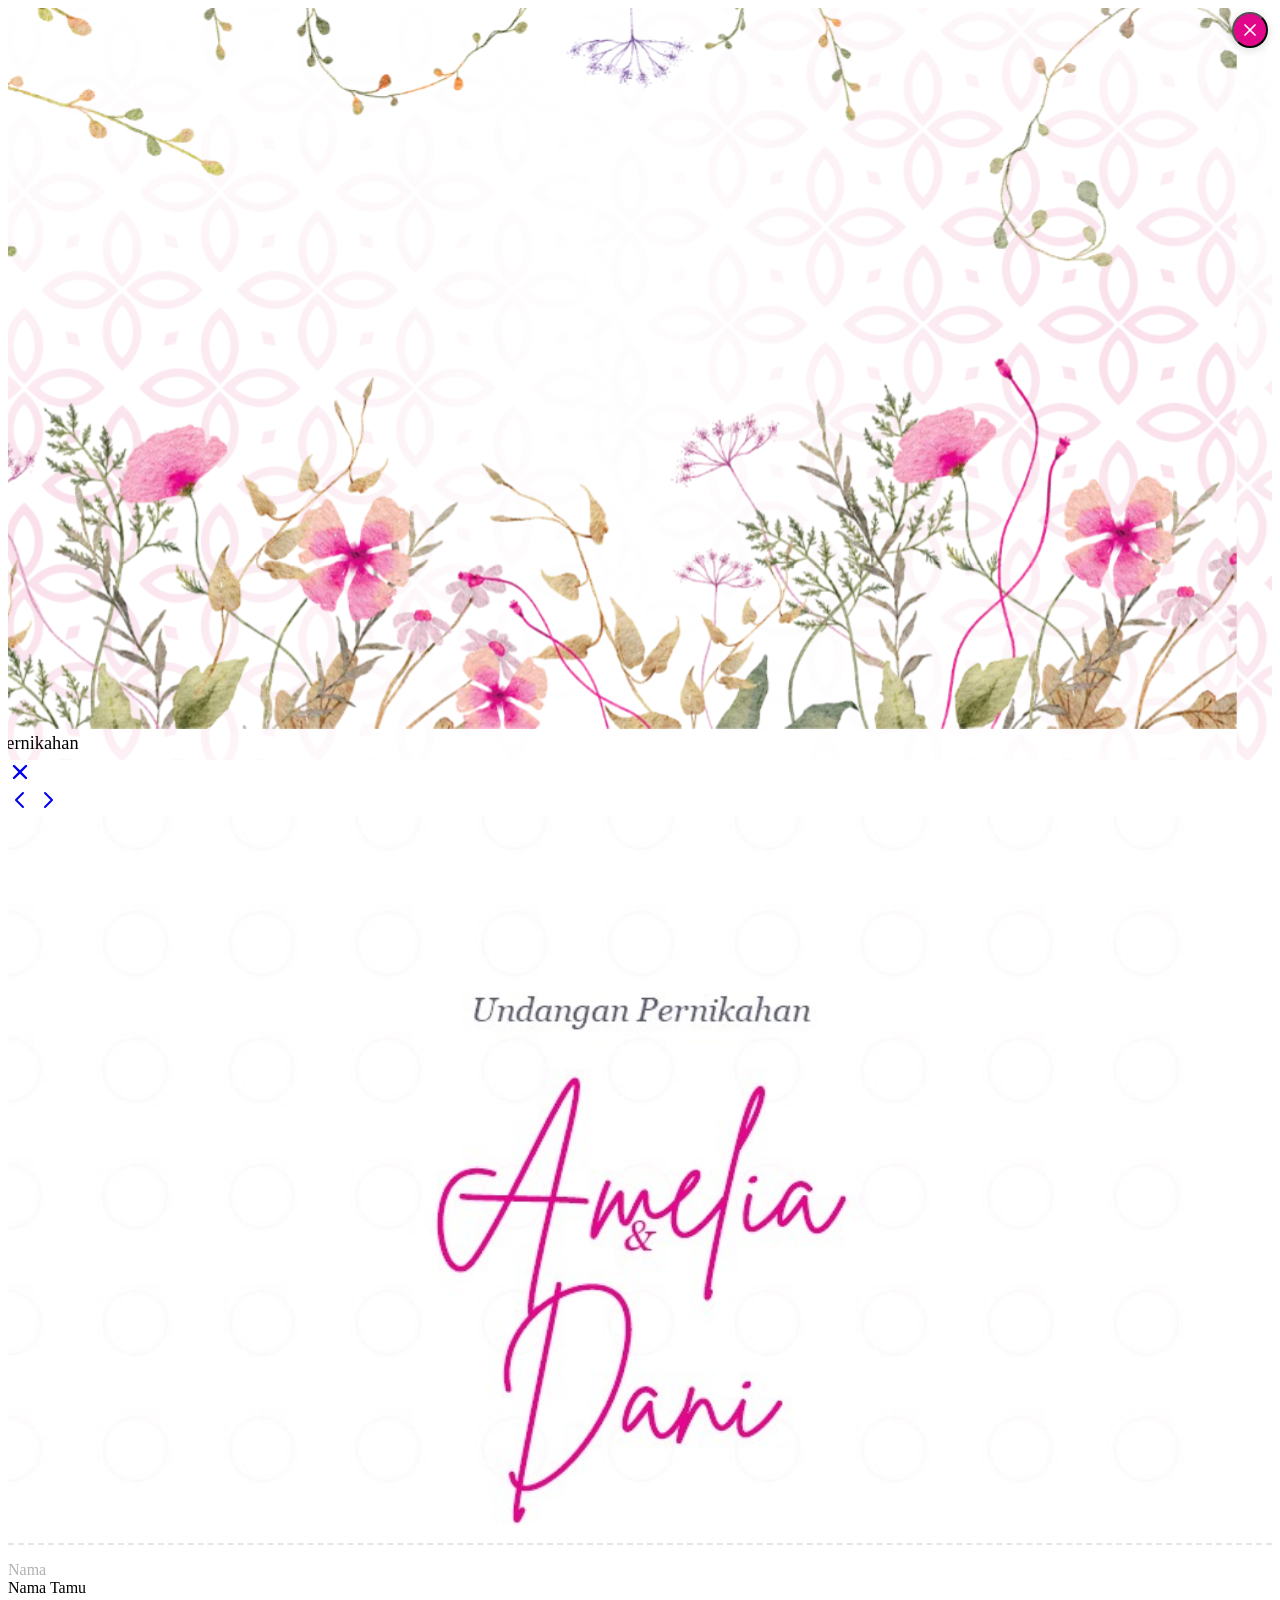
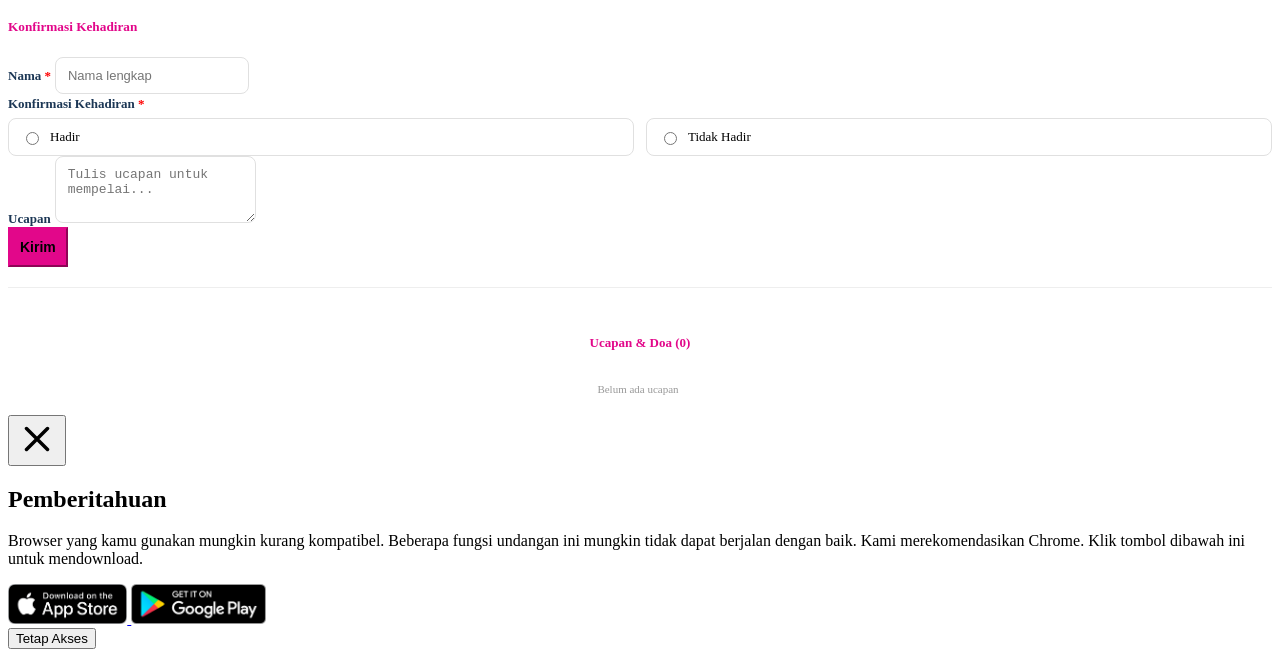
==== index.html @ 72d1bc3b "fix: QR close merah (E2078A) biar keliatan - sebelumnya putih tidak keliatan" ====
<!DOCTYPE html>
<html lang="id" class="notranslate" translate="no">

<head>
    <meta charset="UTF-8">
    <meta http-equiv="X-UA-Compatible" content="IE=edge">
    <meta name="viewport" content="width=device-width, initial-scale=1.0, maximum-scale=1.0, user-scalable=0">
    <meta name="color-scheme" content="light only">
    <meta name="format-detection" content="telephone=no">
    <meta name="google" content="notranslate">
    <title>Undangan Pernikahan Amelia &amp; Dani</title>
    <meta name="title" content="Undangan Pernikahan Amelia &amp; Dani - 19 September 2026">
    <meta name="description" content="Dengan rahmat Allah SWT, kami mengundang Bapak/Ibu/Saudara/i pada pernikahan Amelia Bekti Utami, S.Ak &amp; Hutri Mardani, S.M - Sabtu, 19 September 2026 di Jorong Dalam Nagari Tingkat, Situjuah Limo Nagari. Merupakan kehormatan bagi kami jika berkenan hadir.">
    <meta itemprop="image" content="https://kirimdigi.github.io/Amelia-Dani/images/qr-amelia-dani.jpg">
    <link rel="icon" type="image/x-icon" href="KirimDigi.ico">
    <!-- Open Graph / Facebook -->
    <meta property="og:type" content="website">
    <meta property="og:url" content="https://kirimdigi.github.io/Amelia-Dani/">
    <meta property="og:title" content="Undangan Pernikahan Amelia &amp; Dani">
    <meta property="og:description" content="Dengan rahmat Allah SWT, kami mengundang Bapak/Ibu/Saudara/i pada pernikahan Amelia Bekti Utami, S.Ak &amp; Hutri Mardani, S.M - Sabtu, 19 September 2026 di Jorong Dalam Nagari Tingkat, Situjuah Limo Nagari. Merupakan kehormatan bagi kami jika berkenan hadir.">
    <meta property="og:image" content="https://kirimdigi.github.io/Amelia-Dani/images/qr-amelia-dani.jpg">
    <meta property="og:image:width" content="800">
    <meta property="og:image:height" content="450">
    <meta property="og:image:type" content="image/jpeg">
    <meta property="og:image:alt" content="Undangan Pernikahan Amelia & Dani">
    <meta name="twitter:card" content="summary_large_image">
    <meta name="twitter:image" content="https://kirimdigi.github.io/Amelia-Dani/images/qr-amelia-dani.jpg">
    <meta name="twitter:title" content="Undangan Pernikahan Amelia &amp; Dani">
    <meta name="twitter:description" content="Sabtu, 19 September 2026 - Jorong Dalam Nagari Tingkat. Silakan buka undangan digital kami.">

    <link rel="preconnect" href="https://fonts.googleapis.com">
    <link rel="preconnect" href="https://fonts.gstatic.com" crossorigin>


    <script type="application/ld+json">
        {
          "@context": "https://schema.org/", 
          "@type": "Product", 
          "name": "Wedding  - Minimalist Pink",
          "image": "https://kirimdigi.github.io/Amelia-Dani/images/qr-amelia-dani.jpg",
          "description": "undangan syari dengan warna pink dan putih minimalist tanpa foto - Undangan Online: Undangan digital modern untuk pernikahan dan acara spesial lainnya. Gratis coba dulu, bayar belakangan!",
          "brand": {
            "@type": "Brand",
            "name": "Satu Momen"
          },
          "review": {
            "@type": "Review",
            "reviewRating": {
              "@type": "Rating",
              "ratingValue": "5",
              "bestRating": "5"
            },
            "author": {
              "@type": "Person",
              "name": "Elsa Gunayanti"
            }
          },
          "aggregateRating": {
            "@type": "AggregateRating",
            "ratingValue": "4.9",
            "reviewCount": "579"
          },
          "offers": {
            "@type": "Offer",
            "url": "https://satumomen.com/harga",
            "priceCurrency": "IDR",
            "price": "85000",
            "availability": "https://schema.org/InStock",
            "itemCondition": "https://schema.org/NewCondition"
          }
        }
    </script>



    <meta name="google-site-verification" content="mnNzvBVq_B97WsnU3f2nBt0YS2PxHRzRjhGXf6_UtjA">

    <!-- css -->
    <link rel="stylesheet" href="plugins/animate.css@4.1.1/animate.min.css">
    <link rel="stylesheet" type="text/css" href="@phosphor-icons/web@2.0.3/src/fill/style.css">

    <link rel="preload" as="style" href="https://assets.satumomen.com/build/assets/bootstrap-vCaDZZbr.css">
    <link rel="preload" as="style" href="https://assets.satumomen.com/build/assets/themesv2-DZZF_N8v.css">
    <link rel="stylesheet" href="https://assets.satumomen.com/build/assets/bootstrap-vCaDZZbr.css">
    <link rel="stylesheet" href="https://assets.satumomen.com/build/assets/themesv2-DZZF_N8v.css">
    <style>
        @import url('https://fonts.googleapis.com/css2?family=Bonheur+Royale&family=Meow+Script&family=Passions+Conflict&family=Playfair+Display:ital,wght@0,400;0,700;1,400;1,700&display=swap');
        @import url('css2');
        @import url('fonts/million_dreams/fonts.css');
        @import url('fonts/brittany_signature/BrittanySignature.css');

        :root {
            --inv-bg: #ffffff;
            --inv-base: #1c3755;
            --inv-accent: #E2078A;
            --inv-border: #e2078a;
            --font-base: 'Playfair Display', serif;
            --font-accent: 'Million Dreams', serif;
            --font-latin: 'Brittany Signature', cursive;
            --menu-bg: #ffffff;
            --menu-inactive: #E2078A;
            --menu-active: #E2078A;
            --btn-color: #ffffff;
        }
    </style>


    <style>
        @import url('fonts/brittany_signature/BrittanySignature.css');
        @import url('fonts/photograph_signature/fonts.css');
        @import url('fonts/heatwood/Heatwood.css');

        .font-brittany-signature {
            font-family: 'Brittany Signature';
            line-height: 1.6 !important;
        }

        .font-photograph-signature {
            font-family: 'Photograph Signature';
            line-height: 1.6 !important;
        }

        .font-heatwood {
            font-family: 'Heatwood';
            line-height: 3 !important;
        }

        #YTMusic {
            display: block
        }
    </style>
<style>
        #qrModal .btn-close {
            position: absolute !important;
            top: 12px !important;
            right: 12px !important;
            z-index: 1060 !important;
            background: #E2078A !important; color: #fff !important;
            border-radius: 50% !important;
            width: 36px !important;
            height: 36px !important;
            display: flex !important;
            align-items: center !important;
            justify-content: center !important;
            box-shadow: 0 2px 8px rgba(0,0,0,0.15) !important;
            opacity: 1 !important;
            cursor: pointer !important;
            pointer-events: auto !important;
        }
        #qrModal .modal-content { position: relative; }
        #qrModal .btn-close svg { stroke: #fff !important; }
    </style>
</head>

<body>
    <main id="app">
        <div id="modalOverlay" class="modal-backdrop fade" style="display: none;"></div>
        <!-- Loader -->
        <div id="loader" class="loader-wrapper"><span class="loader"><span class="loader-inner"></span></span></div>
        <!-- music -->
        <audio id="music" loop autoplay>
            <source src="nothing-s-gonna-change-my-love-for-you-music-travel-love-ft-bugoy-drilon_OFQWtTfU.mp3"
                type="audio/mpeg">
        </audio>
        <!-- end music -->
        <div id="workspace-container" class="position-fixed h-100 w-100" style="overflow: hidden">
            <div id="panZoom" class="position-fixed h-100 w-100"
                style="top: 0; right:0; bottom:0; left:0; transform-origin: 50% 50%;">
                <div class="h-100 w-100 d-flex align-items-center justify-content-center">
                    <div class="canvas not-open  ">
                        <!-- invitation -->
                        <div id="satuMomen" data-guest="Nama Tamu" data-group="VIP">
                            <div class="satumomen_track">
                                <ul class="satumomen_list">
                                    <li class="satumomen_slide satumomen_cover">
                                        <div class="container-mobile cover"
                                            style="background-image: url(themes/minimalist-pink/bg.webp); ;">
                                            <div class="frame">
                                                <img src="themes/minimalist-pink/tm.webp"
                                                    class="frame-tl w-100 animate__animated animate__fadeInDown animate__slower"
                                                    alt="frame">
                                                <img src="themes/minimalist-pink/bm.webp"
                                                    class="frame-bl w-100 animate__animated animate__fadeInUp animate__slower"
                                                    alt="frame">
                                            </div>
                                            <div
                                                class="h-100 w-100 d-flex flex-column justify-content-center align-items-center">

                                                <div style="width: 100%">


                                                    <div class="editable text-center animate__animated animate__fadeInDown animate__slower font-italic"
                                                        style="font-size: 15px;">Undangan Pernikahan</div>
                                                    <div class="text-center mb-5">

                                                        <div class="editable color-accent h3 font-weight-bold font-latin  animate__animated animate__fadeInLeft animate__slower "
                                                            style="font-size: 70px;line-height: 2;margin-bottom: -20px;">
                                                            Amelia</div>

                                                        <div class="editable color-accent h3 mb-0  animate__animated animate__zoomIn animate__slower "
                                                            style="font-size: 24px;">&amp;</div>
                                                        <div class="editable color-accent h3 mb-0 font-weight-bold animate__animated animate__fadeInRight animate__slower font-latin"
                                                            style="font-size: 70px;line-height: 2;margin-top: -20px;">
                                                            Dani</div>
                                                    </div>
                                                    <div class="text-center mx-auto" style="
    max-width: 300px;
">
                                                        <div class="text-center mb-3 p-2 animate__animated animate__zoomIn animate__slower"
                                                            style="
">
                                                            <div class="editable mb-1 animate__animated animate__fadeInUp animate__slower"
                                                                style="font-size: 14px;">Kepada
                                                                Yth;<br>Bapak/Ibu/Saudara/i</div>
                                                            <div id="guestNameSlot"
                                                                class="editable color-accent h5 font-weight-bold mb-1 animate__animated animate__fadeInUp animate__slower"
                                                                style="font-size: 16px;">Tamu Undangan</div>

                                                        </div><button type="button"
                                                            class="btn-open-invitation btn btn-primary mb-4 animate__animated animate__fadeInUp animate__slow d-flex align-items-center justify-content-center mx-auto"
                                                            style="font-size: 14px;border-radius: .3rem;">
                                                            <svg xmlns="http://www.w3.org/2000/svg" width="24"
                                                                height="24" fill="currentColor" viewbox="0 0 256 256">
                                                                <path
                                                                    d="M224,48H32a8,8,0,0,0-8,8V192a16,16,0,0,0,16,16H216a16,16,0,0,0,16-16V56A8,8,0,0,0,224,48Zm-8,144H40V74.19l82.59,75.71a8,8,0,0,0,10.82,0L216,74.19V192Z">
                                                                </path>
                                                            </svg> Buka Undangan</button>
                                                    </div>
                                                </div>
                                            </div>
                                        </div>
                                    </li>
                                    <li class="satumomen_slide">
                                        <div class="container-mobile "
                                            style="background-image: url(themes/minimalist-pink/bg.webp); ;">
                                            <div class="frame">
                                                <img src="themes/minimalist-pink/tm.webp"
                                                    class="frame-tl w-100 animate__animated animate__fadeInDown animate__slower"
                                                    alt="frame">
                                                <img src="themes/minimalist-pink/bm.webp"
                                                    class="frame-bl w-100 animate__animated animate__fadeInUp animate__slower"
                                                    alt="frame">
                                            </div>
                                            <div class="d-flex justify-content-center align-items-center pb-5"
                                                style="height: 100%;">
                                                <div style="width: 100%;">
                                                    <div style="height: auto;width: 100%;"
                                                        class="mx-auto position-relative d-flex justify-content-center animate__animated animate__zoomIn animate__slower">
                                                        <img src="https://assets.satumomen.com/images/galleries/252438-gallery-VraCzccoBl.png"
                                                            style="width: 100%;height: 100%;object-fit: contain;"
                                                            draggable="false">
                                                        <div class="editable text-center color-accent font-latin"
                                                            style="position: absolute;bottom: 49px;transform: rotate(352deg);font-size: 25px;">
                                                            Amelia &amp; Dani</div>
                                                    </div>
                                                    <div
                                                        class="text-center animate__animated animate__fadeInUp animate__slower">
                                                        <div class="editable font-italic mb-3"
                                                            style="font-size: 14.4px;">
                                                            Bismillahirrohmanirrohim<br>Assalamu'alaikum Wr Wb</div>
                                                        <div class="editable quotes" style="font-size: 14.4px;">Tanpa
                                                            mengurangi rasa hormat, kami bermaksud mengundang
                                                            Bapak/Ibu/Saudara/i pada acara resepsi pernikahan anak kami
                                                        </div>

                                                    </div>
                                                </div>
                                            </div>
                                        </div>
                                    </li>
                                    <li class="satumomen_slide">
                                        <div class="container-mobile "
                                            style="background-image: url(themes/minimalist-pink/bg.webp); ;">
                                            <div class="frame">
                                                <img src="themes/minimalist-pink/tm.webp"
                                                    class="frame-tl w-100 animate__animated animate__fadeInDown animate__slower"
                                                    alt="frame">
                                                <img src="themes/minimalist-pink/bm.webp"
                                                    class="frame-bl w-100 animate__animated animate__fadeInUp animate__slower"
                                                    alt="frame">
                                            </div>
                                            <div class="d-flex flex-column justify-content-center align-items-center"
                                                style="height: 100%;">
                                                <div class="animate__animated animate__zoomIn animate__slower mb-4"
                                                    style="border: 3px solid var(--inv-base);padding: 0.1rem;border-radius: 1.3rem;">
                                                    <div class="d-flex justify-content-center"
                                                        style="border: 2px solid var(--inv-base);border-radius: 1rem;max-width: 65px;padding: 20px 5px;">
                                                        <div class="editable color-accent h3 mb-0"
                                                            style="font-size: 40px; transform: translate(10px, -10px);">
                                                            A</div>
                                                        <div class="editable color-accent h3 mb-0"
                                                            style="font-size: 40px; transform: translate(-10px, 10px);">
                                                            D</div>
                                                    </div>
                                                </div>
                                                <div>

                                                    <div class="text-center animate__animated animate__fadeInUp animate__slower"
                                                        style="max-width:250px">
                                                        <div class="editable quotes mb-3"
                                                            style="font-size: 14.4px;line-height: 2;">Istri- istrimu
                                                            adalah ladang bagimu, maka datangilah ladangmu itu kapan
                                                            saja dan dengan cara yang kamu sukai. Dan utamakanlah (yang
                                                            baik) untuk dirimu. Bertakwalah kepada Allah dan ketahuilah
                                                            bahwa kamu (kelak) akan menemui-Nya. Dan sampaikanlah kabar
                                                            gembira kepada orang yang beriman.</div>
                                                        <div class="editable font-italic" style="font-size: 14.4px;">
                                                            Surah Al-Baqoroh : 223</div>
                                                    </div>
                                                </div>
                                            </div>
                                        </div>
                                    </li>
                                    <li class="satumomen_slide">
                                        <div class="container-mobile "
                                            style="background-image: url(themes/minimalist-pink/bg.webp); ;">
                                            <div class="frame">
                                                <img src="themes/minimalist-pink/tm.webp"
                                                    class="frame-tl w-100 animate__animated animate__fadeInDown animate__slower"
                                                    alt="frame">
                                                <img src="themes/minimalist-pink/bm.webp"
                                                    class="frame-bl w-100 animate__animated animate__fadeInUp animate__slower"
                                                    alt="frame">
                                            </div>
                                            <div class="d-flex justify-content-center align-items-center" style="
    height: 100%;
">
                                                <div>
                                                    <div class="editable mb-2 text-center animate__animated animate__fadeInDown animate__slower font-italic"
                                                        style="font-size: 14.4px;">Assalamu'alaikum Wr. Wb.</div>
                                                    <div class="editable text-center animate__animated animate__fadeInDown animate__fast"
                                                        style="font-size: 14.4px;">Dengan rahmat Allah SWT.<br>kami
                                                        bermaksud menyelenggarakan<br>Pernikahan Putra-Putri kami</div>
                                                    <div class="mt-4">

                                                        <div class="text-center animate__animated animate__fadeInLeft animate__slower"
                                                            style="
    position: relative;
">
                                                            <div class="editable color-accent h4 mb-2 font-weight-bold"
                                                                style="font-size: 16px;">AMELIA BEKTI UTAMI, S.Ak</div>

                                                            <div class="editable" style="font-size: 14.4px;">Putri
                                                                dari<br>Yusrizal &amp; Yulmi (Anak ke 2)</div>
                                                        </div>

                                                        <div class="my-3 editable text-center color-accent animate__animated animate__zoomIn animate__slower font-italic font-accent"
                                                            style="font-size: 14px;">dengan</div>
                                                        <div class="text-center animate__animated animate__fadeInRight animate__slower"
                                                            style="
    position: relative;
">
                                                            <div class="editable color-accent h4 mb-2 font-weight-bold"
                                                                style="font-size: 16px;">HUTRI MARDANI, S.M</div>
                                                            <div class="editable mb-1" style="font-size: 14.4px;">Putra
                                                                dari<br>SAWALUDIN &amp; (Almh) Nazri Warti (Anak ke 1)
                                                            </div>
                                                        </div>

                                                    </div>
                                                </div>
                                            </div>
                                        </div>
                                    </li>
                                    <li class="satumomen_slide">
                                        <div class="container-mobile "
                                            style="background-image: url(themes/minimalist-pink/bg.webp); ;">
                                            <div class="frame">
                                                <img src="themes/minimalist-pink/tm.webp"
                                                    class="frame-tl w-100 animate__animated animate__fadeInDown animate__slower"
                                                    alt="frame">
                                                <img src="themes/minimalist-pink/bm.webp"
                                                    class="frame-bl w-100 animate__animated animate__fadeInUp animate__slower"
                                                    alt="frame">
                                            </div>
                                            <div class="d-flex justify-content-center align-items-center"
                                                style="height: 100%;">
                                                <div style="
    width:100%;
    border: 4px solid var(--inv-base);
    border-radius: 4.5rem;
" class="p-1 animate__animated animate__slow animate__flip">
                                                    <div class="p-4 text-center animate__animated animate__zoomIn animate__slower"
                                                        style="
    background-color: #ffffffc7;
    border: 2px solid var(--inv-base);
    border-radius: 4rem;
">
                                                        <div class="editable mb-3 font-weight-bold animate__animated animate__fadeInDown animate__slower"
                                                            style="font-size: 28.8px;">AKAD NIKAH</div>
                                                        <div class="editable color-accent font-weight-bold animate__animated animate__fadeinDown animate__slower"
                                                            style="font-size: 28.8px;">SABTU</div>
                                                        <div class="editable color-accent font-weight-bold animate__animated animate__fadeinDown animate__slower"
                                                            style="font-size: 100px;line-height: 1.3;margin-top: -11%;">
                                                            19</div>
                                                        <div class="editable color-accent mb-3 animate__animated animate__fadeinDown animate__slower"
                                                            style="font-size: 28.8px;">SEPTEMBER 2026</div>
                                                        <div class="editable animate__animated animate__fadeinUpn animate__slower"
                                                            style="font-size: 14.4px;">Pukul</div>
                                                        <div class="editable font-weight-bold mb-2 animate__fadeinUpn animate__slower"
                                                            style="font-size: 16px;">08.00 WIB sd. Selesai</div>
                                                        <svg xmlns="http://www.w3.org/2000/svg"
                                                            xmlns:xlink="http://www.w3.org/1999/xlink"
                                                            xmlns:serif="http://www.serif.com/" width="100%"
                                                            height="100%" viewbox="0 0 657 41" version="1.1"
                                                            xml:space="preserve"
                                                            style="fill-rule:evenodd;clip-rule:evenodd;stroke-miterlimit:10;">
                                                            <g transform="matrix(1,0,0,1,-4799.9,-230.129)">
                                                                <g transform="matrix(1,0,0,1,4820,237.457)">
                                                                    <g transform="matrix(1,0,0,1,309.923,24.6466)">
                                                                        <path
                                                                            d="M0,-23.975C-0.896,-24.871 -2.346,-24.871 -3.242,-23.975L-13.721,-13.499C-14.155,-13.069 -14.395,-12.485 -14.395,-11.876C-14.395,-11.267 -14.155,-10.683 -13.725,-10.253L-3.246,0.226C-2.816,0.656 -2.232,0.896 -1.623,0.896C-1.014,0.896 -0.43,0.656 0,0.222L10.476,-10.257C11.368,-11.149 11.368,-12.604 10.476,-13.499L0,-23.975Z"
                                                                            style="fill:rgb(19,25,54);fill-rule:nonzero;">
                                                                        </path>
                                                                    </g>
                                                                    <g transform="matrix(1,0,0,1,330.641,20.6685)">
                                                                        <path
                                                                            d="M0,-15.944C-0.596,-16.54 -1.56,-16.54 -2.156,-15.944L-9.125,-8.977C-9.414,-8.691 -9.573,-8.303 -9.573,-7.898C-9.573,-7.493 -9.414,-7.104 -9.128,-6.819L-2.159,0.15C-1.873,0.436 -1.484,0.596 -1.079,0.596C-0.674,0.596 -0.286,0.436 0,0.148L6.967,-6.821C7.56,-7.414 7.56,-8.382 6.967,-8.977L0,-15.944Z"
                                                                            style="fill:rgb(19,25,54);fill-rule:nonzero;">
                                                                        </path>
                                                                    </g>
                                                                    <g transform="matrix(1,0,0,1,288.116,20.6685)">
                                                                        <path
                                                                            d="M0,-15.944C-0.596,-16.54 -1.56,-16.54 -2.156,-15.944L-9.125,-8.977C-9.414,-8.691 -9.573,-8.303 -9.573,-7.898C-9.573,-7.493 -9.414,-7.104 -9.128,-6.819L-2.159,0.15C-1.873,0.436 -1.484,0.596 -1.079,0.596C-0.674,0.596 -0.286,0.436 0,0.148L6.967,-6.821C7.56,-7.414 7.56,-8.382 6.967,-8.977L0,-15.944Z"
                                                                            style="fill:rgb(19,25,54);fill-rule:nonzero;">
                                                                        </path>
                                                                    </g>
                                                                    <g transform="matrix(1,0,0,1,0,12.7711)">
                                                                        <path d="M0,0L616.596,0"
                                                                            style="fill:none;fill-rule:nonzero;stroke:rgb(19,25,54);stroke-width:4px;">
                                                                        </path>
                                                                    </g>
                                                                </g>
                                                            </g>
                                                        </svg>

                                                        <div class="mt-2 editable animate__fadeinUpn animate__slower"
                                                            style="font-size: 14.4px;">Lokasi Acara</div>
                                                        <div class="editable font-weight-bold animate__fadeinUpn animate__slower"
                                                            style="font-size: 14.4px;">Jorong Dalam Nagari Tingkat</div>
                                                        <div class="editable font-italic animate__fadeinUpn animate__slower"
                                                            style="font-size: 14px;">Kecamatan Situjuah Limo Nagari,
                                                            Kabupaten 50 Kota</div>
                                                    </div>



                                                </div>
                                            </div>
                                        </div>
                                    </li>
                                    <li class="satumomen_slide">
                                        <div class="container-mobile "
                                            style="background-image: url(themes/minimalist-pink/bg.webp); ;">
                                            <div class="frame">
                                                <img src="themes/minimalist-pink/tm.webp"
                                                    class="frame-tl w-100 animate__animated animate__fadeInDown animate__slower"
                                                    alt="frame">
                                                <img src="themes/minimalist-pink/bm.webp"
                                                    class="frame-bl w-100 animate__animated animate__fadeInUp animate__slower"
                                                    alt="frame">
                                            </div>
                                            <div class="d-flex justify-content-center align-items-center"
                                                style="height: 100%;">
                                                <div style="
    width:100%;
    border: 4px solid var(--inv-base);
    border-radius: 4.5rem;
" class="p-1 animate__animated animate__slow animate__flip">
                                                    <div class="p-4 text-center animate__animated animate__zoomIn animate__slower"
                                                        style="
    background-color: #ffffffc7;
    border: 2px solid var(--inv-base);
    border-radius: 4rem;
">
                                                        <div class="editable mb-3 font-weight-bold animate__animated animate__fadeInDown animate__slower"
                                                            style="font-size: 28.8px;">RESEPSI</div>
                                                        <div class="editable color-accent font-weight-bold animate__animated animate__fadeinDown animate__slower"
                                                            style="font-size: 28.8px;">SABTU</div>
                                                        <div class="editable color-accent font-weight-bold animate__animated animate__fadeinDown animate__slower"
                                                            style="font-size: 100px;line-height: 1.3;margin-top: -11%;">
                                                            19</div>
                                                        <div class="editable color-accent mb-3 animate__animated animate__fadeinDown animate__slower"
                                                            style="font-size: 28.8px;">SEPTEMBER 2026</div>
                                                        <div class="editable animate__animated animate__fadeinUpn animate__slower"
                                                            style="font-size: 14.4px;">Pukul</div>
                                                        <div class="editable font-weight-bold mb-2 animate__fadeinUpn animate__slower"
                                                            style="font-size: 16px;">11.00 WIB sd. Selesai</div>
                                                        <svg xmlns="http://www.w3.org/2000/svg"
                                                            xmlns:xlink="http://www.w3.org/1999/xlink"
                                                            xmlns:serif="http://www.serif.com/" width="100%"
                                                            height="100%" viewbox="0 0 657 41" version="1.1"
                                                            xml:space="preserve"
                                                            style="fill-rule:evenodd;clip-rule:evenodd;stroke-miterlimit:10;">
                                                            <g transform="matrix(1,0,0,1,-4799.9,-230.129)">
                                                                <g transform="matrix(1,0,0,1,4820,237.457)">
                                                                    <g transform="matrix(1,0,0,1,309.923,24.6466)">
                                                                        <path
                                                                            d="M0,-23.975C-0.896,-24.871 -2.346,-24.871 -3.242,-23.975L-13.721,-13.499C-14.155,-13.069 -14.395,-12.485 -14.395,-11.876C-14.395,-11.267 -14.155,-10.683 -13.725,-10.253L-3.246,0.226C-2.816,0.656 -2.232,0.896 -1.623,0.896C-1.014,0.896 -0.43,0.656 0,0.222L10.476,-10.257C11.368,-11.149 11.368,-12.604 10.476,-13.499L0,-23.975Z"
                                                                            style="fill:rgb(19,25,54);fill-rule:nonzero;">
                                                                        </path>
                                                                    </g>
                                                                    <g transform="matrix(1,0,0,1,330.641,20.6685)">
                                                                        <path
                                                                            d="M0,-15.944C-0.596,-16.54 -1.56,-16.54 -2.156,-15.944L-9.125,-8.977C-9.414,-8.691 -9.573,-8.303 -9.573,-7.898C-9.573,-7.493 -9.414,-7.104 -9.128,-6.819L-2.159,0.15C-1.873,0.436 -1.484,0.596 -1.079,0.596C-0.674,0.596 -0.286,0.436 0,0.148L6.967,-6.821C7.56,-7.414 7.56,-8.382 6.967,-8.977L0,-15.944Z"
                                                                            style="fill:rgb(19,25,54);fill-rule:nonzero;">
                                                                        </path>
                                                                    </g>
                                                                    <g transform="matrix(1,0,0,1,288.116,20.6685)">
                                                                        <path
                                                                            d="M0,-15.944C-0.596,-16.54 -1.56,-16.54 -2.156,-15.944L-9.125,-8.977C-9.414,-8.691 -9.573,-8.303 -9.573,-7.898C-9.573,-7.493 -9.414,-7.104 -9.128,-6.819L-2.159,0.15C-1.873,0.436 -1.484,0.596 -1.079,0.596C-0.674,0.596 -0.286,0.436 0,0.148L6.967,-6.821C7.56,-7.414 7.56,-8.382 6.967,-8.977L0,-15.944Z"
                                                                            style="fill:rgb(19,25,54);fill-rule:nonzero;">
                                                                        </path>
                                                                    </g>
                                                                    <g transform="matrix(1,0,0,1,0,12.7711)">
                                                                        <path d="M0,0L616.596,0"
                                                                            style="fill:none;fill-rule:nonzero;stroke:rgb(19,25,54);stroke-width:4px;">
                                                                        </path>
                                                                    </g>
                                                                </g>
                                                            </g>
                                                        </svg>
                                                        <div class="editable mt-2 animate__fadeinUpn animate__slower"
                                                            style="font-size: 14.4px;">Lokasi Acara</div>
                                                        <div class="editable font-weight-bold animate__fadeinUpn animate__slower"
                                                            style="font-size: 14.4px;">Jorong Dalam Nagari Tingkat</div>
                                                        <div class="editable font-italic animate__fadeinUpn animate__slower"
                                                            style="font-size: 14px;">Kecamatan Situjuah Limo Nagari,
                                                            Kabupaten 50 Kota</div>
                                                    </div>



                                                </div>
                                            </div>
                                        </div>
                                    </li>
                                    <li class="satumomen_slide">
                                        <div class="container-mobile "
                                            style="background-image: url(themes/minimalist-pink/bg.webp); ;">
                                            <div class="frame">
                                                <img src="themes/minimalist-pink/tm.webp"
                                                    class="frame-tl w-100 animate__animated animate__fadeInDown animate__slower"
                                                    alt="frame">
                                                <img src="themes/minimalist-pink/bm.webp"
                                                    class="frame-bl w-100 animate__animated animate__fadeInUp animate__slower"
                                                    alt="frame">
                                            </div>
                                            <div class="d-flex justify-content-center align-items-center" style="
    height: 100%;
">
                                                <div style="
    width: 100%;
">
                                                    <div class="editable text-center color-accent mb-3 animate__animated animate__fadeInDown animate__slow font-italic"
                                                        style="font-size: 24px;">Lokasi Acara</div>

                                                    <div>
                                                        <div style="
    width: 100%;
    margin: auto;
    border-radius: 3rem .5rem;
    overflow: hidden;
    margin-bottom: 20px;
    padding-bottom: 70%;
    position: relative;
    border: 4px solid var(--inv-border);
" class="image-editable animate__animated animate__fadeInDown animate__slow">
                                                            <img class="w-100 h-100" src="1.png" style="
    position: absolute; object-fit: cover
" draggable="false">
                                                        </div>

                                                        <div
                                                            class="text-center animate__animated animate__fadeInUp animate__slow">

                                                            <div class="editable color-accent"
                                                                style="font-size: 14.4px;">Jorong Dalam Nagari Tingkat
                                                            </div>
                                                            <div class="editable mb-3" style="font-size: 14px;">
                                                                Kecamatan Situjuah Limo Nagari, Kabupaten 50 Kota</div>
                                                            <a href="https://maps.app.goo.gl/bDWUVwbLZG24qnXn9"
                                                                class="link btn btn-primary rounded-pill mb-4 animate__animated animate__fadeInUp animate__slow"
                                                                target="_blank" draggable="false" rel="nofollow">Lokasi
                                                                Pemberkatan</a>
                                                        </div>



                                                    </div>
                                                </div>
                                            </div>
                                        </div>
                                    </li>
                                    <li class="satumomen_slide">
                                        <div class="container-mobile "
                                            style="background-image: url(themes/minimalist-pink/bg.webp); ;">
                                            <div class="frame">
                                                <img src="themes/minimalist-pink/tm.webp"
                                                    class="frame-tl w-100 animate__animated animate__fadeInDown animate__slower"
                                                    alt="frame">
                                                <img src="themes/minimalist-pink/bm.webp"
                                                    class="frame-bl w-100 animate__animated animate__fadeInUp animate__slower"
                                                    alt="frame">
                                            </div>
                                            <div class="d-flex flex-column justify-content-center align-items-center"
                                                style="height: 100%">
                                                <div class="animate__animated animate__zoomIn animate__slower mb-4"
                                                    style="border: 3px solid var(--inv-base);padding: 0.1rem;border-radius: 1.3rem;">
                                                    <div class="d-flex justify-content-center"
                                                        style="border: 2px solid var(--inv-base);border-radius: 1rem;max-width: 65px;padding: 20px 5px;">
                                                        <div class="editable color-accent h3 mb-0"
                                                            style="font-size: 40px; transform: translate(10px, -10px);">
                                                            A</div>
                                                        <div class="editable color-accent h3 mb-0"
                                                            style="font-size: 40px; transform: translate(-10px, 10px);">
                                                            D</div>
                                                    </div>
                                                </div>
                                                <div style="width: 100%;">

                                                    <div class="text-center color-accent h4 mb-4 editable animate__animated animate__fadeInDown animate__slow font-italic"
                                                        style="font-size: 32px;">Menghitung Hari</div>

                                                    <div class="countdown-wrapper mx-auto mb-5 d-flex flex-column animate__animated animate__fadeInUp animate__slower"
                                                        data-datetime="2026-09-19T08:00" style="
    max-width: 280px;
    min-width: 280px;
">
                                                        <div class="countdown text-center">
                                                            <div class="countdown-item day bg-white" style="
    color: var(--inv-accent);
    border: 1px solid var(--inv-accent);
">
                                                                <div class="number">00</div>
                                                                <div class="text editable">Hari</div>
                                                            </div>
                                                            <div class="countdown-item hour bg-white" style="
    color: var(--inv-accent);
    border: 1px solid var(--inv-accent);
">
                                                                <div class="number">00</div>
                                                                <div class="text editable">Jam</div>
                                                            </div>
                                                            <div class="countdown-item minute bg-white" style="
    color: var(--inv-accent);
    border: 1px solid var(--inv-accent);
">
                                                                <div class="number">00</div>
                                                                <div class="text editable">Menit</div>
                                                            </div>
                                                            <div class="countdown-item second bg-white" style="
    color: var(--inv-accent);
    border: 1px solid var(--inv-accent);
">
                                                                <div class="number">00</div>
                                                                <div class="text editable">Detik</div>
                                                            </div>
                                                        </div>
                                                        <button
                                                            class="btn-countdown btn btn-sm btn-pilled btn-accent mt-2">Atur
                                                            Countdown</button>
                                                    </div>
                                                    <div>


                                                        <div class="text-center">
                                                            <div class="editable mb-4 animate__animated animate__fadeInUp animate__slower"
                                                                style="font-size: 12px;">Kirim ucapan untuk
                                                                mempelai<br>dan konfirmasi kehadiran</div>

                                                            <button type="button"
                                                                class="btn-rsvp btn btn-primary mx-auto mb-4 animate__animated animate__fadeInUp animate__slow"
                                                                style="
    border-radius: 0.3rem;
">

                                                                Kirim Ucapan RSVP
                                                            </button>
                                                        </div>
                                                    </div>
                                                </div>
                                            </div>
                                        </div>
                                    </li>
                                    <li class="satumomen_slide">
                                        <div class="container-mobile "
                                            style="background-image: url(themes/minimalist-pink/bg.webp); ;">
                                            <div class="frame">
                                                <img src="themes/minimalist-pink/tm.webp"
                                                    class="frame-tl w-100 animate__animated animate__fadeInDown animate__slower"
                                                    alt="frame">
                                                <img src="themes/minimalist-pink/bm.webp"
                                                    class="frame-bl w-100 animate__animated animate__fadeInUp animate__slower"
                                                    alt="frame">
                                            </div>
                                            <div class="d-flex justify-content-center align-items-center"
                                                style="height: 100%; ">
                                                <div style="width: 100%;" class="text-center">
                                                    <div class="color-accent h4 mb-2 editable animate__animated animate__fadeInDown animate__slower font-italic"
                                                        style="font-size: 28.8px;">Tanda Kasih</div>
                                                    <div class="editable mb-4 animate__animated animate__fadeInDown animate__slower"
                                                        style="font-size: 14.4px;">Terima kasih telah menambah semangat
                                                        kegembiraan pernikahan kami dengan kehadiran dan hadiah indah
                                                        Anda.</div>
                                                    <div class="text-center">
                                                        <button type="button"
                                                            class="btn-gift btn btn-primary rounded-pill animate__animated animate__fadeInUp animate__slow"
                                                            style="max-width: 200px; margin: auto; font-size: 14.4px; padding: 8px 24px;">Kirim
                                                            Kado</button>
                                                    </div>
                                                    <div class="gift-container mt-3 p-4 rounded animate__animated animate__zoomIn animate__slow"
                                                        style="
">
                                                        <div class="text-center mb-2">
                                                            <div class="editable font-weight-bold h5 color-accent mb-2">
                                                                Kirim Kado</div>
                                                            <div id="kadoAddress" class="editable mb-2"
                                                                style="font-size: 14.4px; user-select: text; -webkit-user-select: text; cursor: text;">
                                                                Anda
                                                                dapat mengirim kado ke:<br><span id="kadoText">Jorong
                                                                    Dalam Nagari Tungkar, Kecamatan Situjuah Limo
                                                                    Nagari</span></div>
                                                            <button type="button" onclick="copyKadoAddress()"
                                                                class="btn btn-primary btn-sm rounded-pill mt-1"
                                                                style="font-size: 11px; padding: 4px 14px;">
                                                                <svg xmlns="http://www.w3.org/2000/svg" width="12"
                                                                    height="12" fill="currentColor"
                                                                    viewBox="0 0 256 256"
                                                                    style="vertical-align: -1px; margin-right: 4px;">
                                                                    <path
                                                                        d="M200,32H88A16,16,0,0,0,72,48V80H32A16,16,0,0,0,16,96V208A16,16,0,0,0,32,224H152A16,16,0,0,0,168,208V184H200A16,16,0,0,0,216,168V48A16,16,0,0,0,200,32Zm-88,0H200V168H168V96A16,16,0,0,0,152,80H88V48M152,208H32V96H152Z">
                                                                    </path>
                                                                </svg> Salin Alamat
                                                            </button>
                                                            <div id="kadoCopyAlert"
                                                                style="display:none; margin-top:6px; font-size:11px; color: #28a745;">
                                                                ✓ Alamat disalin!</div>
                                                        </div>
                                                    </div>
                                                </div>
                                            </div>
                                        </div>
                                    </li>
                                    <li class="satumomen_slide">
                                        <div class="container-mobile "
                                            style="background-image: url(themes/minimalist-pink/bg.webp); ;">
                                            <div class="frame">
                                                <img src="themes/minimalist-pink/tm.webp"
                                                    class="frame-tl w-100 animate__animated animate__fadeInDown animate__slower"
                                                    alt="frame">
                                                <img src="themes/minimalist-pink/bm.webp"
                                                    class="frame-bl w-100 animate__animated animate__fadeInUp animate__slower"
                                                    alt="frame">
                                            </div>
                                            <div
                                                class="watermark h-100 w-100 d-flex flex-column align-items-center justify-content-center">
                                                <div class="w-100">
                                                    <div class="text-center">

                                                        <div class="editable mb-3 animate__animated animate__fadeInDown animate__slower"
                                                            style="font-size: 14px;">Merupakan suatu kehormatan dan
                                                            kebahagiaan bagi kami apabila Bapak/Ibu/Saudara (i) berkenan
                                                            hadir untuk memberikan doa restu kepada kedua mempelai</div>
                                                        <div class="editable animate__animated animate__fadeInDown animate__slow font-weight-bold"
                                                            style="font-size: 14px;">Hormat Kami Yang Mengundang</div>

                                                        <div class="editable h4 color-accent animate__animated animate__fadeInDown animate__slow font-weight-bold"
                                                            style="font-size: 30px;">AMELIA &amp; DANI</div>

                                                    </div>
                                                </div>
                                                <div class="watermark-placeholder text-center pb-5"></div>
                                            </div>
                                        </div>
                                    </li>
                                    <!-- Ads for free version -->
                                    <!-- end Ads for free version -->
                                </ul>
                            </div>
                        </div>
                        <div id="smMenu" class="satumomen_menu">
                            <ul class="satumomen_menu_list">
                                <li class="satumomen_menu_item">
                                    <svg width="24" height="24" fill="none" xmlns="http://www.w3.org/2000/svg">
                                        <path
                                            d="M9.144 20.782v-3.067c0-.777.632-1.408 1.414-1.413h2.875c.786 0 1.423.633 1.423 1.413v3.058c0 .674.548 1.222 1.227 1.227h1.96a3.46 3.46 0 0 0 2.444-1 3.41 3.41 0 0 0 1.013-2.422V9.866c0-.735-.328-1.431-.895-1.902l-6.662-5.29a3.115 3.115 0 0 0-3.958.071L3.467 7.963A2.474 2.474 0 0 0 2.5 9.867v8.703C2.5 20.464 4.047 22 5.956 22h1.916c.327.002.641-.125.873-.354.232-.228.363-.54.363-.864h.036Z"
                                            fill="currentColor"></path>
                                    </svg>
                                    <span>Opening</span>
                                </li>
                                <li class="satumomen_menu_item">
                                    <svg width="24" height="24" fill="none" xmlns="http://www.w3.org/2000/svg">
                                        <path opacity=".4"
                                            d="M16.191 2H7.81C4.77 2 3 3.78 3 6.83v10.33C3 20.26 4.77 22 7.81 22h8.381C19.28 22 21 20.26 21 17.16V6.83C21 3.78 19.28 2 16.191 2"
                                            fill="currentColor"></path>
                                        <path fill-rule="evenodd" clip-rule="evenodd"
                                            d="M8.08 6.65v.01a.78.78 0 0 0 0 1.56h2.989c.431 0 .781-.35.781-.791a.781.781 0 0 0-.781-.779H8.08Zm7.84 6.09H8.08a.78.78 0 0 1 0-1.561h7.84a.781.781 0 0 1 0 1.561Zm0 4.57H8.08c-.3.04-.59-.11-.75-.36a.795.795 0 0 1 .75-1.21h7.84c.399.04.7.38.7.79 0 .399-.301.74-.7.78Z"
                                            fill="currentColor"></path>
                                    </svg>
                                    <span>Salam</span>
                                </li>
                                <li class="satumomen_menu_item">
                                    <svg width="24" height="24" fill="none" xmlns="http://www.w3.org/2000/svg">
                                        <path opacity=".4"
                                            d="M16.191 2H7.81C4.77 2 3 3.78 3 6.83v10.33C3 20.26 4.77 22 7.81 22h8.381C19.28 22 21 20.26 21 17.16V6.83C21 3.78 19.28 2 16.191 2"
                                            fill="currentColor"></path>
                                        <path fill-rule="evenodd" clip-rule="evenodd"
                                            d="M8.08 6.65v.01a.78.78 0 0 0 0 1.56h2.989c.431 0 .781-.35.781-.791a.781.781 0 0 0-.781-.779H8.08Zm7.84 6.09H8.08a.78.78 0 0 1 0-1.561h7.84a.781.781 0 0 1 0 1.561Zm0 4.57H8.08c-.3.04-.59-.11-.75-.36a.795.795 0 0 1 .75-1.21h7.84c.399.04.7.38.7.79 0 .399-.301.74-.7.78Z"
                                            fill="currentColor"></path>
                                    </svg>
                                    <span>Quotes</span>
                                </li>
                                <li class="satumomen_menu_item">
                                    <svg width="24" height="24" fill="none" xmlns="http://www.w3.org/2000/svg">
                                        <path opacity=".4"
                                            d="M11.776 21.837a36.258 36.258 0 0 1-6.328-4.957 12.668 12.668 0 0 1-3.03-4.805C1.278 8.535 2.603 4.49 6.3 3.288A6.282 6.282 0 0 1 12.007 4.3a6.291 6.291 0 0 1 5.706-1.012c3.697 1.201 5.03 5.247 3.893 8.787a12.67 12.67 0 0 1-3.013 4.805 36.58 36.58 0 0 1-6.328 4.957l-.25.163-.24-.163Z"
                                            fill="currentColor"></path>
                                        <path
                                            d="m12.01 22-.234-.163a36.316 36.316 0 0 1-6.337-4.957 12.667 12.667 0 0 1-3.048-4.805c-1.13-3.54.195-7.586 3.892-8.787a6.296 6.296 0 0 1 5.728 1.023V22ZM18.23 10a.719.719 0 0 1-.517-.278.818.818 0 0 1-.167-.592c.022-.702-.378-1.341-.994-1.59-.391-.107-.628-.53-.53-.948.093-.41.477-.666.864-.573a.384.384 0 0 1 .138.052c1.236.476 2.036 1.755 1.973 3.155a.808.808 0 0 1-.23.56.708.708 0 0 1-.537.213Z"
                                            fill="currentColor"></path>
                                    </svg>
                                    <span>Mempelai</span>
                                </li>
                                <li class="satumomen_menu_item">
                                    <svg width="24" height="24" fill="none" xmlns="http://www.w3.org/2000/svg">
                                        <path fill-rule="evenodd" clip-rule="evenodd"
                                            d="M3 16.87V9.257h18v7.674C21 20.07 19.024 22 15.863 22H8.127C4.996 22 3 20.03 3 16.87Zm4.96-2.46a.822.822 0 0 1-.85-.799c0-.46.355-.84.81-.861.444 0 .81.351.82.8a.822.822 0 0 1-.78.86Zm4.06 0a.822.822 0 0 1-.85-.799c0-.46.356-.84.81-.861.445 0 .81.351.82.8a.822.822 0 0 1-.78.86Zm4.03 3.68a.847.847 0 0 1-.82-.85.831.831 0 0 1 .81-.849h.01c.465 0 .84.38.84.849 0 .47-.375.85-.84.85Zm-4.88-.85c.02.46.395.821.85.8a.821.821 0 0 0 .78-.859.817.817 0 0 0-.82-.801.855.855 0 0 0-.81.86Zm-4.07 0c.02.46.395.821.85.8a.821.821 0 0 0 .78-.859.817.817 0 0 0-.82-.801.855.855 0 0 0-.81.86Zm8.14-3.639c0-.46.356-.83.81-.84.445 0 .8.359.82.8a.82.82 0 0 1-.79.849.814.814 0 0 1-.84-.799v-.01Z"
                                            fill="currentColor"></path>
                                        <path opacity=".4"
                                            d="M3.003 9.257c.013-.587.063-1.752.156-2.127.474-2.11 2.084-3.45 4.386-3.64h8.911c2.282.2 3.912 1.55 4.386 3.64.092.365.142 1.539.155 2.127H3.003Z"
                                            fill="currentColor"></path>
                                        <path
                                            d="M8.305 6.59c.435 0 .76-.329.76-.77V2.771A.748.748 0 0 0 8.306 2c-.435 0-.76.33-.76.771V5.82c0 .441.325.77.76.77ZM15.695 6.59c.425 0 .76-.329.76-.77V2.771a.754.754 0 0 0-.76-.771c-.435 0-.76.33-.76.771V5.82c0 .441.325.77.76.77Z"
                                            fill="currentColor"></path>
                                    </svg>
                                    <span>Akad</span>
                                </li>
                                <li class="satumomen_menu_item">
                                    <svg width="24" height="24" fill="none" xmlns="http://www.w3.org/2000/svg">
                                        <path fill-rule="evenodd" clip-rule="evenodd"
                                            d="M3 16.87V9.257h18v7.674C21 20.07 19.024 22 15.863 22H8.127C4.996 22 3 20.03 3 16.87Zm4.96-2.46a.822.822 0 0 1-.85-.799c0-.46.355-.84.81-.861.444 0 .81.351.82.8a.822.822 0 0 1-.78.86Zm4.06 0a.822.822 0 0 1-.85-.799c0-.46.356-.84.81-.861.445 0 .81.351.82.8a.822.822 0 0 1-.78.86Zm4.03 3.68a.847.847 0 0 1-.82-.85.831.831 0 0 1 .81-.849h.01c.465 0 .84.38.84.849 0 .47-.375.85-.84.85Zm-4.88-.85c.02.46.395.821.85.8a.821.821 0 0 0 .78-.859.817.817 0 0 0-.82-.801.855.855 0 0 0-.81.86Zm-4.07 0c.02.46.395.821.85.8a.821.821 0 0 0 .78-.859.817.817 0 0 0-.82-.801.855.855 0 0 0-.81.86Zm8.14-3.639c0-.46.356-.83.81-.84.445 0 .8.359.82.8a.82.82 0 0 1-.79.849.814.814 0 0 1-.84-.799v-.01Z"
                                            fill="currentColor"></path>
                                        <path opacity=".4"
                                            d="M3.003 9.257c.013-.587.063-1.752.156-2.127.474-2.11 2.084-3.45 4.386-3.64h8.911c2.282.2 3.912 1.55 4.386 3.64.092.365.142 1.539.155 2.127H3.003Z"
                                            fill="currentColor"></path>
                                        <path
                                            d="M8.305 6.59c.435 0 .76-.329.76-.77V2.771A.748.748 0 0 0 8.306 2c-.435 0-.76.33-.76.771V5.82c0 .441.325.77.76.77ZM15.695 6.59c.425 0 .76-.329.76-.77V2.771a.754.754 0 0 0-.76-.771c-.435 0-.76.33-.76.771V5.82c0 .441.325.77.76.77Z"
                                            fill="currentColor"></path>
                                    </svg>
                                    <span>Resepsi</span>
                                </li>
                                <li class="satumomen_menu_item">
                                    <svg width="24" height="24" fill="none" xmlns="http://www.w3.org/2000/svg">
                                        <path fill-rule="evenodd" clip-rule="evenodd"
                                            d="M8.532 2.937a6.89 6.89 0 0 1 7.034.058C17.71 4.327 19.012 6.705 19 9.26c-.05 2.54-1.447 4.929-3.193 6.775a18.727 18.727 0 0 1-3.358 2.82 1.173 1.173 0 0 1-.408.144.82.82 0 0 1-.39-.119 18.515 18.515 0 0 1-4.839-4.547A9.28 9.28 0 0 1 5 9.134c-.001-2.562 1.347-4.928 3.532-6.197Zm1.262 7.258a2.378 2.378 0 0 0 2.198 1.497 2.339 2.339 0 0 0 1.683-.701c.446-.454.696-1.07.694-1.713a2.423 2.423 0 0 0-1.462-2.243 2.346 2.346 0 0 0-2.594.52 2.455 2.455 0 0 0-.519 2.64Z"
                                            fill="currentColor"></path>
                                        <ellipse opacity=".4" cx="12" cy="21" rx="5" ry="1" fill="currentColor">
                                        </ellipse>
                                    </svg>
                                    <span>Maps</span>
                                </li>
                                <li class="satumomen_menu_item">
                                    <svg width="24" height="24" fill="none" xmlns="http://www.w3.org/2000/svg">
                                        <path opacity=".4"
                                            d="M12.02 2C6.21 2 2 6.74 2 12c0 1.68.49 3.41 1.35 4.99.16.26.18.59.07.9l-.67 2.24c-.15.54.31.94.82.78l2.02-.6c.55-.18.98.05 1.491.36 1.46.86 3.279 1.3 4.919 1.3 4.96 0 10-3.83 10-10C22 6.65 17.7 2 12.02 2Z"
                                            fill="currentColor"></path>
                                        <path fill-rule="evenodd" clip-rule="evenodd"
                                            d="M11.98 13.29c-.71-.01-1.28-.58-1.28-1.29 0-.7.58-1.28 1.28-1.27.71 0 1.28.57 1.28 1.28 0 .7-.57 1.28-1.28 1.28Zm-4.61 0c-.7 0-1.28-.58-1.28-1.28 0-.71.57-1.28 1.28-1.28.71 0 1.28.57 1.28 1.28 0 .7-.57 1.27-1.28 1.28Zm7.94-1.28c0 .7.57 1.28 1.28 1.28.71 0 1.28-.58 1.28-1.28 0-.71-.57-1.28-1.28-1.28-.71 0-1.28.57-1.28 1.28Z"
                                            fill="currentColor"></path>
                                    </svg>
                                    <span>RSVP</span>
                                </li>
                                <li class="satumomen_menu_item">
                                    <svg width="24" height="24" fill="none" xmlns="http://www.w3.org/2000/svg">
                                        <path opacity=".4"
                                            d="M16.191 2H7.81C4.77 2 3 3.78 3 6.83v10.33C3 20.26 4.77 22 7.81 22h8.381C19.28 22 21 20.26 21 17.16V6.83C21 3.78 19.28 2 16.191 2"
                                            fill="currentColor"></path>
                                        <path fill-rule="evenodd" clip-rule="evenodd"
                                            d="M8.08 6.65v.01a.78.78 0 0 0 0 1.56h2.989c.431 0 .781-.35.781-.791a.781.781 0 0 0-.781-.779H8.08Zm7.84 6.09H8.08a.78.78 0 0 1 0-1.561h7.84a.781.781 0 0 1 0 1.561Zm0 4.57H8.08c-.3.04-.59-.11-.75-.36a.795.795 0 0 1 .75-1.21h7.84c.399.04.7.38.7.79 0 .399-.301.74-.7.78Z"
                                            fill="currentColor"></path>
                                    </svg>
                                    <span>Gift</span>
                                </li>
                                <li class="satumomen_menu_item">
                                    <svg width="24" height="24" fill="none" xmlns="http://www.w3.org/2000/svg">
                                        <path opacity=".4"
                                            d="M16.34 2H7.67C4.28 2 2 4.38 2 7.92v8.17C2 19.62 4.28 22 7.67 22h8.67c3.39 0 5.66-2.38 5.66-5.91V7.92C22 4.38 19.73 2 16.34 2Z"
                                            fill="currentColor"></path>
                                        <path
                                            d="M10.813 15.248a.872.872 0 0 1-.619-.256l-2.373-2.373a.874.874 0 1 1 1.237-1.238l1.755 1.755 4.128-4.128a.874.874 0 1 1 1.237 1.238l-4.746 4.746a.872.872 0 0 1-.619.256Z"
                                            fill="currentColor"></path>
                                    </svg>
                                    <span>Thanks</span>
                                </li>
                                <!-- Ads for free version -->
                                <!-- end Ads for free version -->
                            </ul>
                        </div>
                        <!-- end invitation -->
                        <div class="floating-action d-flex align-items-end flex-column">
                            <button id="btnQrModal" onclick="showModal(qrModal)" class="btn btn-float ">
                                <svg xmlns="http://www.w3.org/2000/svg" width="28" height="28" fill="currentColor"
                                    viewbox="0 0 256 256">
                                    <rect x="40" y="40" width="80" height="80" rx="16"></rect>
                                    <rect x="40" y="136" width="80" height="80" rx="16"></rect>
                                    <rect x="136" y="40" width="80" height="80" rx="16"></rect>
                                    <path d="M144,184a8,8,0,0,0,8-8V144a8,8,0,0,0-16,0v32A8,8,0,0,0,144,184Z"></path>
                                    <path
                                        d="M208,152H184v-8a8,8,0,0,0-16,0v56H144a8,8,0,0,0,0,16h32a8,8,0,0,0,8-8V168h24a8,8,0,0,0,0-16Z">
                                    </path>
                                    <path d="M208,184a8,8,0,0,0-8,8v16a8,8,0,0,0,16,0V192A8,8,0,0,0,208,184Z"></path>
                                </svg>
                            </button>
                            <button id="btnMusic" onclick="playMusic()" class="btn btn-float ">
                                <svg class="play" xmlns="http://www.w3.org/2000/svg" width="28" height="28"
                                    fill="currentColor" viewbox="0 0 256 256">
                                    <path
                                        d="M184,152V104a8,8,0,0,1,16,0v48a8,8,0,0,1-16,0Zm40-72a8,8,0,0,0-8,8v80a8,8,0,0,0,16,0V88A8,8,0,0,0,224,80ZM53.92,34.62A8,8,0,1,0,42.08,45.38L73.55,80H32A16,16,0,0,0,16,96v64a16,16,0,0,0,16,16H77.25l69.84,54.31A8,8,0,0,0,160,224V175.09l42.08,46.29a8,8,0,1,0,11.84-10.76Zm92.16,77.59A8,8,0,0,0,160,106.83V32a8,8,0,0,0-12.91-6.31l-39.85,31a8,8,0,0,0-1,11.7Z">
                                    </path>
                                </svg>
                                <svg class="pause" xmlns="http://www.w3.org/2000/svg" width="28" height="28"
                                    fill="currentColor" viewbox="0 0 256 256">
                                    <path
                                        d="M160,32V224a8,8,0,0,1-12.91,6.31L77.25,176H32a16,16,0,0,1-16-16V96A16,16,0,0,1,32,80H77.25l69.84-54.31A8,8,0,0,1,160,32Zm32,64a8,8,0,0,0-8,8v48a8,8,0,0,0,16,0V104A8,8,0,0,0,192,96Zm32-16a8,8,0,0,0-8,8v80a8,8,0,0,0,16,0V88A8,8,0,0,0,224,80Z">
                                    </path>
                                </svg>
                            </button>
                            <button id="btnAutoplay" class="btn btn-float ">
                                <svg class="play" xmlns="http://www.w3.org/2000/svg" width="28" height="28"
                                    fill="currentColor" viewbox="0 0 256 256">
                                    <path
                                        d="M128,24A104,104,0,1,0,232,128,104.13,104.13,0,0,0,128,24Zm36.44,110.66-48,32A8.05,8.05,0,0,1,112,168a8,8,0,0,1-8-8V96a8,8,0,0,1,12.44-6.66l48,32a8,8,0,0,1,0,13.32Z">
                                    </path>
                                </svg>
                                <svg class="pause" xmlns="http://www.w3.org/2000/svg" width="28" height="28"
                                    fill="currentColor" viewbox="0 0 256 256">
                                    <path
                                        d="M128,24A104,104,0,1,0,232,128,104.13,104.13,0,0,0,128,24ZM112,160a8,8,0,0,1-16,0V96a8,8,0,0,1,16,0Zm48,0a8,8,0,0,1-16,0V96a8,8,0,0,1,16,0Z">
                                    </path>
                                </svg>
                            </button>
                        </div>
                    </div>
                </div>
            </div>
        </div>
        <!-- lightbox -->
        <div id="lightboxWrapper" class="lightbox-wrapper">
            <div class="lightbox-list"></div>
            <a href="#" id="lightboxCloseBtn" class="btn-lightbox">
                <svg xmlns="http://www.w3.org/2000/svg" height="24" width="24" viewbox="0 0 20 20" fill="currentColor">
                    <path fill-rule="evenodd"
                        d="M4.293 4.293a1 1 0 0 1 1.414 0L10 8.586l4.293-4.293a1 1 0 1 1 1.414 1.414L11.414 10l4.293 4.293a1 1 0 0 1-1.414 1.414L10 11.414l-4.293 4.293a1 1 0 0 1-1.414-1.414L8.586 10 4.293 5.707a1 1 0 0 1 0-1.414z"
                        clip-rule="evenodd"></path>
                </svg>
            </a>
            <div class="lightbox-navigation">
                <a href="#" id="lightboxPrevBtn" class="lightbox-arrow" data-index="0">
                    <svg xmlns="http://www.w3.org/2000/svg" height="24" width="24" fill="none" viewbox="0 0 24 24"
                        stroke="currentColor">
                        <path stroke-linecap="round" stroke-linejoin="round" stroke-width="2" d="m15 19-7-7 7-7"></path>
                    </svg>
                </a>
                <a href="#" id="lightboxNextBtn" class="lightbox-arrow" data-index="0">
                    <svg xmlns="http://www.w3.org/2000/svg" height="24" width="24" fill="none" viewbox="0 0 24 24"
                        stroke="currentColor">
                        <path stroke-linecap="round" stroke-linejoin="round" stroke-width="2" d="m9 5 7 7-7 7"></path>
                    </svg>
                </a>
            </div>
        </div>
        <!-- end lightbox -->
        <!-- startQRModal -->
        <div class="modal fade" id="qrModal" tabindex="-1" role="dialog" aria-labelledby="qrModal" aria-hidden="true">
            <div class="modal-dialog modal-dialog-centered">
                <div class="modal-content" style="height:100%">
                    <div
                        style="width: 100%;aspect-ratio: 16/9; background-size:cover; background-position: center; background-image: url(images/qr-amelia-dani.jpg);">
                    </div>
                    <div class="text-center py-4 px-4">
                        <div>
                            <div class="mx-auto">
                                

                                <div style="margin-top: 10px; text-align: center"></div>
                            </div>
                        </div>
                        <hr
                            style="margin-top: 1rem; margin-bottom: 1rem; border: 0; border-top: 2px dashed rgba(0,0,0,.1);">
                        <div style="margin-bottom: 10px">
                            <div style="color: #b2b2b2;">Nama</div>
                            <div>Nama Tamu</div>
                        </div>
                        
                        </div>
                    </div>
                    <button onclick="closeModal(qrModal)" type="button" class="btn btn-close"><svg
                            xmlns="http://www.w3.org/2000/svg" height="42px" width="42px" fill="none"
                            viewbox="0 0 24 24" stroke="currentColor">
                            <path stroke-linecap="round" stroke-linejoin="round" stroke-width="2"
                                d="M6 18 18 6M6 6l12 12"></path>
                        </svg></button>
                </div>
            </div>
        </div>
        <!-- endQRModal -->
        <!-- startRSVPModal -->
        <div class="modal fade" id="rsvpModal" tabindex="-1" role="dialog" aria-labelledby="rsvpModal">
            <div class="modal-dialog modal-dialog-centered">
                <div class="modal-content p-4" style="height:100%">
                    <!-- rsvp form -->
                    <!-- Custom RSVP Form - Nama, Kehadiran, Jumlah Tamu 1-5, Ucapan -->
                    <div id="customRsvpForm" style="text-align:left;">
                        <h5 class="text-center font-weight-bold mb-3" style="color: var(--inv-accent);">Konfirmasi
                            Kehadiran</h5>
                        <form id="rsvpForm" onsubmit="return submitRsvp(event)" novalidate>
                            <div class="form-group mb-3">
                                <label for="rsvpNama" style="font-size:13px;font-weight:600;color:var(--inv-base);">Nama
                                    <span style="color:red">*</span></label>
                                <input type="text" id="rsvpNama" class="form-control" placeholder="Nama lengkap"
                                    required
                                    style="font-size:13px;border-radius:8px;border:1px solid #e0e0e0;padding:10px 12px;">
                            </div>
                            <div class="form-group mb-3">
                                <label style="font-size:13px;font-weight:600;color:var(--inv-base);">Konfirmasi
                                    Kehadiran <span style="color:red">*</span></label>
                                <div style="display:flex;gap:12px;margin-top:6px;">
                                    <label
                                        style="flex:1;display:flex;align-items:center;gap:8px;padding:10px 12px;border:1px solid #e0e0e0;border-radius:8px;cursor:pointer;font-size:13px;"><input
                                            type="radio" name="rsvpHadir" value="Hadir" required
                                            onchange="toggleTamu()"> Hadir</label>
                                    <label
                                        style="flex:1;display:flex;align-items:center;gap:8px;padding:10px 12px;border:1px solid #e0e0e0;border-radius:8px;cursor:pointer;font-size:13px;"><input
                                            type="radio" name="rsvpHadir" value="Tidak Hadir" required
                                            onchange="toggleTamu()"> Tidak Hadir</label>
                                </div>
                            </div>
                            <div class="form-group mb-3" id="tamuGroup" style="display:none;">
                                <label for="rsvpTamu"
                                    style="font-size:13px;font-weight:600;color:var(--inv-base);">Jumlah Tamu</label>
                                <select id="rsvpTamu" class="form-control"
                                    style="font-size:12px;border-radius:8px;border:1px solid #e0e0e0;padding:8px 12px;width:100%;height:42px;line-height:1.4;background:#fff;color:#333;appearance:auto;-webkit-appearance:auto;">
                                    <option value="" disabled selected>Pilih jumlah tamu</option>
                                    <option value="1">1 Orang</option>
                                    <option value="2">2 Orang</option>
                                    <option value="3">3 Orang</option>
                                    <option value="4">4 Orang</option>
                                    <option value="5">5 Orang</option>
                                </select>
                            </div>
                            <div class="form-group mb-3">
                                <label for="rsvpUcapan"
                                    style="font-size:13px;font-weight:600;color:var(--inv-base);">Ucapan</label>
                                <textarea id="rsvpUcapan" class="form-control" rows="3"
                                    placeholder="Tulis ucapan untuk mempelai..."
                                    style="font-size:13px;border-radius:8px;border:1px solid #e0e0e0;padding:10px 12px;"></textarea>
                            </div>
                            <button type="submit" class="btn btn-primary btn-block rounded-pill"
                                style="background:var(--inv-accent);border-color:var(--inv-accent);font-size:14px;padding:10px;font-weight:600;">Kirim</button>
                            <div id="rsvpAlert"
                                style="display:none;margin-top:10px;text-align:center;font-size:12px;padding:8px;border-radius:8px;">
                            </div>
                        </form>
                    </div>
                    <!-- Daftar Ucapan dengan Jam, Tanggal & Jumlah Tamu -->
                    <div id="ucapanListContainer" style="margin-top:20px; border-top:1px solid #eee; padding-top:16px;">
                        <h6
                            style="font-size:13px; font-weight:700; color:var(--inv-accent); text-align:center; margin-bottom:12px;">
                            Ucapan &amp; Doa (<span id="ucapanCount">0</span>)</h6>
                        <div id="ucapanList" style="max-height:280px; overflow-y:auto; padding-right:4px;">
                            <div style="text-align:center; font-size:11px; color:#999; padding:20px;">Memuat ucapan...
                            </div>
                        </div>
                    </div>
                    <!-- rsvp form -->
                    <button onclick="closeModal(rsvpModal)" type="button" class="btn btn-close"><svg
                            xmlns="http://www.w3.org/2000/svg" height="42px" width="42px" fill="none"
                            viewbox="0 0 24 24" stroke="currentColor">
                            <path stroke-linecap="round" stroke-linejoin="round" stroke-width="2"
                                d="M6 18 18 6M6 6l12 12"></path>
                        </svg></button>
                </div>
            </div>
        </div>
        <!-- endRSVPModal -->
        <div id="waterMark" class="mt-5" style="display: none">
            <div class="wm-music mt-3 text-center animate__animated animate__fadeInUp animate__slower animate__delay-1s"
                style="font-size: 60%">
                <div style="opacity: 0.5"><strong>Music:</strong></div>
                <div style="opacity: 0.5">Nothing's Gonna Change My Love For You</div>
            </div>
            <!-- KirimDigi Contact - Dibawah Music (akan dipindah ke watermark-placeholder) -->
            <div id="kirimdigiFooter"
                class="mt-4 text-center animate__animated animate__fadeInUp animate__slower animate__delay-1s"
                style="font-size: 70%; line-height: 1.6; padding: 12px 8px 8px;">
                <img src="KirimDigi.ico" alt="KirimDigi"
                    style="width: 32px; height: 32px; object-fit: contain; margin-bottom: 8px; border-radius: 8px;">
                <div style="font-weight: 700; color: var(--inv-accent); margin-bottom: 4px; font-size: 13px;">Hubungi
                    Kami Untuk :</div>
                <div style="opacity: 0.8; margin-bottom: 14px; font-size: 11px; color: var(--inv-base);">Aplikasi, CS
                    AI/Chat Bot, Undangan Digital &amp; Website</div>
                <div style="display: flex; justify-content: center; gap: 12px; align-items: flex-start;">
                    <a href="https://instagram.com/kirimdigi" target="_blank" rel="noopener"
                        style="text-decoration: none; color: var(--inv-accent); display: flex; flex-direction: column; align-items: center; gap: 4px;">
                        <span
                            style="width: 28px; height: 28px; background: var(--inv-accent); border-radius: 50%; display: flex; box-shadow: 0 2px 6px rgba(0,0,0,0.15); align-items: center; justify-content: center;">
                            <svg xmlns="http://www.w3.org/2000/svg" width="14" height="14" fill="none" stroke="white"
                                stroke-width="1.9" stroke-linecap="round" stroke-linejoin="round" viewBox="0 0 24 24">
                                <rect x="3" y="3" width="18" height="18" rx="5" />
                                <circle cx="12" cy="12" r="4.5" />
                                <circle cx="17.5" cy="6.5" r="1" fill="white" stroke="none" />
                            </svg>
                        </span>
                    </a>
                    <a href="https://wa.me/6281380989932" target="_blank" rel="noopener"
                        style="text-decoration: none; color: var(--inv-accent); display: flex; flex-direction: column; align-items: center; gap: 4px;">
                        <span
                            style="width: 28px; height: 28px; background: #25D366; border-radius: 50%; display: flex; box-shadow: 0 2px 6px rgba(0,0,0,0.15); align-items: center; justify-content: center;">
                            <svg xmlns="http://www.w3.org/2000/svg" width="14" height="14" fill="white"
                                viewBox="0 0 24 24">
                                <path
                                    d="M19.05 4.94A9.91 9.91 0 0 0 12 2a9.91 9.91 0 0 0-8.6 14.9L2 22l5.2-1.36A9.91 9.91 0 1 0 19.05 4.94ZM12 19.2a7.9 7.9 0 0 1-4.03-1.1l-.29-.17-3.09 1.02.1-3.01-.19-.31A7.91 7.91 0 0 1 12 4a7.91 7.91 0 0 1 7.91 7.91A7.92 7.92 0 0 1 12 19.2Zm4.17-5.93c-.23-.11-1.34-.66-1.54-.74s-.36-.11-.51.11-.59.74-.72.89-.26.17-.48.06a6.3 6.3 0 0 1-1.85-1.14 6.9 6.9 0 0 1-1.28-1.59c-.13-.23-.01-.35.1-.47.1-.1.23-.26.34-.39a1.5 1.5 0 0 0 .23-.39.43.43 0 0 0-.02-.41c-.06-.11-.51-1.23-.7-1.69s-.36-.39-.5-.4h-.42a.81.81 0 0 0-.59.27 2.48 2.48 0 0 0-.77 1.84 4.3 4.3 0 0 0 .9 2.28 9.7 9.7 0 0 0 3.72 3.29 4.5 4.5 0 0 0 2.44.72 2 2 0 0 0 1.3-.49 1.1 1.1 0 0 0 .36-.84c.01-.26.01-.51-.09-.62s-1.09-.53-1.32-.64Z" />
                            </svg>
                        </span>
                    </a>
                    <a href="https://www.tiktok.com/@kirimdigi" target="_blank" rel="noopener"
                        style="text-decoration: none; color: var(--inv-accent); display: flex; flex-direction: column; align-items: center; gap: 4px;">
                        <span
                            style="width: 28px; height: 28px; background: #000; border-radius: 50%; display: flex; box-shadow: 0 2px 6px rgba(0,0,0,0.15); align-items: center; justify-content: center;">
                            <svg xmlns="http://www.w3.org/2000/svg" width="14" height="14" fill="white"
                                viewBox="0 0 24 24">
                                <path
                                    d="M19.59 6.69A4.83 4.83 0 0 1 16 5.3V13a5 5 0 1 1-5-5c.34 0 .68.03 1 .08V10.7a2.5 2.5 0 1 0 2.5 2.5V2h2.09a4.83 4.83 0 0 0 3 1.69Z" />
                            </svg>
                        </span>
                    </a>
                </div>
            </div>
        </div>
    </main>
    <!-- illegal -->
    <div id="illegal" class="container-mobile"
        style="background: #ffffff; z-index: 9999; min-height: 100vh; display: flex; justify-content: center; align-items: center; display: none">
        <div class="modal-body modal-body d-flex flex-column align-items-center">
            <div class="mb-4 text-center">
                <svg width="90" height="90" fill="none">
                    <path d="M36 28.024A18.05 18.05 0 0025.022 39M59.999 28.024A18.05 18.05 0 0170.975 39"
                        stroke="currentColor" stroke-width="2" stroke-linecap="round" stroke-linejoin="round"></path>
                    <ellipse cx="37.5" cy="43.5" rx="4.5" ry="7.5" fill="currentColor"></ellipse>
                    <ellipse cx="58.5" cy="43.5" rx="4.5" ry="7.5" fill="currentColor"></ellipse>
                    <path
                        d="M24.673 75.42a9.003 9.003 0 008.879 5.563m-8.88-5.562A8.973 8.973 0 0124 72c0-7.97 9-18 9-18s9 10.03 9 18a9 9 0 01-8.448 8.983m-8.88-5.562C16.919 68.817 12 58.983 12 48c0-19.882 16.118-36 36-36s36 16.118 36 36-16.118 36-36 36a35.877 35.877 0 01-14.448-3.017"
                        stroke="currentColor" stroke-width="2" stroke-linecap="round" stroke-linejoin="round"></path>
                    <path
                        d="M41.997 71.75A14.94 14.94 0 0148 70.5c2.399 0 4.658.56 6.661 1.556a3 3 0 003.999-4.066 12 12 0 00-10.662-6.49 11.955 11.955 0 00-7.974 3.032c1.11 2.37 1.917 4.876 1.972 7.217z"
                        fill="currentColor"></path>
                </svg>
                <h2 class="mb-3">Jangan Bikin Aku Sedih</h2>
                <p>Kamu didapati mencoba menghapus watermark secara ilegal.</p>
            </div>
        </div>
    </div>
    <!-- end illegal -->

    <!-- not support modal -->
    <div class="modal fade" id="notSupport" tabindex="-1" role="dialog" aria-labelledby="notSupport" aria-hidden="true">
        <div class="modal-dialog modal-dialog-centered">
            <div class="modal-content" style="border-radius: .8rem;">
                <div class="modal-body text-center justify-content-center align-items-center">
                    <h2>Pemberitahuan</h2>
                    <p>Browser yang kamu gunakan mungkin kurang kompatibel. Beberapa fungsi undangan ini mungkin tidak
                        dapat berjalan dengan baik. Kami merekomendasikan Chrome. Klik tombol dibawah ini untuk
                        mendownload.</p>
                    <div class="d-flex justify-content-center">
                        <a href="https://apps.apple.com/id/app/google-chrome/id535886823" class="btn p-1"
                            target="_BLANK">
                            <img src="images/btn_app_store.png" alt="AppStore" height="40px">
                        </a>
                        <a href="https://play.google.com/store/apps/details?id=com.android.chrome&hl=in&gl=US"
                            class="btn p-1" target="_BLANK">
                            <img src="images/btn_play_store.png" alt="PlayStore" height="40px">
                        </a>
                    </div>
                </div>
                <div class="modal-footer">
                    <button class="btn btn-outline-secondary btn-block rounded-pill"
                        onclick="closeModal(notSupport)">Tetap Akses</button>
                </div>
            </div>
        </div>
    </div>
    <!-- not support modal -->

    <!-- start script -->

    <script src="themes/theme-app.js?v=260626"></script>


    <script src="themes/themesv2.js?v=260626"></script>

    <script>
        var notSupport = document.getElementById('notSupport');
        function checkBrowser() {
            if (navigator.userAgent.indexOf("UCBrowser") != -1 || navigator.userAgent.indexOf("MiuiBrowser") != -1 || navigator.userAgent.indexOf("OppoBrowser") != -1) {
                showModal(notSupport);
                if (loader) {
                    loader.style.display = "none";
                }
            }
        }
        checkBrowser()
        function copyKadoAddress() {
            var text = document.getElementById('kadoText').innerText;
            if (navigator.clipboard && navigator.clipboard.writeText) {
                navigator.clipboard.writeText(text).then(function () {
                    var alertEl = document.getElementById('kadoCopyAlert');
                    alertEl.style.display = 'block';
                    setTimeout(function () { alertEl.style.display = 'none'; }, 2000);
                });
            } else {
                var ta = document.createElement('textarea');
                ta.value = text; document.body.appendChild(ta); ta.select();
                try { document.execCommand('copy'); } catch (e) { }
                document.body.removeChild(ta);
                var alertEl = document.getElementById('kadoCopyAlert');
                alertEl.style.display = 'block';
                setTimeout(function () { alertEl.style.display = 'none'; }, 2000);
            }
        }
        var RSVP_SHEET_URL = 'https://script.google.com/macros/s/AKfycbyNDmnvCX8uUt066r-1L94HHfGbrAi0mZ1exhjt8aw585xbhAyeOhazh8Wyiz7C5jTm/exec'; // GANTI dengan URL Web App kamu
        function toggleTamu() {
            var val = document.querySelector('input[name="rsvpHadir"]:checked');
            var group = document.getElementById('tamuGroup');
            var sel = document.getElementById('rsvpTamu');
            if (val && val.value === 'Hadir') { group.style.display = 'block'; sel.required = true; } else { group.style.display = 'none'; sel.required = false; sel.value = ''; }
        }
        function submitRsvp(e) {
            e.preventDefault();
            var nama = document.getElementById('rsvpNama').value.trim();
            var hadirEl = document.querySelector('input[name="rsvpHadir"]:checked');
            var tamu = document.getElementById('rsvpTamu').value;
            var ucapan = document.getElementById('rsvpUcapan').value.trim();
            var alertEl = document.getElementById('rsvpAlert');
            if (!nama || !hadirEl) { alertEl.style.display = 'block'; alertEl.style.background = '#f8d7da'; alertEl.style.color = '#721c24'; alertEl.innerText = 'Nama dan Konfirmasi Kehadiran wajib diisi'; return false; }
            if (hadirEl.value === 'Hadir' && !tamu) { alertEl.style.display = 'block'; alertEl.style.background = '#f8d7da'; alertEl.style.color = '#721c24'; alertEl.innerText = 'Pilih jumlah tamu 1-5'; return false; }
            var data = { nama: nama, hadir: hadirEl.value, tamu: hadirEl.value === 'Hadir' ? tamu : '0', ucapan: ucapan, time: new Date().toISOString() };
            try { var list = JSON.parse(localStorage.getItem('rsvpAmeliaDani') || '[]'); list.push(data); localStorage.setItem('rsvpAmeliaDani', JSON.stringify(list)); } catch (e) { }
            // Kirim ke Google Spreadsheet (jika URL sudah diisi)
            if (RSVP_SHEET_URL && RSVP_SHEET_URL.indexOf('YOUR_SCRIPT_ID') === -1) {
                fetch(RSVP_SHEET_URL, { method: 'POST', mode: 'no-cors', headers: { 'Content-Type': 'text/plain' }, body: JSON.stringify(data) }).catch(function (err) { console.log('Sheet error', err); });
            }
            alertEl.style.display = 'block'; alertEl.style.background = '#d4edda'; alertEl.style.color = '#155724'; alertEl.innerText = 'Terima kasih ' + nama + '! Konfirmasi ' + hadirEl.value + ' berhasil.';
            document.getElementById('rsvpForm').reset(); document.getElementById('tamuGroup').style.display = 'none';
            setTimeout(function () { try { closeModal(document.getElementById('rsvpModal')); } catch (e) { } alertEl.style.display = 'none'; }, 2000);
            return false;
        }

    </script>
    <!-- end script -->
    <script>

    </script>
    <script>
        function loadUcapanList() {
            var listEl = document.getElementById('ucapanList');
            var countEl = document.getElementById('ucapanCount');
            if (!listEl) return;
            if (typeof RSVP_SHEET_URL !== 'undefined' && RSVP_SHEET_URL && RSVP_SHEET_URL.indexOf('YOUR_SCRIPT_ID') === -1) {
                fetch(RSVP_SHEET_URL + '?action=list')
                    .then(function (r) { return r.json(); })
                    .then(function (data) { if (!Array.isArray(data)) data = []; renderUcapanList(data); })
                    .catch(function () {
                        try {
                            var list = JSON.parse(localStorage.getItem('rsvpAmeliaDani') || '[]');
                            var mapped = list.map(function (x) { return { nama: x.nama, ucapan: x.ucapan, hadir: x.hadir, tamu: x.tamu, tanggal: new Date(x.time).toLocaleString('id-ID', { day: '2-digit', month: 'short', year: 'numeric', hour: '2-digit', minute: '2-digit' }) }; });
                            renderUcapanList(mapped.reverse());
                        } catch (e) { listEl.innerHTML = '<div style="text-align:center;font-size:11px;color:#999;padding:20px;">Belum ada ucapan</div>'; }
                    });
            } else {
                try {
                    var list = JSON.parse(localStorage.getItem('rsvpAmeliaDani') || '[]');
                    var mapped = list.map(function (x) { return { nama: x.nama, ucapan: x.ucapan, hadir: x.hadir, tamu: x.tamu, tanggal: new Date(x.time).toLocaleString('id-ID', { day: '2-digit', month: 'short', year: 'numeric', hour: '2-digit', minute: '2-digit' }) }; });
                    renderUcapanList(mapped.reverse());
                } catch (e) { listEl.innerHTML = '<div style="text-align:center;font-size:11px;color:#999;padding:20px;">Belum ada ucapan</div>'; }
            }
        }
        function renderUcapanList(data) {
            var listEl = document.getElementById('ucapanList');
            var countEl = document.getElementById('ucapanCount');
            if (!listEl) return;
            if (countEl) countEl.innerText = data.length;
            if (data.length === 0) { listEl.innerHTML = '<div style="text-align:center;font-size:11px;color:#999;padding:20px;">Belum ada ucapan</div>'; return; }
            var html = '';
            data.forEach(function (item) {
                var hadirBadge = item.hadir === 'Hadir' ? '<span style="background:#d4edda;color:#155724;font-size:9px;padding:2px 6px;border-radius:10px;margin-left:6px;">Hadir \u2022 ' + item.tamu + ' orang</span>' : '<span style="background:#f8d7da;color:#721c24;font-size:9px;padding:2px 6px;border-radius:10px;margin-left:6px;">Tidak Hadir</span>';
                var tgl = item.tanggal || '';
                html += '<div style="background:#fff;border:1px solid #eee;border-radius:10px;padding:10px 12px;margin-bottom:8px;text-align:left;">'
                    + '<div style="display:flex;justify-content:space-between;align-items:center;margin-bottom:4px;"><span style="font-weight:700;font-size:12px;color:var(--inv-base);">' + escapeHtml(item.nama) + '</span>' + hadirBadge + '</div>'
                    + (item.ucapan ? '<div style="font-size:11px;color:#555;line-height:1.5;margin-bottom:6px;">' + escapeHtml(item.ucapan) + '</div>' : '')
                    + '<div style="font-size:9px;color:#999;display:flex;justify-content:space-between;"><span>\uD83D\uDD52 ' + escapeHtml(tgl) + '</span><span>\uD83D\uDC65 ' + escapeHtml(String(item.tamu)) + ' tamu</span></div>'
                    + '</div>';
            });
            listEl.innerHTML = html;
        }
        function escapeHtml(s) { if (!s) return ''; return s.replace(/&/g, '&amp;').replace(/</g, '&lt;').replace(/>/g, '&gt;').replace(/"/g, '&quot;'); }
        document.addEventListener('DOMContentLoaded', function () { setTimeout(loadUcapanList, 800); });
        (function () {
            var orig = window.submitRsvp;
            if (orig) {
                window.submitRsvp = function (e) {
                    var r = orig(e);
                    setTimeout(loadUcapanList, 1200);
                    return r;
                };
            }
        })();
    </script>

    <script>
// Auto-update Nama Tamu & QR dari URL #to= atau ?to=
(function(){
  function updateGuestFromURL(){
    try {
      var hash = window.location.hash || window.location.search || '';
      var m = hash.match(/(?:\?|#|&)to=([^&]+)/);
      if (!m) {
        // coba parse ?to= dari search juga
        var search = window.location.search;
        if (search) {
          var p = new URLSearchParams(search);
          var v = p.get('to');
          if (v) m = ['?to='+v, v];
        }
      }
      if (!m) return;
      var guest = decodeURIComponent(m[1].replace(/\+/g,' '));
      if (!guest) return;
      // update dataset & slot di cover
      var satuMomen = document.getElementById('satuMomen');
      if (satuMomen) satuMomen.dataset.guest = guest;
      var slot = document.getElementById('guestNameSlot');
      if (slot) slot.textContent = guest;
      // update QR modal - Nama
      var qrModal = document.getElementById('qrModal');
      if (qrModal) {
        // update teks Nama di modal (cari div yang berisi "Nama Tamu" sebelumnya)
        var divs = qrModal.querySelectorAll('div');
        for (var i=0;i<divs.length;i++){
          if (divs[i].textContent.trim() === 'Nama' && divs[i].nextElementSibling) {
            divs[i].nextElementSibling.textContent = guest;
          }
        }
        // QR barcode dihapus sesuai permintaan - tidak generate QR
      }
    } catch(e){ console.log('guest update error',e); }
  }
  document.addEventListener('DOMContentLoaded', updateGuestFromURL);
  window.addEventListener('hashchange', updateGuestFromURL);
  // juga cek setelah 1 detik (untuk memastikan DOM ready)
  setTimeout(updateGuestFromURL, 800);
})();
// Fix QR modal close - pastikan bisa di-close
document.addEventListener('DOMContentLoaded', function(){
  var qrCloseBtn = document.querySelector('#qrModal .btn-close');
  if (qrCloseBtn){
    qrCloseBtn.addEventListener('click', function(){
      try { closeModal(document.getElementById('qrModal')); } catch(e){
        var m=document.getElementById('qrModal'); if(m){ m.classList.remove('show'); m.style.display='none'; document.body.classList.remove('modal-open'); var o=document.getElementById('modalOverlay'); if(o){o.classList.remove('show'); o.style.display='none';}}
      }
    });
  }
  // juga close jika klik overlay
  var overlay = document.getElementById('modalOverlay');
  if (overlay){
    overlay.addEventListener('click', function(){
      var m=document.getElementById('qrModal');
      if(m && m.classList.contains('show')){
        try { closeModal(m); } catch(e){ m.classList.remove('show'); m.style.display='none'; document.body.classList.remove('modal-open'); overlay.classList.remove('show'); overlay.style.display='none';}
      }
    });
  }
});
</script>

<script type="module" src="beacon.min.js/v31edd6df95cf4e85bb4c19e7a9bdbcba1788362987495"
        integrity="sha512-iIg7k2xntmwu6/uSb5tpc/hySgZc4eoL31yB29W6tJFo2akwjPWcEqnCEdJvGexCL0KEQwVYv5BlowfhVz26hg=="
        data-cf-beacon='{"version":"2024.11.0","token":"42907aecb4d444d4a507b1e94b6ce71b","r":1,"spa":2}'
        crossorigin="anonymous"></script>
</body>

</html>
---- @phosphor-icons/web@2.0.3/src/fill/style.css ----
﻿@font-face {
  font-family: "Phosphor-Fill";
  src: url("Phosphor-Fill.woff2") format("woff2"),
    url("Phosphor-Fill.woff") format("woff"),
    url("Phosphor-Fill.ttf") format("truetype"),
    url("Phosphor-Fill.svg") format("svg");
  font-weight: normal;
  font-style: normal;
  font-display: block;
}

.ph-fill {
  /* use !important to prevent issues with browser extensions that change fonts */
  font-family: "Phosphor-Fill" !important;
  speak: never;
  font-style: normal;
  font-weight: normal;
  font-variant: normal;
  text-transform: none;
  line-height: 1;

  /* Better Font Rendering =========== */
  -webkit-font-smoothing: antialiased;
  -moz-osx-font-smoothing: grayscale;
}

.ph-fill.ph-address-book:before {
  content: "\e900";
}
.ph-fill.ph-airplane:before {
  content: "\e901";
}
.ph-fill.ph-airplane-in-flight:before {
  content: "\e902";
}
.ph-fill.ph-airplane-landing:before {
  content: "\e903";
}
.ph-fill.ph-airplane-takeoff:before {
  content: "\e904";
}
.ph-fill.ph-airplane-tilt:before {
  content: "\e905";
}
.ph-fill.ph-airplay:before {
  content: "\e906";
}
.ph-fill.ph-air-traffic-control:before {
  content: "\e907";
}
.ph-fill.ph-alarm:before {
  content: "\e908";
}
.ph-fill.ph-alien:before {
  content: "\e909";
}
.ph-fill.ph-align-bottom:before {
  content: "\e90a";
}
.ph-fill.ph-align-bottom-simple:before {
  content: "\e90b";
}
.ph-fill.ph-align-center-horizontal:before {
  content: "\e90c";
}
.ph-fill.ph-align-center-horizontal-simple:before {
  content: "\e90d";
}
.ph-fill.ph-align-center-vertical:before {
  content: "\e90e";
}
.ph-fill.ph-align-center-vertical-simple:before {
  content: "\e90f";
}
.ph-fill.ph-align-left:before {
  content: "\e910";
}
.ph-fill.ph-align-left-simple:before {
  content: "\e911";
}
.ph-fill.ph-align-right:before {
  content: "\e912";
}
.ph-fill.ph-align-right-simple:before {
  content: "\e913";
}
.ph-fill.ph-align-top:before {
  content: "\e914";
}
.ph-fill.ph-align-top-simple:before {
  content: "\e915";
}
.ph-fill.ph-amazon-logo:before {
  content: "\e916";
}
.ph-fill.ph-anchor:before {
  content: "\e917";
}
.ph-fill.ph-anchor-simple:before {
  content: "\e918";
}
.ph-fill.ph-android-logo:before {
  content: "\e919";
}
.ph-fill.ph-angular-logo:before {
  content: "\e91a";
}
.ph-fill.ph-aperture:before {
  content: "\e91b";
}
.ph-fill.ph-apple-logo:before {
  content: "\e91c";
}
.ph-fill.ph-apple-podcasts-logo:before {
  content: "\e91d";
}
.ph-fill.ph-app-store-logo:before {
  content: "\e91e";
}
.ph-fill.ph-app-window:before {
  content: "\e91f";
}
.ph-fill.ph-archive-box:before {
  content: "\e920";
}
.ph-fill.ph-archive:before {
  content: "\e921";
}
.ph-fill.ph-archive-tray:before {
  content: "\e922";
}
.ph-fill.ph-armchair:before {
  content: "\e923";
}
.ph-fill.ph-arrow-arc-left:before {
  content: "\e924";
}
.ph-fill.ph-arrow-arc-right:before {
  content: "\e925";
}
.ph-fill.ph-arrow-bend-double-up-left:before {
  content: "\e926";
}
.ph-fill.ph-arrow-bend-double-up-right:before {
  content: "\e927";
}
.ph-fill.ph-arrow-bend-down-left:before {
  content: "\e928";
}
.ph-fill.ph-arrow-bend-down-right:before {
  content: "\e929";
}
.ph-fill.ph-arrow-bend-left-down:before {
  content: "\e92a";
}
.ph-fill.ph-arrow-bend-left-up:before {
  content: "\e92b";
}
.ph-fill.ph-arrow-bend-right-down:before {
  content: "\e92c";
}
.ph-fill.ph-arrow-bend-right-up:before {
  content: "\e92d";
}
.ph-fill.ph-arrow-bend-up-left:before {
  content: "\e92e";
}
.ph-fill.ph-arrow-bend-up-right:before {
  content: "\e92f";
}
.ph-fill.ph-arrow-circle-down:before {
  content: "\e930";
}
.ph-fill.ph-arrow-circle-down-left:before {
  content: "\e931";
}
.ph-fill.ph-arrow-circle-down-right:before {
  content: "\e932";
}
.ph-fill.ph-arrow-circle-left:before {
  content: "\e933";
}
.ph-fill.ph-arrow-circle-right:before {
  content: "\e934";
}
.ph-fill.ph-arrow-circle-up:before {
  content: "\e935";
}
.ph-fill.ph-arrow-circle-up-left:before {
  content: "\e936";
}
.ph-fill.ph-arrow-circle-up-right:before {
  content: "\e937";
}
.ph-fill.ph-arrow-clockwise:before {
  content: "\e938";
}
.ph-fill.ph-arrow-counter-clockwise:before {
  content: "\e939";
}
.ph-fill.ph-arrow-down:before {
  content: "\e93a";
}
.ph-fill.ph-arrow-down-left:before {
  content: "\e93b";
}
.ph-fill.ph-arrow-down-right:before {
  content: "\e93c";
}
.ph-fill.ph-arrow-elbow-down-left:before {
  content: "\e93d";
}
.ph-fill.ph-arrow-elbow-down-right:before {
  content: "\e93e";
}
.ph-fill.ph-arrow-elbow-left-down:before {
  content: "\e93f";
}
.ph-fill.ph-arrow-elbow-left:before {
  content: "\e940";
}
.ph-fill.ph-arrow-elbow-left-up:before {
  content: "\e941";
}
.ph-fill.ph-arrow-elbow-right-down:before {
  content: "\e942";
}
.ph-fill.ph-arrow-elbow-right:before {
  content: "\e943";
}
.ph-fill.ph-arrow-elbow-right-up:before {
  content: "\e944";
}
.ph-fill.ph-arrow-elbow-up-left:before {
  content: "\e945";
}
.ph-fill.ph-arrow-elbow-up-right:before {
  content: "\e946";
}
.ph-fill.ph-arrow-fat-down:before {
  content: "\e947";
}
.ph-fill.ph-arrow-fat-left:before {
  content: "\e948";
}
.ph-fill.ph-arrow-fat-line-down:before {
  content: "\e949";
}
.ph-fill.ph-arrow-fat-line-left:before {
  content: "\e94a";
}
.ph-fill.ph-arrow-fat-line-right:before {
  content: "\e94b";
}
.ph-fill.ph-arrow-fat-lines-down:before {
  content: "\e94c";
}
.ph-fill.ph-arrow-fat-lines-left:before {
  content: "\e94d";
}
.ph-fill.ph-arrow-fat-lines-right:before {
  content: "\e94e";
}
.ph-fill.ph-arrow-fat-lines-up:before {
  content: "\e94f";
}
.ph-fill.ph-arrow-fat-line-up:before {
  content: "\e950";
}
.ph-fill.ph-arrow-fat-right:before {
  content: "\e951";
}
.ph-fill.ph-arrow-fat-up:before {
  content: "\e952";
}
.ph-fill.ph-arrow-left:before {
  content: "\e953";
}
.ph-fill.ph-arrow-line-down:before {
  content: "\e954";
}
.ph-fill.ph-arrow-line-down-left:before {
  content: "\e955";
}
.ph-fill.ph-arrow-line-down-right:before {
  content: "\e956";
}
.ph-fill.ph-arrow-line-left:before {
  content: "\e957";
}
.ph-fill.ph-arrow-line-right:before {
  content: "\e958";
}
.ph-fill.ph-arrow-line-up:before {
  content: "\e959";
}
.ph-fill.ph-arrow-line-up-left:before {
  content: "\e95a";
}
.ph-fill.ph-arrow-line-up-right:before {
  content: "\e95b";
}
.ph-fill.ph-arrow-right:before {
  content: "\e95c";
}
.ph-fill.ph-arrows-clockwise:before {
  content: "\e95d";
}
.ph-fill.ph-arrows-counter-clockwise:before {
  content: "\e95e";
}
.ph-fill.ph-arrows-down-up:before {
  content: "\e95f";
}
.ph-fill.ph-arrows-horizontal:before {
  content: "\e960";
}
.ph-fill.ph-arrows-in-cardinal:before {
  content: "\e961";
}
.ph-fill.ph-arrows-in:before {
  content: "\e962";
}
.ph-fill.ph-arrows-in-line-horizontal:before {
  content: "\e963";
}
.ph-fill.ph-arrows-in-line-vertical:before {
  content: "\e964";
}
.ph-fill.ph-arrows-in-simple:before {
  content: "\e965";
}
.ph-fill.ph-arrows-left-right:before {
  content: "\e966";
}
.ph-fill.ph-arrows-merge:before {
  content: "\e967";
}
.ph-fill.ph-arrows-out-cardinal:before {
  content: "\e968";
}
.ph-fill.ph-arrows-out:before {
  content: "\e969";
}
.ph-fill.ph-arrows-out-line-horizontal:before {
  content: "\e96a";
}
.ph-fill.ph-arrows-out-line-vertical:before {
  content: "\e96b";
}
.ph-fill.ph-arrows-out-simple:before {
  content: "\e96c";
}
.ph-fill.ph-arrow-square-down:before {
  content: "\e96d";
}
.ph-fill.ph-arrow-square-down-left:before {
  content: "\e96e";
}
.ph-fill.ph-arrow-square-down-right:before {
  content: "\e96f";
}
.ph-fill.ph-arrow-square-in:before {
  content: "\e970";
}
.ph-fill.ph-arrow-square-left:before {
  content: "\e971";
}
.ph-fill.ph-arrow-square-out:before {
  content: "\e972";
}
.ph-fill.ph-arrow-square-right:before {
  content: "\e973";
}
.ph-fill.ph-arrow-square-up:before {
  content: "\e974";
}
.ph-fill.ph-arrow-square-up-left:before {
  content: "\e975";
}
.ph-fill.ph-arrow-square-up-right:before {
  content: "\e976";
}
.ph-fill.ph-arrows-split:before {
  content: "\e977";
}
.ph-fill.ph-arrows-vertical:before {
  content: "\e978";
}
.ph-fill.ph-arrow-u-down-left:before {
  content: "\e979";
}
.ph-fill.ph-arrow-u-down-right:before {
  content: "\e97a";
}
.ph-fill.ph-arrow-u-left-down:before {
  content: "\e97b";
}
.ph-fill.ph-arrow-u-left-up:before {
  content: "\e97c";
}
.ph-fill.ph-arrow-up:before {
  content: "\e97d";
}
.ph-fill.ph-arrow-up-left:before {
  content: "\e97e";
}
.ph-fill.ph-arrow-up-right:before {
  content: "\e97f";
}
.ph-fill.ph-arrow-u-right-down:before {
  content: "\e980";
}
.ph-fill.ph-arrow-u-right-up:before {
  content: "\e981";
}
.ph-fill.ph-arrow-u-up-left:before {
  content: "\e982";
}
.ph-fill.ph-arrow-u-up-right:before {
  content: "\e983";
}
.ph-fill.ph-article:before {
  content: "\e984";
}
.ph-fill.ph-article-medium:before {
  content: "\e985";
}
.ph-fill.ph-article-ny-times:before {
  content: "\e986";
}
.ph-fill.ph-asterisk:before {
  content: "\e987";
}
.ph-fill.ph-asterisk-simple:before {
  content: "\e988";
}
.ph-fill.ph-at:before {
  content: "\e989";
}
.ph-fill.ph-atom:before {
  content: "\e98a";
}
.ph-fill.ph-baby:before {
  content: "\e98b";
}
.ph-fill.ph-backpack:before {
  content: "\e98c";
}
.ph-fill.ph-backspace:before {
  content: "\e98d";
}
.ph-fill.ph-bag:before {
  content: "\e98e";
}
.ph-fill.ph-bag-simple:before {
  content: "\e98f";
}
.ph-fill.ph-balloon:before {
  content: "\e990";
}
.ph-fill.ph-bandaids:before {
  content: "\e991";
}
.ph-fill.ph-bank:before {
  content: "\e992";
}
.ph-fill.ph-barbell:before {
  content: "\e993";
}
.ph-fill.ph-barcode:before {
  content: "\e994";
}
.ph-fill.ph-barricade:before {
  content: "\e995";
}
.ph-fill.ph-baseball-cap:before {
  content: "\e996";
}
.ph-fill.ph-baseball:before {
  content: "\e997";
}
.ph-fill.ph-basketball:before {
  content: "\e998";
}
.ph-fill.ph-basket:before {
  content: "\e999";
}
.ph-fill.ph-bathtub:before {
  content: "\e99a";
}
.ph-fill.ph-battery-charging:before {
  content: "\e99b";
}
.ph-fill.ph-battery-charging-vertical:before {
  content: "\e99c";
}
.ph-fill.ph-battery-empty:before {
  content: "\e99d";
}
.ph-fill.ph-battery-full:before {
  content: "\e99e";
}
.ph-fill.ph-battery-high:before {
  content: "\e99f";
}
.ph-fill.ph-battery-low:before {
  content: "\e9a0";
}
.ph-fill.ph-battery-medium:before {
  content: "\e9a1";
}
.ph-fill.ph-battery-plus:before {
  content: "\e9a2";
}
.ph-fill.ph-battery-plus-vertical:before {
  content: "\e9a3";
}
.ph-fill.ph-battery-vertical-empty:before {
  content: "\e9a4";
}
.ph-fill.ph-battery-vertical-full:before {
  content: "\e9a5";
}
.ph-fill.ph-battery-vertical-high:before {
  content: "\e9a6";
}
.ph-fill.ph-battery-vertical-low:before {
  content: "\e9a7";
}
.ph-fill.ph-battery-vertical-medium:before {
  content: "\e9a8";
}
.ph-fill.ph-battery-warning:before {
  content: "\e9a9";
}
.ph-fill.ph-battery-warning-vertical:before {
  content: "\e9aa";
}
.ph-fill.ph-bed:before {
  content: "\e9ab";
}
.ph-fill.ph-beer-bottle:before {
  content: "\e9ac";
}
.ph-fill.ph-beer-stein:before {
  content: "\e9ad";
}
.ph-fill.ph-behance-logo:before {
  content: "\e9ae";
}
.ph-fill.ph-bell:before {
  content: "\e9af";
}
.ph-fill.ph-bell-ringing:before {
  content: "\e9b0";
}
.ph-fill.ph-bell-simple:before {
  content: "\e9b1";
}
.ph-fill.ph-bell-simple-ringing:before {
  content: "\e9b2";
}
.ph-fill.ph-bell-simple-slash:before {
  content: "\e9b3";
}
.ph-fill.ph-bell-simple-z:before {
  content: "\e9b4";
}
.ph-fill.ph-bell-slash:before {
  content: "\e9b5";
}
.ph-fill.ph-bell-z:before {
  content: "\e9b6";
}
.ph-fill.ph-bezier-curve:before {
  content: "\e9b7";
}
.ph-fill.ph-bicycle:before {
  content: "\e9b8";
}
.ph-fill.ph-binoculars:before {
  content: "\e9b9";
}
.ph-fill.ph-bird:before {
  content: "\e9ba";
}
.ph-fill.ph-bluetooth-connected:before {
  content: "\e9bb";
}
.ph-fill.ph-bluetooth:before {
  content: "\e9bc";
}
.ph-fill.ph-bluetooth-slash:before {
  content: "\e9bd";
}
.ph-fill.ph-bluetooth-x:before {
  content: "\e9be";
}
.ph-fill.ph-boat:before {
  content: "\e9bf";
}
.ph-fill.ph-bone:before {
  content: "\e9c0";
}
.ph-fill.ph-book-bookmark:before {
  content: "\e9c1";
}
.ph-fill.ph-book:before {
  content: "\e9c2";
}
.ph-fill.ph-bookmark:before {
  content: "\e9c3";
}
.ph-fill.ph-bookmarks:before {
  content: "\e9c4";
}
.ph-fill.ph-bookmark-simple:before {
  content: "\e9c5";
}
.ph-fill.ph-bookmarks-simple:before {
  content: "\e9c6";
}
.ph-fill.ph-book-open:before {
  content: "\e9c7";
}
.ph-fill.ph-book-open-text:before {
  content: "\e9c8";
}
.ph-fill.ph-books:before {
  content: "\e9c9";
}
.ph-fill.ph-boot:before {
  content: "\e9ca";
}
.ph-fill.ph-bounding-box:before {
  content: "\e9cb";
}
.ph-fill.ph-bowl-food:before {
  content: "\e9cc";
}
.ph-fill.ph-brackets-angle:before {
  content: "\e9cd";
}
.ph-fill.ph-brackets-curly:before {
  content: "\e9ce";
}
.ph-fill.ph-brackets-round:before {
  content: "\e9cf";
}
.ph-fill.ph-brackets-square:before {
  content: "\e9d0";
}
.ph-fill.ph-brain:before {
  content: "\e9d1";
}
.ph-fill.ph-brandy:before {
  content: "\e9d2";
}
.ph-fill.ph-bridge:before {
  content: "\e9d3";
}
.ph-fill.ph-briefcase:before {
  content: "\e9d4";
}
.ph-fill.ph-briefcase-metal:before {
  content: "\e9d5";
}
.ph-fill.ph-broadcast:before {
  content: "\e9d6";
}
.ph-fill.ph-broom:before {
  content: "\e9d7";
}
.ph-fill.ph-browser:before {
  content: "\e9d8";
}
.ph-fill.ph-browsers:before {
  content: "\e9d9";
}
.ph-fill.ph-bug-beetle:before {
  content: "\e9da";
}
.ph-fill.ph-bug-droid:before {
  content: "\e9db";
}
.ph-fill.ph-bug:before {
  content: "\e9dc";
}
.ph-fill.ph-buildings:before {
  content: "\e9dd";
}
.ph-fill.ph-bus:before {
  content: "\e9de";
}
.ph-fill.ph-butterfly:before {
  content: "\e9df";
}
.ph-fill.ph-cactus:before {
  content: "\e9e0";
}
.ph-fill.ph-cake:before {
  content: "\e9e1";
}
.ph-fill.ph-calculator:before {
  content: "\e9e2";
}
.ph-fill.ph-calendar-blank:before {
  content: "\e9e3";
}
.ph-fill.ph-calendar-check:before {
  content: "\e9e4";
}
.ph-fill.ph-calendar:before {
  content: "\e9e5";
}
.ph-fill.ph-calendar-plus:before {
  content: "\e9e6";
}
.ph-fill.ph-calendar-x:before {
  content: "\e9e7";
}
.ph-fill.ph-call-bell:before {
  content: "\e9e8";
}
.ph-fill.ph-camera:before {
  content: "\e9e9";
}
.ph-fill.ph-camera-plus:before {
  content: "\e9ea";
}
.ph-fill.ph-camera-rotate:before {
  content: "\e9eb";
}
.ph-fill.ph-camera-slash:before {
  content: "\e9ec";
}
.ph-fill.ph-campfire:before {
  content: "\e9ed";
}
.ph-fill.ph-cardholder:before {
  content: "\e9ee";
}
.ph-fill.ph-cards:before {
  content: "\e9ef";
}
.ph-fill.ph-caret-circle-double-down:before {
  content: "\e9f0";
}
.ph-fill.ph-caret-circle-double-left:before {
  content: "\e9f1";
}
.ph-fill.ph-caret-circle-double-right:before {
  content: "\e9f2";
}
.ph-fill.ph-caret-circle-double-up:before {
  content: "\e9f3";
}
.ph-fill.ph-caret-circle-down:before {
  content: "\e9f4";
}
.ph-fill.ph-caret-circle-left:before {
  content: "\e9f5";
}
.ph-fill.ph-caret-circle-right:before {
  content: "\e9f6";
}
.ph-fill.ph-caret-circle-up-down:before {
  content: "\e9f7";
}
.ph-fill.ph-caret-circle-up:before {
  content: "\e9f8";
}
.ph-fill.ph-caret-double-down:before {
  content: "\e9f9";
}
.ph-fill.ph-caret-double-left:before {
  content: "\e9fa";
}
.ph-fill.ph-caret-double-right:before {
  content: "\e9fb";
}
.ph-fill.ph-caret-double-up:before {
  content: "\e9fc";
}
.ph-fill.ph-caret-down:before {
  content: "\e9fd";
}
.ph-fill.ph-caret-left:before {
  content: "\e9fe";
}
.ph-fill.ph-caret-right:before {
  content: "\e9ff";
}
.ph-fill.ph-caret-up-down:before {
  content: "\ea00";
}
.ph-fill.ph-caret-up:before {
  content: "\ea01";
}
.ph-fill.ph-car:before {
  content: "\ea02";
}
.ph-fill.ph-car-profile:before {
  content: "\ea03";
}
.ph-fill.ph-carrot:before {
  content: "\ea04";
}
.ph-fill.ph-car-simple:before {
  content: "\ea05";
}
.ph-fill.ph-cassette-tape:before {
  content: "\ea06";
}
.ph-fill.ph-castle-turret:before {
  content: "\ea07";
}
.ph-fill.ph-cat:before {
  content: "\ea08";
}
.ph-fill.ph-cell-signal-full:before {
  content: "\ea09";
}
.ph-fill.ph-cell-signal-high:before {
  content: "\ea0a";
}
.ph-fill.ph-cell-signal-low:before {
  content: "\ea0b";
}
.ph-fill.ph-cell-signal-medium:before {
  content: "\ea0c";
}
.ph-fill.ph-cell-signal-none:before {
  content: "\ea0d";
}
.ph-fill.ph-cell-signal-slash:before {
  content: "\ea0e";
}
.ph-fill.ph-cell-signal-x:before {
  content: "\ea0f";
}
.ph-fill.ph-certificate:before {
  content: "\ea10";
}
.ph-fill.ph-chair:before {
  content: "\ea11";
}
.ph-fill.ph-chalkboard:before {
  content: "\ea12";
}
.ph-fill.ph-chalkboard-simple:before {
  content: "\ea13";
}
.ph-fill.ph-chalkboard-teacher:before {
  content: "\ea14";
}
.ph-fill.ph-champagne:before {
  content: "\ea15";
}
.ph-fill.ph-charging-station:before {
  content: "\ea16";
}
.ph-fill.ph-chart-bar:before {
  content: "\ea17";
}
.ph-fill.ph-chart-bar-horizontal:before {
  content: "\ea18";
}
.ph-fill.ph-chart-donut:before {
  content: "\ea19";
}
.ph-fill.ph-chart-line-down:before {
  content: "\ea1a";
}
.ph-fill.ph-chart-line:before {
  content: "\ea1b";
}
.ph-fill.ph-chart-line-up:before {
  content: "\ea1c";
}
.ph-fill.ph-chart-pie:before {
  content: "\ea1d";
}
.ph-fill.ph-chart-pie-slice:before {
  content: "\ea1e";
}
.ph-fill.ph-chart-polar:before {
  content: "\ea1f";
}
.ph-fill.ph-chart-scatter:before {
  content: "\ea20";
}
.ph-fill.ph-chat-centered-dots:before {
  content: "\ea21";
}
.ph-fill.ph-chat-centered:before {
  content: "\ea22";
}
.ph-fill.ph-chat-centered-text:before {
  content: "\ea23";
}
.ph-fill.ph-chat-circle-dots:before {
  content: "\ea24";
}
.ph-fill.ph-chat-circle:before {
  content: "\ea25";
}
.ph-fill.ph-chat-circle-text:before {
  content: "\ea26";
}
.ph-fill.ph-chat-dots:before {
  content: "\ea27";
}
.ph-fill.ph-chat:before {
  content: "\ea28";
}
.ph-fill.ph-chats-circle:before {
  content: "\ea29";
}
.ph-fill.ph-chats:before {
  content: "\ea2a";
}
.ph-fill.ph-chats-teardrop:before {
  content: "\ea2b";
}
.ph-fill.ph-chat-teardrop-dots:before {
  content: "\ea2c";
}
.ph-fill.ph-chat-teardrop:before {
  content: "\ea2d";
}
.ph-fill.ph-chat-teardrop-text:before {
  content: "\ea2e";
}
.ph-fill.ph-chat-text:before {
  content: "\ea2f";
}
.ph-fill.ph-check-circle:before {
  content: "\ea30";
}
.ph-fill.ph-check-fat:before {
  content: "\ea31";
}
.ph-fill.ph-check:before {
  content: "\ea32";
}
.ph-fill.ph-checks:before {
  content: "\ea33";
}
.ph-fill.ph-check-square:before {
  content: "\ea34";
}
.ph-fill.ph-check-square-offset:before {
  content: "\ea35";
}
.ph-fill.ph-church:before {
  content: "\ea36";
}
.ph-fill.ph-circle-dashed:before {
  content: "\ea37";
}
.ph-fill.ph-circle:before {
  content: "\ea38";
}
.ph-fill.ph-circle-half:before {
  content: "\ea39";
}
.ph-fill.ph-circle-half-tilt:before {
  content: "\ea3a";
}
.ph-fill.ph-circle-notch:before {
  content: "\ea3b";
}
.ph-fill.ph-circles-four:before {
  content: "\ea3c";
}
.ph-fill.ph-circles-three:before {
  content: "\ea3d";
}
.ph-fill.ph-circles-three-plus:before {
  content: "\ea3e";
}
.ph-fill.ph-circuitry:before {
  content: "\ea3f";
}
.ph-fill.ph-clipboard:before {
  content: "\ea40";
}
.ph-fill.ph-clipboard-text:before {
  content: "\ea41";
}
.ph-fill.ph-clock-afternoon:before {
  content: "\ea42";
}
.ph-fill.ph-clock-clockwise:before {
  content: "\ea43";
}
.ph-fill.ph-clock-countdown:before {
  content: "\ea44";
}
.ph-fill.ph-clock-counter-clockwise:before {
  content: "\ea45";
}
.ph-fill.ph-clock:before {
  content: "\ea46";
}
.ph-fill.ph-closed-captioning:before {
  content: "\ea47";
}
.ph-fill.ph-cloud-arrow-down:before {
  content: "\ea48";
}
.ph-fill.ph-cloud-arrow-up:before {
  content: "\ea49";
}
.ph-fill.ph-cloud-check:before {
  content: "\ea4a";
}
.ph-fill.ph-cloud:before {
  content: "\ea4b";
}
.ph-fill.ph-cloud-fog:before {
  content: "\ea4c";
}
.ph-fill.ph-cloud-lightning:before {
  content: "\ea4d";
}
.ph-fill.ph-cloud-moon:before {
  content: "\ea4e";
}
.ph-fill.ph-cloud-rain:before {
  content: "\ea4f";
}
.ph-fill.ph-cloud-slash:before {
  content: "\ea50";
}
.ph-fill.ph-cloud-snow:before {
  content: "\ea51";
}
.ph-fill.ph-cloud-sun:before {
  content: "\ea52";
}
.ph-fill.ph-cloud-warning:before {
  content: "\ea53";
}
.ph-fill.ph-cloud-x:before {
  content: "\ea54";
}
.ph-fill.ph-club:before {
  content: "\ea55";
}
.ph-fill.ph-coat-hanger:before {
  content: "\ea56";
}
.ph-fill.ph-coda-logo:before {
  content: "\ea57";
}
.ph-fill.ph-code-block:before {
  content: "\ea58";
}
.ph-fill.ph-code:before {
  content: "\ea59";
}
.ph-fill.ph-codepen-logo:before {
  content: "\ea5a";
}
.ph-fill.ph-codesandbox-logo:before {
  content: "\ea5b";
}
.ph-fill.ph-code-simple:before {
  content: "\ea5c";
}
.ph-fill.ph-coffee:before {
  content: "\ea5d";
}
.ph-fill.ph-coin:before {
  content: "\ea5e";
}
.ph-fill.ph-coins:before {
  content: "\ea5f";
}
.ph-fill.ph-coin-vertical:before {
  content: "\ea60";
}
.ph-fill.ph-columns:before {
  content: "\ea61";
}
.ph-fill.ph-command:before {
  content: "\ea62";
}
.ph-fill.ph-compass:before {
  content: "\ea63";
}
.ph-fill.ph-compass-tool:before {
  content: "\ea64";
}
.ph-fill.ph-computer-tower:before {
  content: "\ea65";
}
.ph-fill.ph-confetti:before {
  content: "\ea66";
}
.ph-fill.ph-contactless-payment:before {
  content: "\ea67";
}
.ph-fill.ph-control:before {
  content: "\ea68";
}
.ph-fill.ph-cookie:before {
  content: "\ea69";
}
.ph-fill.ph-cooking-pot:before {
  content: "\ea6a";
}
.ph-fill.ph-copy:before {
  content: "\ea6b";
}
.ph-fill.ph-copyleft:before {
  content: "\ea6c";
}
.ph-fill.ph-copyright:before {
  content: "\ea6d";
}
.ph-fill.ph-copy-simple:before {
  content: "\ea6e";
}
.ph-fill.ph-corners-in:before {
  content: "\ea6f";
}
.ph-fill.ph-corners-out:before {
  content: "\ea70";
}
.ph-fill.ph-couch:before {
  content: "\ea71";
}
.ph-fill.ph-cpu:before {
  content: "\ea72";
}
.ph-fill.ph-credit-card:before {
  content: "\ea73";
}
.ph-fill.ph-crop:before {
  content: "\ea74";
}
.ph-fill.ph-cross:before {
  content: "\ea75";
}
.ph-fill.ph-crosshair:before {
  content: "\ea76";
}
.ph-fill.ph-crosshair-simple:before {
  content: "\ea77";
}
.ph-fill.ph-crown:before {
  content: "\ea78";
}
.ph-fill.ph-crown-simple:before {
  content: "\ea79";
}
.ph-fill.ph-cube:before {
  content: "\ea7a";
}
.ph-fill.ph-cube-focus:before {
  content: "\ea7b";
}
.ph-fill.ph-cube-transparent:before {
  content: "\ea7c";
}
.ph-fill.ph-currency-btc:before {
  content: "\ea7d";
}
.ph-fill.ph-currency-circle-dollar:before {
  content: "\ea7e";
}
.ph-fill.ph-currency-cny:before {
  content: "\ea7f";
}
.ph-fill.ph-currency-dollar:before {
  content: "\ea80";
}
.ph-fill.ph-currency-dollar-simple:before {
  content: "\ea81";
}
.ph-fill.ph-currency-eth:before {
  content: "\ea82";
}
.ph-fill.ph-currency-eur:before {
  content: "\ea83";
}
.ph-fill.ph-currency-gbp:before {
  content: "\ea84";
}
.ph-fill.ph-currency-inr:before {
  content: "\ea85";
}
.ph-fill.ph-currency-jpy:before {
  content: "\ea86";
}
.ph-fill.ph-currency-krw:before {
  content: "\ea87";
}
.ph-fill.ph-currency-kzt:before {
  content: "\ea88";
}
.ph-fill.ph-currency-ngn:before {
  content: "\ea89";
}
.ph-fill.ph-currency-rub:before {
  content: "\ea8a";
}
.ph-fill.ph-cursor-click:before {
  content: "\ea8b";
}
.ph-fill.ph-cursor:before {
  content: "\ea8c";
}
.ph-fill.ph-cursor-text:before {
  content: "\ea8d";
}
.ph-fill.ph-cylinder:before {
  content: "\ea8e";
}
.ph-fill.ph-database:before {
  content: "\ea8f";
}
.ph-fill.ph-desktop:before {
  content: "\ea90";
}
.ph-fill.ph-desktop-tower:before {
  content: "\ea91";
}
.ph-fill.ph-detective:before {
  content: "\ea92";
}
.ph-fill.ph-device-mobile-camera:before {
  content: "\ea93";
}
.ph-fill.ph-device-mobile:before {
  content: "\ea94";
}
.ph-fill.ph-device-mobile-speaker:before {
  content: "\ea95";
}
.ph-fill.ph-devices:before {
  content: "\ea96";
}
.ph-fill.ph-device-tablet-camera:before {
  content: "\ea97";
}
.ph-fill.ph-device-tablet:before {
  content: "\ea98";
}
.ph-fill.ph-device-tablet-speaker:before {
  content: "\ea99";
}
.ph-fill.ph-dev-to-logo:before {
  content: "\ea9a";
}
.ph-fill.ph-diamond:before {
  content: "\ea9b";
}
.ph-fill.ph-diamonds-four:before {
  content: "\ea9c";
}
.ph-fill.ph-dice-five:before {
  content: "\ea9d";
}
.ph-fill.ph-dice-four:before {
  content: "\ea9e";
}
.ph-fill.ph-dice-one:before {
  content: "\ea9f";
}
.ph-fill.ph-dice-six:before {
  content: "\eaa0";
}
.ph-fill.ph-dice-three:before {
  content: "\eaa1";
}
.ph-fill.ph-dice-two:before {
  content: "\eaa2";
}
.ph-fill.ph-disc:before {
  content: "\eaa3";
}
.ph-fill.ph-discord-logo:before {
  content: "\eaa4";
}
.ph-fill.ph-divide:before {
  content: "\eaa5";
}
.ph-fill.ph-dna:before {
  content: "\eaa6";
}
.ph-fill.ph-dog:before {
  content: "\eaa7";
}
.ph-fill.ph-door:before {
  content: "\eaa8";
}
.ph-fill.ph-door-open:before {
  content: "\eaa9";
}
.ph-fill.ph-dot:before {
  content: "\eaaa";
}
.ph-fill.ph-dot-outline:before {
  content: "\eaab";
}
.ph-fill.ph-dots-nine:before {
  content: "\eaac";
}
.ph-fill.ph-dots-six:before {
  content: "\eaad";
}
.ph-fill.ph-dots-six-vertical:before {
  content: "\eaae";
}
.ph-fill.ph-dots-three-circle:before {
  content: "\eaaf";
}
.ph-fill.ph-dots-three-circle-vertical:before {
  content: "\eab0";
}
.ph-fill.ph-dots-three:before {
  content: "\eab1";
}
.ph-fill.ph-dots-three-outline:before {
  content: "\eab2";
}
.ph-fill.ph-dots-three-outline-vertical:before {
  content: "\eab3";
}
.ph-fill.ph-dots-three-vertical:before {
  content: "\eab4";
}
.ph-fill.ph-download:before {
  content: "\eab5";
}
.ph-fill.ph-download-simple:before {
  content: "\eab6";
}
.ph-fill.ph-dress:before {
  content: "\eab7";
}
.ph-fill.ph-dribbble-logo:before {
  content: "\eab8";
}
.ph-fill.ph-dropbox-logo:before {
  content: "\eab9";
}
.ph-fill.ph-drop:before {
  content: "\eaba";
}
.ph-fill.ph-drop-half-bottom:before {
  content: "\eabb";
}
.ph-fill.ph-drop-half:before {
  content: "\eabc";
}
.ph-fill.ph-ear:before {
  content: "\eabd";
}
.ph-fill.ph-ear-slash:before {
  content: "\eabe";
}
.ph-fill.ph-egg-crack:before {
  content: "\eabf";
}
.ph-fill.ph-egg:before {
  content: "\eac0";
}
.ph-fill.ph-eject:before {
  content: "\eac1";
}
.ph-fill.ph-eject-simple:before {
  content: "\eac2";
}
.ph-fill.ph-elevator:before {
  content: "\eac3";
}
.ph-fill.ph-engine:before {
  content: "\eac4";
}
.ph-fill.ph-envelope:before {
  content: "\eac5";
}
.ph-fill.ph-envelope-open:before {
  content: "\eac6";
}
.ph-fill.ph-envelope-simple:before {
  content: "\eac7";
}
.ph-fill.ph-envelope-simple-open:before {
  content: "\eac8";
}
.ph-fill.ph-equalizer:before {
  content: "\eac9";
}
.ph-fill.ph-equals:before {
  content: "\eaca";
}
.ph-fill.ph-eraser:before {
  content: "\eacb";
}
.ph-fill.ph-escalator-down:before {
  content: "\eacc";
}
.ph-fill.ph-escalator-up:before {
  content: "\eacd";
}
.ph-fill.ph-exam:before {
  content: "\eace";
}
.ph-fill.ph-exclude:before {
  content: "\eacf";
}
.ph-fill.ph-exclude-square:before {
  content: "\ead0";
}
.ph-fill.ph-export:before {
  content: "\ead1";
}
.ph-fill.ph-eye-closed:before {
  content: "\ead2";
}
.ph-fill.ph-eyedropper:before {
  content: "\ead3";
}
.ph-fill.ph-eyedropper-sample:before {
  content: "\ead4";
}
.ph-fill.ph-eye:before {
  content: "\ead5";
}
.ph-fill.ph-eyeglasses:before {
  content: "\ead6";
}
.ph-fill.ph-eye-slash:before {
  content: "\ead7";
}
.ph-fill.ph-facebook-logo:before {
  content: "\ead8";
}
.ph-fill.ph-face-mask:before {
  content: "\ead9";
}
.ph-fill.ph-factory:before {
  content: "\eada";
}
.ph-fill.ph-faders:before {
  content: "\eadb";
}
.ph-fill.ph-faders-horizontal:before {
  content: "\eadc";
}
.ph-fill.ph-fan:before {
  content: "\eadd";
}
.ph-fill.ph-fast-forward-circle:before {
  content: "\eade";
}
.ph-fill.ph-fast-forward:before {
  content: "\eadf";
}
.ph-fill.ph-feather:before {
  content: "\eae0";
}
.ph-fill.ph-figma-logo:before {
  content: "\eae1";
}
.ph-fill.ph-file-archive:before {
  content: "\eae2";
}
.ph-fill.ph-file-arrow-down:before {
  content: "\eae3";
}
.ph-fill.ph-file-arrow-up:before {
  content: "\eae4";
}
.ph-fill.ph-file-audio:before {
  content: "\eae5";
}
.ph-fill.ph-file-cloud:before {
  content: "\eae6";
}
.ph-fill.ph-file-code:before {
  content: "\eae7";
}
.ph-fill.ph-file-css:before {
  content: "\eae8";
}
.ph-fill.ph-file-csv:before {
  content: "\eae9";
}
.ph-fill.ph-file-dashed:before, .ph-fill.ph-file-dotted:before {
  content: "\eaea";
}
.ph-fill.ph-file-doc:before {
  content: "\eaeb";
}
.ph-fill.ph-file:before {
  content: "\eaec";
}
.ph-fill.ph-file-html:before {
  content: "\eaed";
}
.ph-fill.ph-file-image:before {
  content: "\eaee";
}
.ph-fill.ph-file-jpg:before {
  content: "\eaef";
}
.ph-fill.ph-file-js:before {
  content: "\eaf0";
}
.ph-fill.ph-file-jsx:before {
  content: "\eaf1";
}
.ph-fill.ph-file-lock:before {
  content: "\eaf2";
}
.ph-fill.ph-file-magnifying-glass:before, .ph-fill.ph-file-search:before {
  content: "\eaf3";
}
.ph-fill.ph-file-minus:before {
  content: "\eaf4";
}
.ph-fill.ph-file-pdf:before {
  content: "\eaf5";
}
.ph-fill.ph-file-plus:before {
  content: "\eaf6";
}
.ph-fill.ph-file-png:before {
  content: "\eaf7";
}
.ph-fill.ph-file-ppt:before {
  content: "\eaf8";
}
.ph-fill.ph-file-rs:before {
  content: "\eaf9";
}
.ph-fill.ph-files:before {
  content: "\eafa";
}
.ph-fill.ph-file-sql:before {
  content: "\eafb";
}
.ph-fill.ph-file-svg:before {
  content: "\eafc";
}
.ph-fill.ph-file-text:before {
  content: "\eafd";
}
.ph-fill.ph-file-ts:before {
  content: "\eafe";
}
.ph-fill.ph-file-tsx:before {
  content: "\eaff";
}
.ph-fill.ph-file-video:before {
  content: "\eb00";
}
.ph-fill.ph-file-vue:before {
  content: "\eb01";
}
.ph-fill.ph-file-x:before {
  content: "\eb02";
}
.ph-fill.ph-file-xls:before {
  content: "\eb03";
}
.ph-fill.ph-file-zip:before {
  content: "\eb04";
}
.ph-fill.ph-film-reel:before {
  content: "\eb05";
}
.ph-fill.ph-film-script:before {
  content: "\eb06";
}
.ph-fill.ph-film-slate:before {
  content: "\eb07";
}
.ph-fill.ph-film-strip:before {
  content: "\eb08";
}
.ph-fill.ph-fingerprint:before {
  content: "\eb09";
}
.ph-fill.ph-fingerprint-simple:before {
  content: "\eb0a";
}
.ph-fill.ph-finn-the-human:before {
  content: "\eb0b";
}
.ph-fill.ph-fire-extinguisher:before {
  content: "\eb0c";
}
.ph-fill.ph-fire:before {
  content: "\eb0d";
}
.ph-fill.ph-fire-simple:before {
  content: "\eb0e";
}
.ph-fill.ph-first-aid:before {
  content: "\eb0f";
}
.ph-fill.ph-first-aid-kit:before {
  content: "\eb10";
}
.ph-fill.ph-fish:before {
  content: "\eb11";
}
.ph-fill.ph-fish-simple:before {
  content: "\eb12";
}
.ph-fill.ph-flag-banner:before {
  content: "\eb13";
}
.ph-fill.ph-flag-checkered:before {
  content: "\eb14";
}
.ph-fill.ph-flag:before {
  content: "\eb15";
}
.ph-fill.ph-flag-pennant:before {
  content: "\eb16";
}
.ph-fill.ph-flame:before {
  content: "\eb17";
}
.ph-fill.ph-flashlight:before {
  content: "\eb18";
}
.ph-fill.ph-flask:before {
  content: "\eb19";
}
.ph-fill.ph-floppy-disk-back:before {
  content: "\eb1a";
}
.ph-fill.ph-floppy-disk:before {
  content: "\eb1b";
}
.ph-fill.ph-flow-arrow:before {
  content: "\eb1c";
}
.ph-fill.ph-flower:before {
  content: "\eb1d";
}
.ph-fill.ph-flower-lotus:before {
  content: "\eb1e";
}
.ph-fill.ph-flower-tulip:before {
  content: "\eb1f";
}
.ph-fill.ph-flying-saucer:before {
  content: "\eb20";
}
.ph-fill.ph-folder-dashed:before, .ph-fill.ph-folder-dotted:before {
  content: "\eb21";
}
.ph-fill.ph-folder:before {
  content: "\eb22";
}
.ph-fill.ph-folder-lock:before {
  content: "\eb23";
}
.ph-fill.ph-folder-minus:before {
  content: "\eb24";
}
.ph-fill.ph-folder-notch:before {
  content: "\eb25";
}
.ph-fill.ph-folder-notch-minus:before {
  content: "\eb26";
}
.ph-fill.ph-folder-notch-open:before {
  content: "\eb27";
}
.ph-fill.ph-folder-notch-plus:before {
  content: "\eb28";
}
.ph-fill.ph-folder-open:before {
  content: "\eb29";
}
.ph-fill.ph-folder-plus:before {
  content: "\eb2a";
}
.ph-fill.ph-folders:before {
  content: "\eb2b";
}
.ph-fill.ph-folder-simple-dashed:before, .ph-fill.ph-folder-simple-dotted:before {
  content: "\eb2c";
}
.ph-fill.ph-folder-simple:before {
  content: "\eb2d";
}
.ph-fill.ph-folder-simple-lock:before {
  content: "\eb2e";
}
.ph-fill.ph-folder-simple-minus:before {
  content: "\eb2f";
}
.ph-fill.ph-folder-simple-plus:before {
  content: "\eb30";
}
.ph-fill.ph-folder-simple-star:before {
  content: "\eb31";
}
.ph-fill.ph-folder-simple-user:before {
  content: "\eb32";
}
.ph-fill.ph-folder-star:before {
  content: "\eb33";
}
.ph-fill.ph-folder-user:before {
  content: "\eb34";
}
.ph-fill.ph-football:before {
  content: "\eb35";
}
.ph-fill.ph-footprints:before {
  content: "\eb36";
}
.ph-fill.ph-fork-knife:before {
  content: "\eb37";
}
.ph-fill.ph-frame-corners:before {
  content: "\eb38";
}
.ph-fill.ph-framer-logo:before {
  content: "\eb39";
}
.ph-fill.ph-function:before {
  content: "\eb3a";
}
.ph-fill.ph-funnel:before {
  content: "\eb3b";
}
.ph-fill.ph-funnel-simple:before {
  content: "\eb3c";
}
.ph-fill.ph-game-controller:before {
  content: "\eb3d";
}
.ph-fill.ph-garage:before {
  content: "\eb3e";
}
.ph-fill.ph-gas-can:before {
  content: "\eb3f";
}
.ph-fill.ph-gas-pump:before {
  content: "\eb40";
}
.ph-fill.ph-gauge:before {
  content: "\eb41";
}
.ph-fill.ph-gavel:before {
  content: "\eb42";
}
.ph-fill.ph-gear:before {
  content: "\eb43";
}
.ph-fill.ph-gear-fine:before {
  content: "\eb44";
}
.ph-fill.ph-gear-six:before {
  content: "\eb45";
}
.ph-fill.ph-gender-female:before {
  content: "\eb46";
}
.ph-fill.ph-gender-intersex:before {
  content: "\eb47";
}
.ph-fill.ph-gender-male:before {
  content: "\eb48";
}
.ph-fill.ph-gender-neuter:before {
  content: "\eb49";
}
.ph-fill.ph-gender-nonbinary:before {
  content: "\eb4a";
}
.ph-fill.ph-gender-transgender:before {
  content: "\eb4b";
}
.ph-fill.ph-ghost:before {
  content: "\eb4c";
}
.ph-fill.ph-gif:before {
  content: "\eb4d";
}
.ph-fill.ph-gift:before {
  content: "\eb4e";
}
.ph-fill.ph-git-branch:before {
  content: "\eb4f";
}
.ph-fill.ph-git-commit:before {
  content: "\eb50";
}
.ph-fill.ph-git-diff:before {
  content: "\eb51";
}
.ph-fill.ph-git-fork:before {
  content: "\eb52";
}
.ph-fill.ph-github-logo:before {
  content: "\eb53";
}
.ph-fill.ph-gitlab-logo:before {
  content: "\eb54";
}
.ph-fill.ph-gitlab-logo-simple:before {
  content: "\eb55";
}
.ph-fill.ph-git-merge:before {
  content: "\eb56";
}
.ph-fill.ph-git-pull-request:before {
  content: "\eb57";
}
.ph-fill.ph-globe:before {
  content: "\eb58";
}
.ph-fill.ph-globe-hemisphere-east:before {
  content: "\eb59";
}
.ph-fill.ph-globe-hemisphere-west:before {
  content: "\eb5a";
}
.ph-fill.ph-globe-simple:before {
  content: "\eb5b";
}
.ph-fill.ph-globe-stand:before {
  content: "\eb5c";
}
.ph-fill.ph-goggles:before {
  content: "\eb5d";
}
.ph-fill.ph-goodreads-logo:before {
  content: "\eb5e";
}
.ph-fill.ph-google-cardboard-logo:before {
  content: "\eb5f";
}
.ph-fill.ph-google-chrome-logo:before {
  content: "\eb60";
}
.ph-fill.ph-google-drive-logo:before {
  content: "\eb61";
}
.ph-fill.ph-google-logo:before {
  content: "\eb62";
}
.ph-fill.ph-google-photos-logo:before {
  content: "\eb63";
}
.ph-fill.ph-google-play-logo:before {
  content: "\eb64";
}
.ph-fill.ph-google-podcasts-logo:before {
  content: "\eb65";
}
.ph-fill.ph-gradient:before {
  content: "\eb66";
}
.ph-fill.ph-graduation-cap:before {
  content: "\eb67";
}
.ph-fill.ph-grains:before {
  content: "\eb68";
}
.ph-fill.ph-grains-slash:before {
  content: "\eb69";
}
.ph-fill.ph-graph:before {
  content: "\eb6a";
}
.ph-fill.ph-grid-four:before {
  content: "\eb6b";
}
.ph-fill.ph-grid-nine:before {
  content: "\eb6c";
}
.ph-fill.ph-guitar:before {
  content: "\eb6d";
}
.ph-fill.ph-hamburger:before {
  content: "\eb6e";
}
.ph-fill.ph-hammer:before {
  content: "\eb6f";
}
.ph-fill.ph-handbag:before {
  content: "\eb70";
}
.ph-fill.ph-handbag-simple:before {
  content: "\eb71";
}
.ph-fill.ph-hand-coins:before {
  content: "\eb72";
}
.ph-fill.ph-hand-eye:before {
  content: "\eb73";
}
.ph-fill.ph-hand:before {
  content: "\eb74";
}
.ph-fill.ph-hand-fist:before {
  content: "\eb75";
}
.ph-fill.ph-hand-grabbing:before {
  content: "\eb76";
}
.ph-fill.ph-hand-heart:before {
  content: "\eb77";
}
.ph-fill.ph-hand-palm:before {
  content: "\eb78";
}
.ph-fill.ph-hand-pointing:before {
  content: "\eb79";
}
.ph-fill.ph-hands-clapping:before {
  content: "\eb7a";
}
.ph-fill.ph-handshake:before {
  content: "\eb7b";
}
.ph-fill.ph-hand-soap:before {
  content: "\eb7c";
}
.ph-fill.ph-hands-praying:before {
  content: "\eb7d";
}
.ph-fill.ph-hand-swipe-left:before {
  content: "\eb7e";
}
.ph-fill.ph-hand-swipe-right:before {
  content: "\eb7f";
}
.ph-fill.ph-hand-tap:before {
  content: "\eb80";
}
.ph-fill.ph-hand-waving:before {
  content: "\eb81";
}
.ph-fill.ph-hard-drive:before {
  content: "\eb82";
}
.ph-fill.ph-hard-drives:before {
  content: "\eb83";
}
.ph-fill.ph-hash:before {
  content: "\eb84";
}
.ph-fill.ph-hash-straight:before {
  content: "\eb85";
}
.ph-fill.ph-headlights:before {
  content: "\eb86";
}
.ph-fill.ph-headphones:before {
  content: "\eb87";
}
.ph-fill.ph-headset:before {
  content: "\eb88";
}
.ph-fill.ph-heartbeat:before {
  content: "\eb89";
}
.ph-fill.ph-heart-break:before {
  content: "\eb8a";
}
.ph-fill.ph-heart:before {
  content: "\eb8b";
}
.ph-fill.ph-heart-half:before {
  content: "\eb8c";
}
.ph-fill.ph-heart-straight-break:before {
  content: "\eb8d";
}
.ph-fill.ph-heart-straight:before {
  content: "\eb8e";
}
.ph-fill.ph-hexagon:before {
  content: "\eb8f";
}
.ph-fill.ph-high-heel:before {
  content: "\eb90";
}
.ph-fill.ph-highlighter-circle:before {
  content: "\eb91";
}
.ph-fill.ph-hoodie:before {
  content: "\eb92";
}
.ph-fill.ph-horse:before {
  content: "\eb93";
}
.ph-fill.ph-hourglass:before {
  content: "\eb94";
}
.ph-fill.ph-hourglass-high:before {
  content: "\eb95";
}
.ph-fill.ph-hourglass-low:before {
  content: "\eb96";
}
.ph-fill.ph-hourglass-medium:before {
  content: "\eb97";
}
.ph-fill.ph-hourglass-simple:before {
  content: "\eb98";
}
.ph-fill.ph-hourglass-simple-high:before {
  content: "\eb99";
}
.ph-fill.ph-hourglass-simple-low:before {
  content: "\eb9a";
}
.ph-fill.ph-hourglass-simple-medium:before {
  content: "\eb9b";
}
.ph-fill.ph-house:before {
  content: "\eb9c";
}
.ph-fill.ph-house-line:before {
  content: "\eb9d";
}
.ph-fill.ph-house-simple:before {
  content: "\eb9e";
}
.ph-fill.ph-ice-cream:before {
  content: "\eb9f";
}
.ph-fill.ph-identification-badge:before {
  content: "\eba0";
}
.ph-fill.ph-identification-card:before {
  content: "\eba1";
}
.ph-fill.ph-image:before {
  content: "\eba2";
}
.ph-fill.ph-images:before {
  content: "\eba3";
}
.ph-fill.ph-image-square:before {
  content: "\eba4";
}
.ph-fill.ph-images-square:before {
  content: "\eba5";
}
.ph-fill.ph-infinity:before {
  content: "\eba6";
}
.ph-fill.ph-info:before {
  content: "\eba7";
}
.ph-fill.ph-instagram-logo:before {
  content: "\eba8";
}
.ph-fill.ph-intersect:before {
  content: "\eba9";
}
.ph-fill.ph-intersect-square:before {
  content: "\ebaa";
}
.ph-fill.ph-intersect-three:before {
  content: "\ebab";
}
.ph-fill.ph-jeep:before {
  content: "\ebac";
}
.ph-fill.ph-kanban:before {
  content: "\ebad";
}
.ph-fill.ph-keyboard:before {
  content: "\ebae";
}
.ph-fill.ph-key:before {
  content: "\ebaf";
}
.ph-fill.ph-keyhole:before {
  content: "\ebb0";
}
.ph-fill.ph-key-return:before {
  content: "\ebb1";
}
.ph-fill.ph-knife:before {
  content: "\ebb2";
}
.ph-fill.ph-ladder:before {
  content: "\ebb3";
}
.ph-fill.ph-ladder-simple:before {
  content: "\ebb4";
}
.ph-fill.ph-lamp:before {
  content: "\ebb5";
}
.ph-fill.ph-laptop:before {
  content: "\ebb6";
}
.ph-fill.ph-layout:before {
  content: "\ebb7";
}
.ph-fill.ph-leaf:before {
  content: "\ebb8";
}
.ph-fill.ph-lifebuoy:before {
  content: "\ebb9";
}
.ph-fill.ph-lightbulb-filament:before {
  content: "\ebba";
}
.ph-fill.ph-lightbulb:before {
  content: "\ebbb";
}
.ph-fill.ph-lighthouse:before {
  content: "\ebbc";
}
.ph-fill.ph-lightning-a:before {
  content: "\ebbd";
}
.ph-fill.ph-lightning:before {
  content: "\ebbe";
}
.ph-fill.ph-lightning-slash:before {
  content: "\ebbf";
}
.ph-fill.ph-line-segment:before {
  content: "\ebc0";
}
.ph-fill.ph-line-segments:before {
  content: "\ebc1";
}
.ph-fill.ph-link-break:before {
  content: "\ebc2";
}
.ph-fill.ph-linkedin-logo:before {
  content: "\ebc3";
}
.ph-fill.ph-link:before {
  content: "\ebc4";
}
.ph-fill.ph-link-simple-break:before {
  content: "\ebc5";
}
.ph-fill.ph-link-simple:before {
  content: "\ebc6";
}
.ph-fill.ph-link-simple-horizontal-break:before {
  content: "\ebc7";
}
.ph-fill.ph-link-simple-horizontal:before {
  content: "\ebc8";
}
.ph-fill.ph-linux-logo:before {
  content: "\ebc9";
}
.ph-fill.ph-list-bullets:before {
  content: "\ebca";
}
.ph-fill.ph-list-checks:before {
  content: "\ebcb";
}
.ph-fill.ph-list-dashes:before {
  content: "\ebcc";
}
.ph-fill.ph-list:before {
  content: "\ebcd";
}
.ph-fill.ph-list-magnifying-glass:before {
  content: "\ebce";
}
.ph-fill.ph-list-numbers:before {
  content: "\ebcf";
}
.ph-fill.ph-list-plus:before {
  content: "\ebd0";
}
.ph-fill.ph-lockers:before {
  content: "\ebd1";
}
.ph-fill.ph-lock:before {
  content: "\ebd2";
}
.ph-fill.ph-lock-key:before {
  content: "\ebd3";
}
.ph-fill.ph-lock-key-open:before {
  content: "\ebd4";
}
.ph-fill.ph-lock-laminated:before {
  content: "\ebd5";
}
.ph-fill.ph-lock-laminated-open:before {
  content: "\ebd6";
}
.ph-fill.ph-lock-open:before {
  content: "\ebd7";
}
.ph-fill.ph-lock-simple:before {
  content: "\ebd8";
}
.ph-fill.ph-lock-simple-open:before {
  content: "\ebd9";
}
.ph-fill.ph-magic-wand:before {
  content: "\ebda";
}
.ph-fill.ph-magnet:before {
  content: "\ebdb";
}
.ph-fill.ph-magnet-straight:before {
  content: "\ebdc";
}
.ph-fill.ph-magnifying-glass:before {
  content: "\ebdd";
}
.ph-fill.ph-magnifying-glass-minus:before {
  content: "\ebde";
}
.ph-fill.ph-magnifying-glass-plus:before {
  content: "\ebdf";
}
.ph-fill.ph-map-pin:before {
  content: "\ebe0";
}
.ph-fill.ph-map-pin-line:before {
  content: "\ebe1";
}
.ph-fill.ph-map-trifold:before {
  content: "\ebe2";
}
.ph-fill.ph-marker-circle:before {
  content: "\ebe3";
}
.ph-fill.ph-martini:before {
  content: "\ebe4";
}
.ph-fill.ph-mask-happy:before {
  content: "\ebe5";
}
.ph-fill.ph-mask-sad:before {
  content: "\ebe6";
}
.ph-fill.ph-math-operations:before {
  content: "\ebe7";
}
.ph-fill.ph-medal:before {
  content: "\ebe8";
}
.ph-fill.ph-medal-military:before {
  content: "\ebe9";
}
.ph-fill.ph-medium-logo:before {
  content: "\ebea";
}
.ph-fill.ph-megaphone:before {
  content: "\ebeb";
}
.ph-fill.ph-megaphone-simple:before {
  content: "\ebec";
}
.ph-fill.ph-messenger-logo:before {
  content: "\ebed";
}
.ph-fill.ph-meta-logo:before {
  content: "\ebee";
}
.ph-fill.ph-metronome:before {
  content: "\ebef";
}
.ph-fill.ph-microphone:before {
  content: "\ebf0";
}
.ph-fill.ph-microphone-slash:before {
  content: "\ebf1";
}
.ph-fill.ph-microphone-stage:before {
  content: "\ebf2";
}
.ph-fill.ph-microsoft-excel-logo:before {
  content: "\ebf3";
}
.ph-fill.ph-microsoft-outlook-logo:before {
  content: "\ebf4";
}
.ph-fill.ph-microsoft-powerpoint-logo:before {
  content: "\ebf5";
}
.ph-fill.ph-microsoft-teams-logo:before {
  content: "\ebf6";
}
.ph-fill.ph-microsoft-word-logo:before {
  content: "\ebf7";
}
.ph-fill.ph-minus-circle:before {
  content: "\ebf8";
}
.ph-fill.ph-minus:before {
  content: "\ebf9";
}
.ph-fill.ph-minus-square:before {
  content: "\ebfa";
}
.ph-fill.ph-money:before {
  content: "\ebfb";
}
.ph-fill.ph-monitor:before {
  content: "\ebfc";
}
.ph-fill.ph-monitor-play:before {
  content: "\ebfd";
}
.ph-fill.ph-moon:before {
  content: "\ebfe";
}
.ph-fill.ph-moon-stars:before {
  content: "\ebff";
}
.ph-fill.ph-moped:before {
  content: "\ec00";
}
.ph-fill.ph-moped-front:before {
  content: "\ec01";
}
.ph-fill.ph-mosque:before {
  content: "\ec02";
}
.ph-fill.ph-motorcycle:before {
  content: "\ec03";
}
.ph-fill.ph-mountains:before {
  content: "\ec04";
}
.ph-fill.ph-mouse:before {
  content: "\ec05";
}
.ph-fill.ph-mouse-simple:before {
  content: "\ec06";
}
.ph-fill.ph-music-note:before {
  content: "\ec07";
}
.ph-fill.ph-music-notes:before {
  content: "\ec08";
}
.ph-fill.ph-music-note-simple:before {
  content: "\ec09";
}
.ph-fill.ph-music-notes-plus:before {
  content: "\ec0a";
}
.ph-fill.ph-music-notes-simple:before {
  content: "\ec0b";
}
.ph-fill.ph-navigation-arrow:before {
  content: "\ec0c";
}
.ph-fill.ph-needle:before {
  content: "\ec0d";
}
.ph-fill.ph-newspaper-clipping:before {
  content: "\ec0e";
}
.ph-fill.ph-newspaper:before {
  content: "\ec0f";
}
.ph-fill.ph-notches:before {
  content: "\ec10";
}
.ph-fill.ph-note-blank:before {
  content: "\ec11";
}
.ph-fill.ph-notebook:before {
  content: "\ec12";
}
.ph-fill.ph-note:before {
  content: "\ec13";
}
.ph-fill.ph-notepad:before {
  content: "\ec14";
}
.ph-fill.ph-note-pencil:before {
  content: "\ec15";
}
.ph-fill.ph-notification:before {
  content: "\ec16";
}
.ph-fill.ph-notion-logo:before {
  content: "\ec17";
}
.ph-fill.ph-number-circle-eight:before {
  content: "\ec18";
}
.ph-fill.ph-number-circle-five:before {
  content: "\ec19";
}
.ph-fill.ph-number-circle-four:before {
  content: "\ec1a";
}
.ph-fill.ph-number-circle-nine:before {
  content: "\ec1b";
}
.ph-fill.ph-number-circle-one:before {
  content: "\ec1c";
}
.ph-fill.ph-number-circle-seven:before {
  content: "\ec1d";
}
.ph-fill.ph-number-circle-six:before {
  content: "\ec1e";
}
.ph-fill.ph-number-circle-three:before {
  content: "\ec1f";
}
.ph-fill.ph-number-circle-two:before {
  content: "\ec20";
}
.ph-fill.ph-number-circle-zero:before {
  content: "\ec21";
}
.ph-fill.ph-number-eight:before {
  content: "\ec22";
}
.ph-fill.ph-number-five:before {
  content: "\ec23";
}
.ph-fill.ph-number-four:before {
  content: "\ec24";
}
.ph-fill.ph-number-nine:before {
  content: "\ec25";
}
.ph-fill.ph-number-one:before {
  content: "\ec26";
}
.ph-fill.ph-number-seven:before {
  content: "\ec27";
}
.ph-fill.ph-number-six:before {
  content: "\ec28";
}
.ph-fill.ph-number-square-eight:before {
  content: "\ec29";
}
.ph-fill.ph-number-square-five:before {
  content: "\ec2a";
}
.ph-fill.ph-number-square-four:before {
  content: "\ec2b";
}
.ph-fill.ph-number-square-nine:before {
  content: "\ec2c";
}
.ph-fill.ph-number-square-one:before {
  content: "\ec2d";
}
.ph-fill.ph-number-square-seven:before {
  content: "\ec2e";
}
.ph-fill.ph-number-square-six:before {
  content: "\ec2f";
}
.ph-fill.ph-number-square-three:before {
  content: "\ec30";
}
.ph-fill.ph-number-square-two:before {
  content: "\ec31";
}
.ph-fill.ph-number-square-zero:before {
  content: "\ec32";
}
.ph-fill.ph-number-three:before {
  content: "\ec33";
}
.ph-fill.ph-number-two:before {
  content: "\ec34";
}
.ph-fill.ph-number-zero:before {
  content: "\ec35";
}
.ph-fill.ph-nut:before {
  content: "\ec36";
}
.ph-fill.ph-ny-times-logo:before {
  content: "\ec37";
}
.ph-fill.ph-octagon:before {
  content: "\ec38";
}
.ph-fill.ph-office-chair:before {
  content: "\ec39";
}
.ph-fill.ph-option:before {
  content: "\ec3a";
}
.ph-fill.ph-orange-slice:before {
  content: "\ec3b";
}
.ph-fill.ph-package:before {
  content: "\ec3c";
}
.ph-fill.ph-paint-brush-broad:before {
  content: "\ec3d";
}
.ph-fill.ph-paint-brush:before {
  content: "\ec3e";
}
.ph-fill.ph-paint-brush-household:before {
  content: "\ec3f";
}
.ph-fill.ph-paint-bucket:before {
  content: "\ec40";
}
.ph-fill.ph-paint-roller:before {
  content: "\ec41";
}
.ph-fill.ph-palette:before {
  content: "\ec42";
}
.ph-fill.ph-pants:before {
  content: "\ec43";
}
.ph-fill.ph-paperclip:before {
  content: "\ec44";
}
.ph-fill.ph-paperclip-horizontal:before {
  content: "\ec45";
}
.ph-fill.ph-paper-plane:before {
  content: "\ec46";
}
.ph-fill.ph-paper-plane-right:before {
  content: "\ec47";
}
.ph-fill.ph-paper-plane-tilt:before {
  content: "\ec48";
}
.ph-fill.ph-parachute:before {
  content: "\ec49";
}
.ph-fill.ph-paragraph:before {
  content: "\ec4a";
}
.ph-fill.ph-parallelogram:before {
  content: "\ec4b";
}
.ph-fill.ph-park:before {
  content: "\ec4c";
}
.ph-fill.ph-password:before {
  content: "\ec4d";
}
.ph-fill.ph-path:before {
  content: "\ec4e";
}
.ph-fill.ph-patreon-logo:before {
  content: "\ec4f";
}
.ph-fill.ph-pause-circle:before {
  content: "\ec50";
}
.ph-fill.ph-pause:before {
  content: "\ec51";
}
.ph-fill.ph-paw-print:before {
  content: "\ec52";
}
.ph-fill.ph-paypal-logo:before {
  content: "\ec53";
}
.ph-fill.ph-peace:before {
  content: "\ec54";
}
.ph-fill.ph-pencil-circle:before {
  content: "\ec55";
}
.ph-fill.ph-pencil:before {
  content: "\ec56";
}
.ph-fill.ph-pencil-line:before {
  content: "\ec57";
}
.ph-fill.ph-pencil-simple:before {
  content: "\ec58";
}
.ph-fill.ph-pencil-simple-line:before {
  content: "\ec59";
}
.ph-fill.ph-pencil-simple-slash:before {
  content: "\ec5a";
}
.ph-fill.ph-pencil-slash:before {
  content: "\ec5b";
}
.ph-fill.ph-pen:before {
  content: "\ec5c";
}
.ph-fill.ph-pen-nib:before {
  content: "\ec5d";
}
.ph-fill.ph-pen-nib-straight:before {
  content: "\ec5e";
}
.ph-fill.ph-pentagram:before {
  content: "\ec5f";
}
.ph-fill.ph-pepper:before {
  content: "\ec60";
}
.ph-fill.ph-percent:before {
  content: "\ec61";
}
.ph-fill.ph-person-arms-spread:before {
  content: "\ec62";
}
.ph-fill.ph-person:before {
  content: "\ec63";
}
.ph-fill.ph-person-simple-bike:before {
  content: "\ec64";
}
.ph-fill.ph-person-simple:before {
  content: "\ec65";
}
.ph-fill.ph-person-simple-run:before {
  content: "\ec66";
}
.ph-fill.ph-person-simple-throw:before {
  content: "\ec67";
}
.ph-fill.ph-person-simple-walk:before {
  content: "\ec68";
}
.ph-fill.ph-perspective:before {
  content: "\ec69";
}
.ph-fill.ph-phone-call:before {
  content: "\ec6a";
}
.ph-fill.ph-phone-disconnect:before {
  content: "\ec6b";
}
.ph-fill.ph-phone:before {
  content: "\ec6c";
}
.ph-fill.ph-phone-incoming:before {
  content: "\ec6d";
}
.ph-fill.ph-phone-outgoing:before {
  content: "\ec6e";
}
.ph-fill.ph-phone-plus:before {
  content: "\ec6f";
}
.ph-fill.ph-phone-slash:before {
  content: "\ec70";
}
.ph-fill.ph-phone-x:before {
  content: "\ec71";
}
.ph-fill.ph-phosphor-logo:before {
  content: "\ec72";
}
.ph-fill.ph-piano-keys:before {
  content: "\ec73";
}
.ph-fill.ph-picture-in-picture:before {
  content: "\ec74";
}
.ph-fill.ph-pi:before {
  content: "\ec75";
}
.ph-fill.ph-piggy-bank:before {
  content: "\ec76";
}
.ph-fill.ph-pill:before {
  content: "\ec77";
}
.ph-fill.ph-pinterest-logo:before {
  content: "\ec78";
}
.ph-fill.ph-pinwheel:before {
  content: "\ec79";
}
.ph-fill.ph-pizza:before {
  content: "\ec7a";
}
.ph-fill.ph-placeholder:before {
  content: "\ec7b";
}
.ph-fill.ph-planet:before {
  content: "\ec7c";
}
.ph-fill.ph-plant:before {
  content: "\ec7d";
}
.ph-fill.ph-play-circle:before {
  content: "\ec7e";
}
.ph-fill.ph-play:before {
  content: "\ec7f";
}
.ph-fill.ph-playlist:before {
  content: "\ec80";
}
.ph-fill.ph-play-pause:before {
  content: "\ec81";
}
.ph-fill.ph-plug-charging:before {
  content: "\ec82";
}
.ph-fill.ph-plug:before {
  content: "\ec83";
}
.ph-fill.ph-plugs-connected:before {
  content: "\ec84";
}
.ph-fill.ph-plugs:before {
  content: "\ec85";
}
.ph-fill.ph-plus-circle:before {
  content: "\ec86";
}
.ph-fill.ph-plus:before {
  content: "\ec87";
}
.ph-fill.ph-plus-minus:before {
  content: "\ec88";
}
.ph-fill.ph-plus-square:before {
  content: "\ec89";
}
.ph-fill.ph-poker-chip:before {
  content: "\ec8a";
}
.ph-fill.ph-police-car:before {
  content: "\ec8b";
}
.ph-fill.ph-polygon:before {
  content: "\ec8c";
}
.ph-fill.ph-popcorn:before {
  content: "\ec8d";
}
.ph-fill.ph-potted-plant:before {
  content: "\ec8e";
}
.ph-fill.ph-power:before {
  content: "\ec8f";
}
.ph-fill.ph-prescription:before {
  content: "\ec90";
}
.ph-fill.ph-presentation-chart:before {
  content: "\ec91";
}
.ph-fill.ph-presentation:before {
  content: "\ec92";
}
.ph-fill.ph-printer:before {
  content: "\ec93";
}
.ph-fill.ph-prohibit:before {
  content: "\ec94";
}
.ph-fill.ph-prohibit-inset:before {
  content: "\ec95";
}
.ph-fill.ph-projector-screen-chart:before {
  content: "\ec96";
}
.ph-fill.ph-projector-screen:before {
  content: "\ec97";
}
.ph-fill.ph-pulse:before, .ph-fill.ph-activity:before {
  content: "\ec98";
}
.ph-fill.ph-push-pin:before {
  content: "\ec99";
}
.ph-fill.ph-push-pin-simple:before {
  content: "\ec9a";
}
.ph-fill.ph-push-pin-simple-slash:before {
  content: "\ec9b";
}
.ph-fill.ph-push-pin-slash:before {
  content: "\ec9c";
}
.ph-fill.ph-puzzle-piece:before {
  content: "\ec9d";
}
.ph-fill.ph-qr-code:before {
  content: "\ec9e";
}
.ph-fill.ph-question:before {
  content: "\ec9f";
}
.ph-fill.ph-queue:before {
  content: "\eca0";
}
.ph-fill.ph-quotes:before {
  content: "\eca1";
}
.ph-fill.ph-radical:before {
  content: "\eca2";
}
.ph-fill.ph-radioactive:before {
  content: "\eca3";
}
.ph-fill.ph-radio-button:before {
  content: "\eca4";
}
.ph-fill.ph-radio:before {
  content: "\eca5";
}
.ph-fill.ph-rainbow-cloud:before {
  content: "\eca6";
}
.ph-fill.ph-rainbow:before {
  content: "\eca7";
}
.ph-fill.ph-read-cv-logo:before {
  content: "\eca8";
}
.ph-fill.ph-receipt:before {
  content: "\eca9";
}
.ph-fill.ph-receipt-x:before {
  content: "\ecaa";
}
.ph-fill.ph-record:before {
  content: "\ecab";
}
.ph-fill.ph-rectangle:before {
  content: "\ecac";
}
.ph-fill.ph-recycle:before {
  content: "\ecad";
}
.ph-fill.ph-reddit-logo:before {
  content: "\ecae";
}
.ph-fill.ph-repeat:before {
  content: "\ecaf";
}
.ph-fill.ph-repeat-once:before {
  content: "\ecb0";
}
.ph-fill.ph-rewind-circle:before {
  content: "\ecb1";
}
.ph-fill.ph-rewind:before {
  content: "\ecb2";
}
.ph-fill.ph-road-horizon:before {
  content: "\ecb3";
}
.ph-fill.ph-robot:before {
  content: "\ecb4";
}
.ph-fill.ph-rocket:before {
  content: "\ecb5";
}
.ph-fill.ph-rocket-launch:before {
  content: "\ecb6";
}
.ph-fill.ph-rows:before {
  content: "\ecb7";
}
.ph-fill.ph-rss:before {
  content: "\ecb8";
}
.ph-fill.ph-rss-simple:before {
  content: "\ecb9";
}
.ph-fill.ph-rug:before {
  content: "\ecba";
}
.ph-fill.ph-ruler:before {
  content: "\ecbb";
}
.ph-fill.ph-scales:before {
  content: "\ecbc";
}
.ph-fill.ph-scan:before {
  content: "\ecbd";
}
.ph-fill.ph-scissors:before {
  content: "\ecbe";
}
.ph-fill.ph-scooter:before {
  content: "\ecbf";
}
.ph-fill.ph-screencast:before {
  content: "\ecc0";
}
.ph-fill.ph-scribble-loop:before {
  content: "\ecc1";
}
.ph-fill.ph-scroll:before {
  content: "\ecc2";
}
.ph-fill.ph-seal-check:before, .ph-fill.ph-circle-wavy-check:before {
  content: "\ecc3";
}
.ph-fill.ph-seal:before, .ph-fill.ph-circle-wavy:before {
  content: "\ecc4";
}
.ph-fill.ph-seal-question:before, .ph-fill.ph-circle-wavy-question:before {
  content: "\ecc5";
}
.ph-fill.ph-seal-warning:before, .ph-fill.ph-circle-wavy-warning:before {
  content: "\ecc6";
}
.ph-fill.ph-selection-all:before {
  content: "\ecc7";
}
.ph-fill.ph-selection-background:before {
  content: "\ecc8";
}
.ph-fill.ph-selection:before {
  content: "\ecc9";
}
.ph-fill.ph-selection-foreground:before {
  content: "\ecca";
}
.ph-fill.ph-selection-inverse:before {
  content: "\eccb";
}
.ph-fill.ph-selection-plus:before {
  content: "\eccc";
}
.ph-fill.ph-selection-slash:before {
  content: "\eccd";
}
.ph-fill.ph-shapes:before {
  content: "\ecce";
}
.ph-fill.ph-share-fat:before {
  content: "\eccf";
}
.ph-fill.ph-share:before {
  content: "\ecd0";
}
.ph-fill.ph-share-network:before {
  content: "\ecd1";
}
.ph-fill.ph-shield-checkered:before {
  content: "\ecd2";
}
.ph-fill.ph-shield-check:before {
  content: "\ecd3";
}
.ph-fill.ph-shield-chevron:before {
  content: "\ecd4";
}
.ph-fill.ph-shield:before {
  content: "\ecd5";
}
.ph-fill.ph-shield-plus:before {
  content: "\ecd6";
}
.ph-fill.ph-shield-slash:before {
  content: "\ecd7";
}
.ph-fill.ph-shield-star:before {
  content: "\ecd8";
}
.ph-fill.ph-shield-warning:before {
  content: "\ecd9";
}
.ph-fill.ph-shirt-folded:before {
  content: "\ecda";
}
.ph-fill.ph-shooting-star:before {
  content: "\ecdb";
}
.ph-fill.ph-shopping-bag:before {
  content: "\ecdc";
}
.ph-fill.ph-shopping-bag-open:before {
  content: "\ecdd";
}
.ph-fill.ph-shopping-cart:before {
  content: "\ecde";
}
.ph-fill.ph-shopping-cart-simple:before {
  content: "\ecdf";
}
.ph-fill.ph-shower:before {
  content: "\ece0";
}
.ph-fill.ph-shrimp:before {
  content: "\ece1";
}
.ph-fill.ph-shuffle-angular:before {
  content: "\ece2";
}
.ph-fill.ph-shuffle:before {
  content: "\ece3";
}
.ph-fill.ph-shuffle-simple:before {
  content: "\ece4";
}
.ph-fill.ph-sidebar:before {
  content: "\ece5";
}
.ph-fill.ph-sidebar-simple:before {
  content: "\ece6";
}
.ph-fill.ph-sigma:before {
  content: "\ece7";
}
.ph-fill.ph-signature:before {
  content: "\ece8";
}
.ph-fill.ph-sign-in:before {
  content: "\ece9";
}
.ph-fill.ph-sign-out:before {
  content: "\ecea";
}
.ph-fill.ph-signpost:before {
  content: "\eceb";
}
.ph-fill.ph-sim-card:before {
  content: "\ecec";
}
.ph-fill.ph-siren:before {
  content: "\eced";
}
.ph-fill.ph-sketch-logo:before {
  content: "\ecee";
}
.ph-fill.ph-skip-back-circle:before {
  content: "\ecef";
}
.ph-fill.ph-skip-back:before {
  content: "\ecf0";
}
.ph-fill.ph-skip-forward-circle:before {
  content: "\ecf1";
}
.ph-fill.ph-skip-forward:before {
  content: "\ecf2";
}
.ph-fill.ph-skull:before {
  content: "\ecf3";
}
.ph-fill.ph-slack-logo:before {
  content: "\ecf4";
}
.ph-fill.ph-sliders:before {
  content: "\ecf5";
}
.ph-fill.ph-sliders-horizontal:before {
  content: "\ecf6";
}
.ph-fill.ph-slideshow:before {
  content: "\ecf7";
}
.ph-fill.ph-smiley-angry:before {
  content: "\ecf8";
}
.ph-fill.ph-smiley-blank:before {
  content: "\ecf9";
}
.ph-fill.ph-smiley:before {
  content: "\ecfa";
}
.ph-fill.ph-smiley-meh:before {
  content: "\ecfb";
}
.ph-fill.ph-smiley-nervous:before {
  content: "\ecfc";
}
.ph-fill.ph-smiley-sad:before {
  content: "\ecfd";
}
.ph-fill.ph-smiley-sticker:before {
  content: "\ecfe";
}
.ph-fill.ph-smiley-wink:before {
  content: "\ecff";
}
.ph-fill.ph-smiley-x-eyes:before {
  content: "\ed00";
}
.ph-fill.ph-snapchat-logo:before {
  content: "\ed01";
}
.ph-fill.ph-sneaker:before {
  content: "\ed02";
}
.ph-fill.ph-sneaker-move:before {
  content: "\ed03";
}
.ph-fill.ph-snowflake:before {
  content: "\ed04";
}
.ph-fill.ph-soccer-ball:before {
  content: "\ed05";
}
.ph-fill.ph-sort-ascending:before {
  content: "\ed06";
}
.ph-fill.ph-sort-descending:before {
  content: "\ed07";
}
.ph-fill.ph-soundcloud-logo:before {
  content: "\ed08";
}
.ph-fill.ph-spade:before {
  content: "\ed09";
}
.ph-fill.ph-sparkle:before {
  content: "\ed0a";
}
.ph-fill.ph-speaker-hifi:before {
  content: "\ed0b";
}
.ph-fill.ph-speaker-high:before {
  content: "\ed0c";
}
.ph-fill.ph-speaker-low:before {
  content: "\ed0d";
}
.ph-fill.ph-speaker-none:before {
  content: "\ed0e";
}
.ph-fill.ph-speaker-simple-high:before {
  content: "\ed0f";
}
.ph-fill.ph-speaker-simple-low:before {
  content: "\ed10";
}
.ph-fill.ph-speaker-simple-none:before {
  content: "\ed11";
}
.ph-fill.ph-speaker-simple-slash:before {
  content: "\ed12";
}
.ph-fill.ph-speaker-simple-x:before {
  content: "\ed13";
}
.ph-fill.ph-speaker-slash:before {
  content: "\ed14";
}
.ph-fill.ph-speaker-x:before {
  content: "\ed15";
}
.ph-fill.ph-spinner:before {
  content: "\ed16";
}
.ph-fill.ph-spinner-gap:before {
  content: "\ed17";
}
.ph-fill.ph-spiral:before {
  content: "\ed18";
}
.ph-fill.ph-split-horizontal:before {
  content: "\ed19";
}
.ph-fill.ph-split-vertical:before {
  content: "\ed1a";
}
.ph-fill.ph-spotify-logo:before {
  content: "\ed1b";
}
.ph-fill.ph-square:before {
  content: "\ed1c";
}
.ph-fill.ph-square-half-bottom:before {
  content: "\ed1d";
}
.ph-fill.ph-square-half:before {
  content: "\ed1e";
}
.ph-fill.ph-square-logo:before {
  content: "\ed1f";
}
.ph-fill.ph-squares-four:before {
  content: "\ed20";
}
.ph-fill.ph-square-split-horizontal:before {
  content: "\ed21";
}
.ph-fill.ph-square-split-vertical:before {
  content: "\ed22";
}
.ph-fill.ph-stack:before {
  content: "\ed23";
}
.ph-fill.ph-stack-overflow-logo:before {
  content: "\ed24";
}
.ph-fill.ph-stack-simple:before {
  content: "\ed25";
}
.ph-fill.ph-stairs:before {
  content: "\ed26";
}
.ph-fill.ph-stamp:before {
  content: "\ed27";
}
.ph-fill.ph-star-and-crescent:before {
  content: "\ed28";
}
.ph-fill.ph-star:before {
  content: "\ed29";
}
.ph-fill.ph-star-four:before {
  content: "\ed2a";
}
.ph-fill.ph-star-half:before {
  content: "\ed2b";
}
.ph-fill.ph-star-of-david:before {
  content: "\ed2c";
}
.ph-fill.ph-steering-wheel:before {
  content: "\ed2d";
}
.ph-fill.ph-steps:before {
  content: "\ed2e";
}
.ph-fill.ph-stethoscope:before {
  content: "\ed2f";
}
.ph-fill.ph-sticker:before {
  content: "\ed30";
}
.ph-fill.ph-stool:before {
  content: "\ed31";
}
.ph-fill.ph-stop-circle:before {
  content: "\ed32";
}
.ph-fill.ph-stop:before {
  content: "\ed33";
}
.ph-fill.ph-storefront:before {
  content: "\ed34";
}
.ph-fill.ph-strategy:before {
  content: "\ed35";
}
.ph-fill.ph-stripe-logo:before {
  content: "\ed36";
}
.ph-fill.ph-student:before {
  content: "\ed37";
}
.ph-fill.ph-subtitles:before {
  content: "\ed38";
}
.ph-fill.ph-subtract:before {
  content: "\ed39";
}
.ph-fill.ph-subtract-square:before {
  content: "\ed3a";
}
.ph-fill.ph-suitcase:before {
  content: "\ed3b";
}
.ph-fill.ph-suitcase-rolling:before {
  content: "\ed3c";
}
.ph-fill.ph-suitcase-simple:before {
  content: "\ed3d";
}
.ph-fill.ph-sun-dim:before {
  content: "\ed3e";
}
.ph-fill.ph-sun:before {
  content: "\ed3f";
}
.ph-fill.ph-sunglasses:before {
  content: "\ed40";
}
.ph-fill.ph-sun-horizon:before {
  content: "\ed41";
}
.ph-fill.ph-swap:before {
  content: "\ed42";
}
.ph-fill.ph-swatches:before {
  content: "\ed43";
}
.ph-fill.ph-swimming-pool:before {
  content: "\ed44";
}
.ph-fill.ph-sword:before {
  content: "\ed45";
}
.ph-fill.ph-synagogue:before {
  content: "\ed46";
}
.ph-fill.ph-syringe:before {
  content: "\ed47";
}
.ph-fill.ph-table:before {
  content: "\ed48";
}
.ph-fill.ph-tabs:before {
  content: "\ed49";
}
.ph-fill.ph-tag-chevron:before {
  content: "\ed4a";
}
.ph-fill.ph-tag:before {
  content: "\ed4b";
}
.ph-fill.ph-tag-simple:before {
  content: "\ed4c";
}
.ph-fill.ph-target:before {
  content: "\ed4d";
}
.ph-fill.ph-taxi:before {
  content: "\ed4e";
}
.ph-fill.ph-telegram-logo:before {
  content: "\ed4f";
}
.ph-fill.ph-television:before {
  content: "\ed50";
}
.ph-fill.ph-television-simple:before {
  content: "\ed51";
}
.ph-fill.ph-tennis-ball:before {
  content: "\ed52";
}
.ph-fill.ph-tent:before {
  content: "\ed53";
}
.ph-fill.ph-terminal:before {
  content: "\ed54";
}
.ph-fill.ph-terminal-window:before {
  content: "\ed55";
}
.ph-fill.ph-test-tube:before {
  content: "\ed56";
}
.ph-fill.ph-text-aa:before {
  content: "\ed57";
}
.ph-fill.ph-text-align-center:before {
  content: "\ed58";
}
.ph-fill.ph-text-align-justify:before {
  content: "\ed59";
}
.ph-fill.ph-text-align-left:before {
  content: "\ed5a";
}
.ph-fill.ph-text-align-right:before {
  content: "\ed5b";
}
.ph-fill.ph-text-a-underline:before {
  content: "\ed5c";
}
.ph-fill.ph-text-b:before, .ph-fill.ph-text-bolder:before {
  content: "\ed5d";
}
.ph-fill.ph-textbox:before {
  content: "\ed5e";
}
.ph-fill.ph-text-columns:before {
  content: "\ed5f";
}
.ph-fill.ph-text-h:before {
  content: "\ed60";
}
.ph-fill.ph-text-h-five:before {
  content: "\ed61";
}
.ph-fill.ph-text-h-four:before {
  content: "\ed62";
}
.ph-fill.ph-text-h-one:before {
  content: "\ed63";
}
.ph-fill.ph-text-h-six:before {
  content: "\ed64";
}
.ph-fill.ph-text-h-three:before {
  content: "\ed65";
}
.ph-fill.ph-text-h-two:before {
  content: "\ed66";
}
.ph-fill.ph-text-indent:before {
  content: "\ed67";
}
.ph-fill.ph-text-italic:before {
  content: "\ed68";
}
.ph-fill.ph-text-outdent:before {
  content: "\ed69";
}
.ph-fill.ph-text-strikethrough:before {
  content: "\ed6a";
}
.ph-fill.ph-text-t:before {
  content: "\ed6b";
}
.ph-fill.ph-text-underline:before {
  content: "\ed6c";
}
.ph-fill.ph-thermometer-cold:before {
  content: "\ed6d";
}
.ph-fill.ph-thermometer:before {
  content: "\ed6e";
}
.ph-fill.ph-thermometer-hot:before {
  content: "\ed6f";
}
.ph-fill.ph-thermometer-simple:before {
  content: "\ed70";
}
.ph-fill.ph-thumbs-down:before {
  content: "\ed71";
}
.ph-fill.ph-thumbs-up:before {
  content: "\ed72";
}
.ph-fill.ph-ticket:before {
  content: "\ed73";
}
.ph-fill.ph-tidal-logo:before {
  content: "\ed74";
}
.ph-fill.ph-tiktok-logo:before {
  content: "\ed75";
}
.ph-fill.ph-timer:before {
  content: "\ed76";
}
.ph-fill.ph-tipi:before {
  content: "\ed77";
}
.ph-fill.ph-toggle-left:before {
  content: "\ed78";
}
.ph-fill.ph-toggle-right:before {
  content: "\ed79";
}
.ph-fill.ph-toilet:before {
  content: "\ed7a";
}
.ph-fill.ph-toilet-paper:before {
  content: "\ed7b";
}
.ph-fill.ph-toolbox:before {
  content: "\ed7c";
}
.ph-fill.ph-tooth:before {
  content: "\ed7d";
}
.ph-fill.ph-tote:before {
  content: "\ed7e";
}
.ph-fill.ph-tote-simple:before {
  content: "\ed7f";
}
.ph-fill.ph-trademark:before {
  content: "\ed80";
}
.ph-fill.ph-trademark-registered:before {
  content: "\ed81";
}
.ph-fill.ph-traffic-cone:before {
  content: "\ed82";
}
.ph-fill.ph-traffic-signal:before {
  content: "\ed83";
}
.ph-fill.ph-traffic-sign:before {
  content: "\ed84";
}
.ph-fill.ph-train:before {
  content: "\ed85";
}
.ph-fill.ph-train-regional:before {
  content: "\ed86";
}
.ph-fill.ph-train-simple:before {
  content: "\ed87";
}
.ph-fill.ph-tram:before {
  content: "\ed88";
}
.ph-fill.ph-translate:before {
  content: "\ed89";
}
.ph-fill.ph-trash:before {
  content: "\ed8a";
}
.ph-fill.ph-trash-simple:before {
  content: "\ed8b";
}
.ph-fill.ph-tray:before {
  content: "\ed8c";
}
.ph-fill.ph-tree-evergreen:before {
  content: "\ed8d";
}
.ph-fill.ph-tree:before {
  content: "\ed8e";
}
.ph-fill.ph-tree-palm:before {
  content: "\ed8f";
}
.ph-fill.ph-tree-structure:before {
  content: "\ed90";
}
.ph-fill.ph-trend-down:before {
  content: "\ed91";
}
.ph-fill.ph-trend-up:before {
  content: "\ed92";
}
.ph-fill.ph-triangle:before {
  content: "\ed93";
}
.ph-fill.ph-trophy:before {
  content: "\ed94";
}
.ph-fill.ph-truck:before {
  content: "\ed95";
}
.ph-fill.ph-t-shirt:before {
  content: "\ed96";
}
.ph-fill.ph-twitch-logo:before {
  content: "\ed97";
}
.ph-fill.ph-twitter-logo:before {
  content: "\ed98";
}
.ph-fill.ph-umbrella:before {
  content: "\ed99";
}
.ph-fill.ph-umbrella-simple:before {
  content: "\ed9a";
}
.ph-fill.ph-unite:before {
  content: "\ed9b";
}
.ph-fill.ph-unite-square:before {
  content: "\ed9c";
}
.ph-fill.ph-upload:before {
  content: "\ed9d";
}
.ph-fill.ph-upload-simple:before {
  content: "\ed9e";
}
.ph-fill.ph-usb:before {
  content: "\ed9f";
}
.ph-fill.ph-user-circle:before {
  content: "\eda0";
}
.ph-fill.ph-user-circle-gear:before {
  content: "\eda1";
}
.ph-fill.ph-user-circle-minus:before {
  content: "\eda2";
}
.ph-fill.ph-user-circle-plus:before {
  content: "\eda3";
}
.ph-fill.ph-user:before {
  content: "\eda4";
}
.ph-fill.ph-user-focus:before {
  content: "\eda5";
}
.ph-fill.ph-user-gear:before {
  content: "\eda6";
}
.ph-fill.ph-user-list:before {
  content: "\eda7";
}
.ph-fill.ph-user-minus:before {
  content: "\eda8";
}
.ph-fill.ph-user-plus:before {
  content: "\eda9";
}
.ph-fill.ph-user-rectangle:before {
  content: "\edaa";
}
.ph-fill.ph-users:before {
  content: "\edab";
}
.ph-fill.ph-users-four:before {
  content: "\edac";
}
.ph-fill.ph-user-square:before {
  content: "\edad";
}
.ph-fill.ph-users-three:before {
  content: "\edae";
}
.ph-fill.ph-user-switch:before {
  content: "\edaf";
}
.ph-fill.ph-van:before {
  content: "\edb0";
}
.ph-fill.ph-vault:before {
  content: "\edb1";
}
.ph-fill.ph-vibrate:before {
  content: "\edb2";
}
.ph-fill.ph-video-camera:before {
  content: "\edb3";
}
.ph-fill.ph-video-camera-slash:before {
  content: "\edb4";
}
.ph-fill.ph-video:before {
  content: "\edb5";
}
.ph-fill.ph-vignette:before {
  content: "\edb6";
}
.ph-fill.ph-vinyl-record:before {
  content: "\edb7";
}
.ph-fill.ph-virtual-reality:before {
  content: "\edb8";
}
.ph-fill.ph-virus:before {
  content: "\edb9";
}
.ph-fill.ph-voicemail:before {
  content: "\edba";
}
.ph-fill.ph-volleyball:before {
  content: "\edbb";
}
.ph-fill.ph-wallet:before {
  content: "\edbc";
}
.ph-fill.ph-wall:before {
  content: "\edbd";
}
.ph-fill.ph-warehouse:before {
  content: "\edbe";
}
.ph-fill.ph-warning-circle:before {
  content: "\edbf";
}
.ph-fill.ph-warning-diamond:before {
  content: "\edc0";
}
.ph-fill.ph-warning:before {
  content: "\edc1";
}
.ph-fill.ph-warning-octagon:before {
  content: "\edc2";
}
.ph-fill.ph-watch:before {
  content: "\edc3";
}
.ph-fill.ph-waveform:before {
  content: "\edc4";
}
.ph-fill.ph-wave-sawtooth:before {
  content: "\edc5";
}
.ph-fill.ph-waves:before {
  content: "\edc6";
}
.ph-fill.ph-wave-sine:before {
  content: "\edc7";
}
.ph-fill.ph-wave-square:before {
  content: "\edc8";
}
.ph-fill.ph-wave-triangle:before {
  content: "\edc9";
}
.ph-fill.ph-webcam:before {
  content: "\edca";
}
.ph-fill.ph-webcam-slash:before {
  content: "\edcb";
}
.ph-fill.ph-webhooks-logo:before {
  content: "\edcc";
}
.ph-fill.ph-wechat-logo:before {
  content: "\edcd";
}
.ph-fill.ph-whatsapp-logo:before {
  content: "\edce";
}
.ph-fill.ph-wheelchair:before {
  content: "\edcf";
}
.ph-fill.ph-wheelchair-motion:before {
  content: "\edd0";
}
.ph-fill.ph-wifi-high:before {
  content: "\edd1";
}
.ph-fill.ph-wifi-low:before {
  content: "\edd2";
}
.ph-fill.ph-wifi-medium:before {
  content: "\edd3";
}
.ph-fill.ph-wifi-none:before {
  content: "\edd4";
}
.ph-fill.ph-wifi-slash:before {
  content: "\edd5";
}
.ph-fill.ph-wifi-x:before {
  content: "\edd6";
}
.ph-fill.ph-wind:before {
  content: "\edd7";
}
.ph-fill.ph-windows-logo:before {
  content: "\edd8";
}
.ph-fill.ph-wine:before {
  content: "\edd9";
}
.ph-fill.ph-wrench:before {
  content: "\edda";
}
.ph-fill.ph-x-circle:before {
  content: "\eddb";
}
.ph-fill.ph-x:before {
  content: "\eddc";
}
.ph-fill.ph-x-square:before {
  content: "\eddd";
}
.ph-fill.ph-yin-yang:before {
  content: "\edde";
}
.ph-fill.ph-youtube-logo:before {
  content: "\eddf";
}
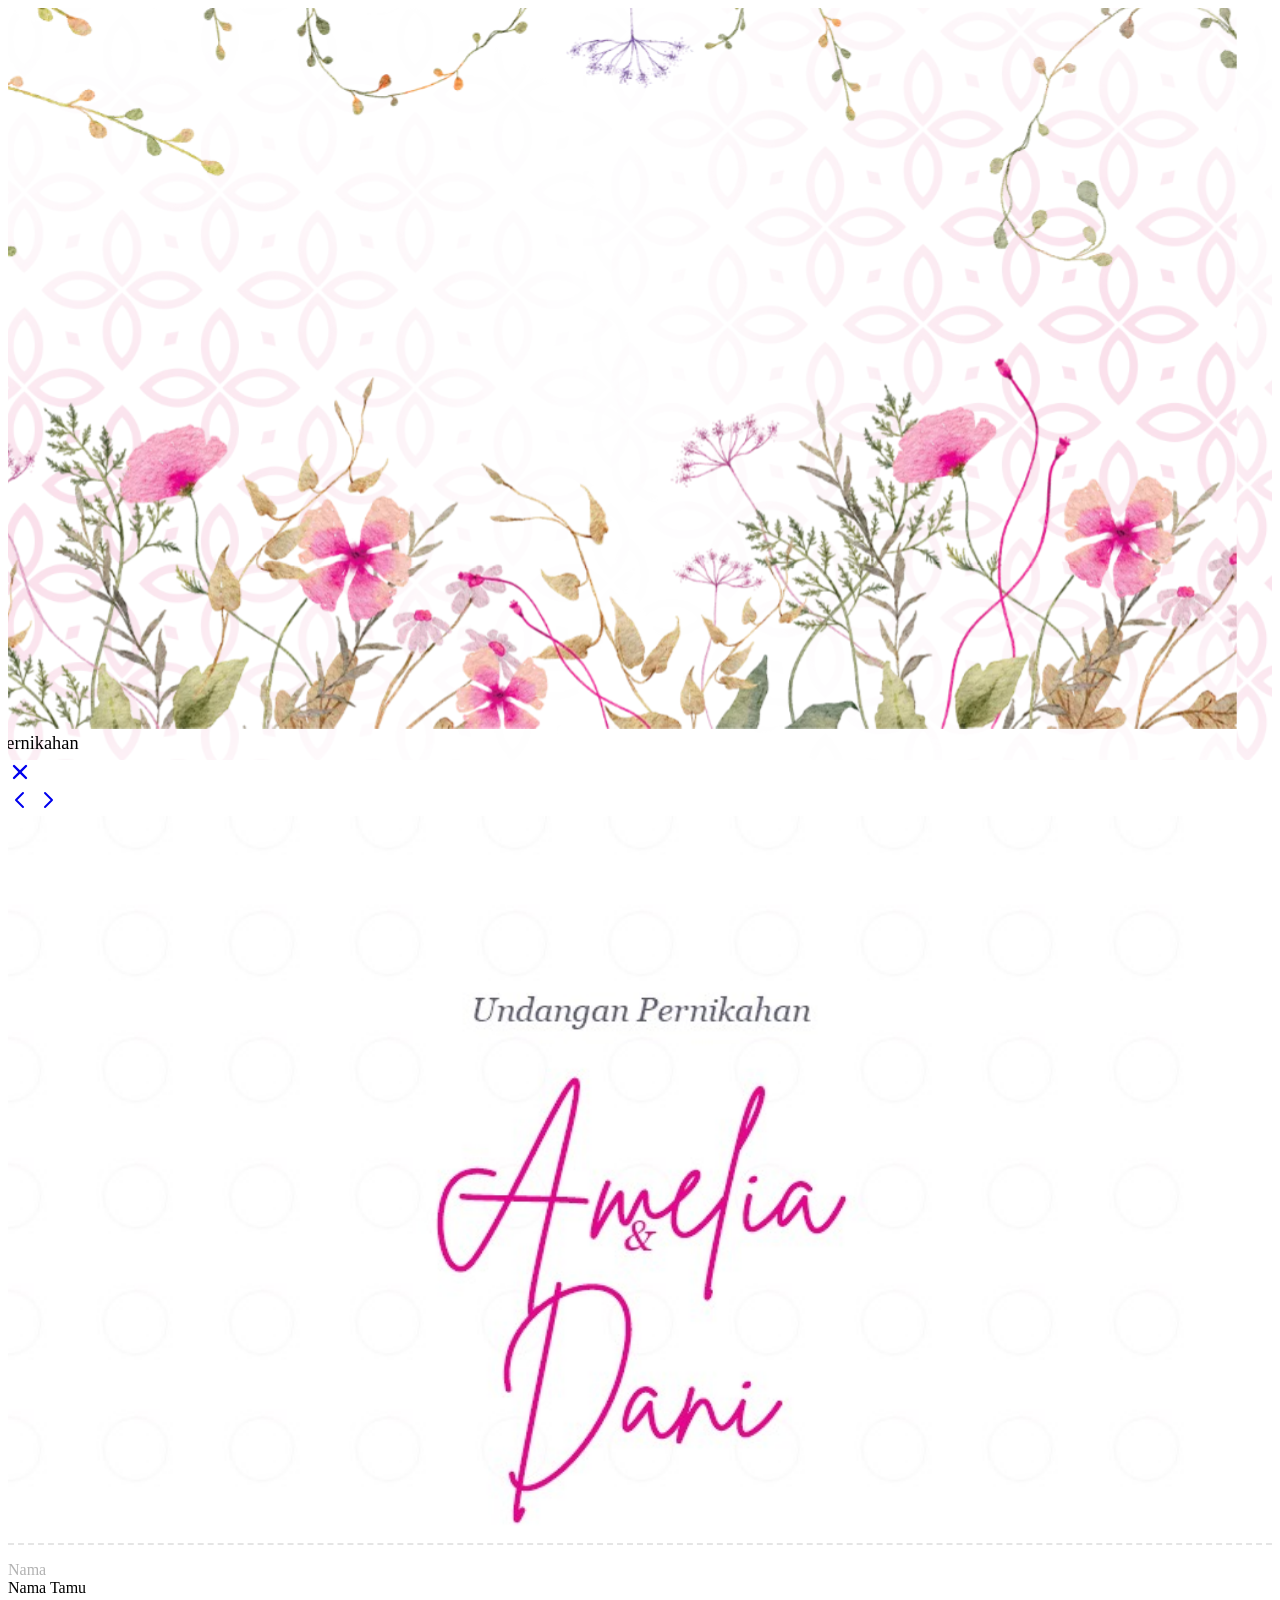
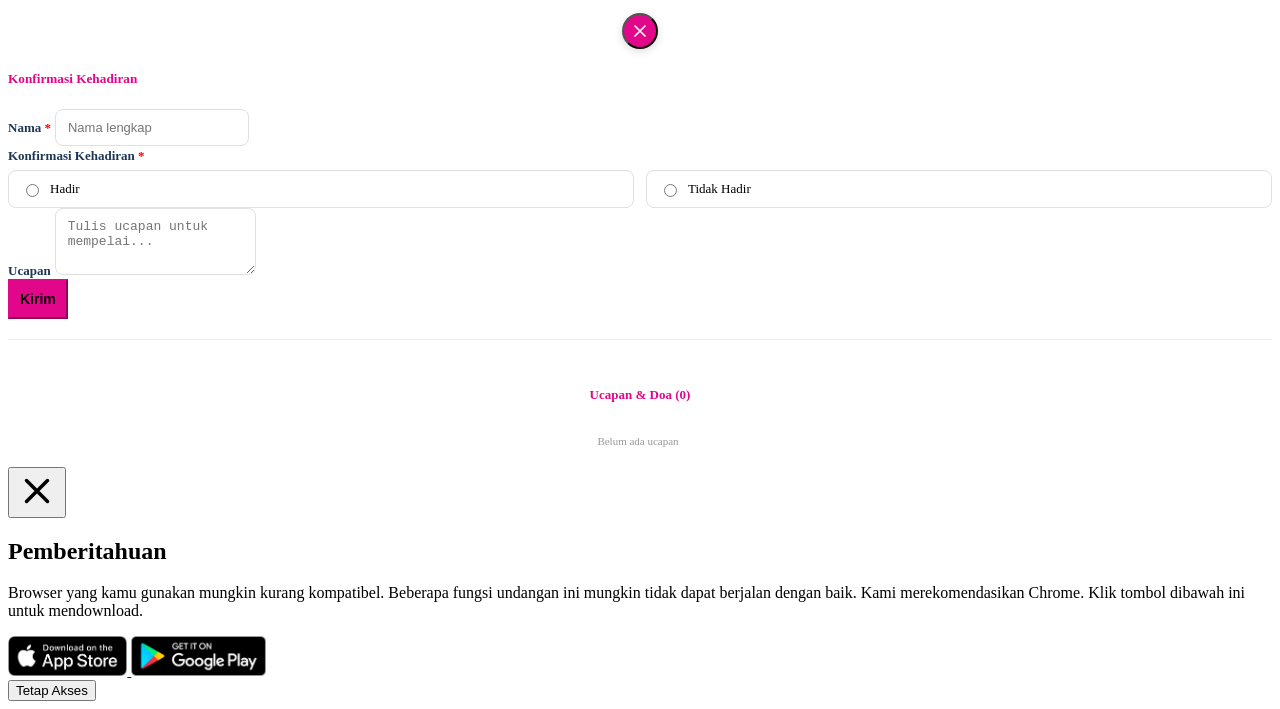
==== commit db2ec68d: "fix: QR close pindah ke bawah tengah (dari pojok kanan atas)" ====
--- a/index.html
+++ b/index.html
@@ -131,9 +131,12 @@
     </style>
 <style>
         #qrModal .btn-close {
-            position: absolute !important;
-            top: 12px !important;
-            right: 12px !important;
+            position: relative !important;
+            top: auto !important;
+            right: auto !important;
+            left: auto !important;
+            margin: 16px auto 0 !important;
+            transform: none !important;
             z-index: 1060 !important;
             background: #E2078A !important; color: #fff !important;
             border-radius: 50% !important;
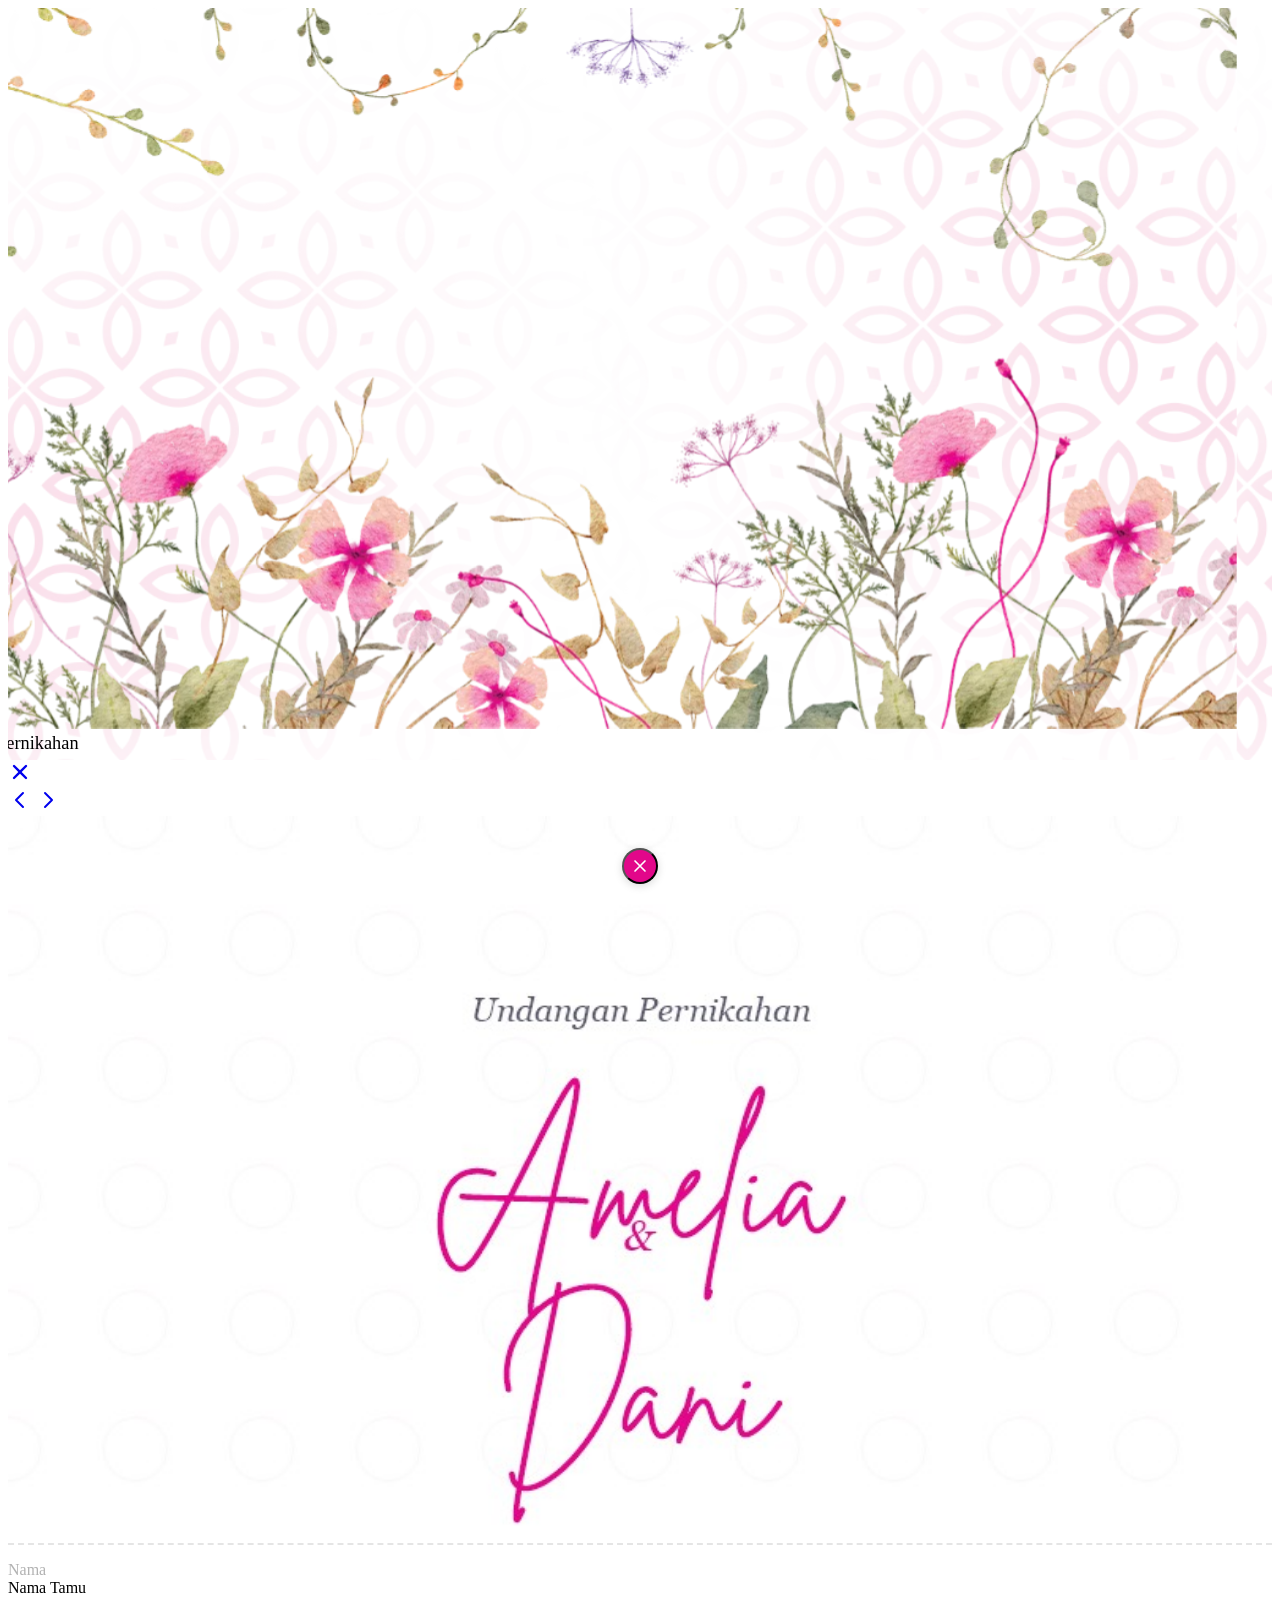
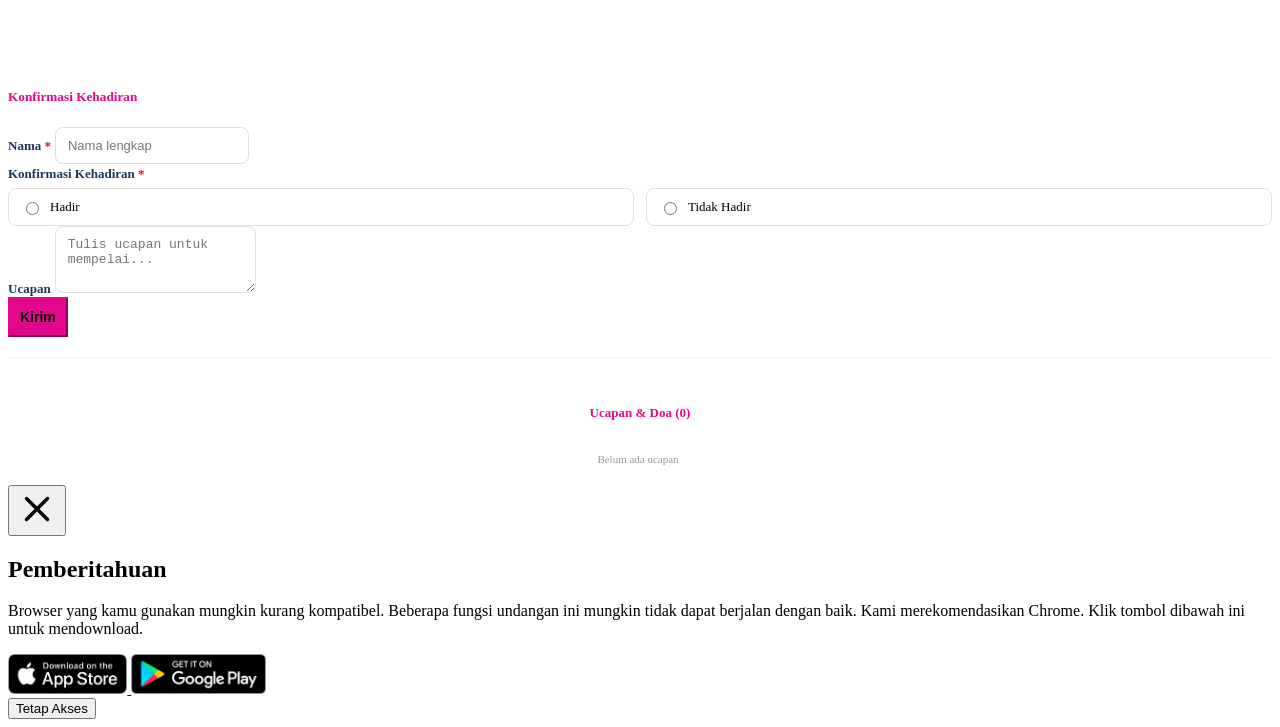
==== commit dd9d2ed1: "fix: QR close di paling bawah tengah (absolute bottom 16px, centered)" ====
--- a/index.html
+++ b/index.html
@@ -131,12 +131,13 @@
     </style>
 <style>
         #qrModal .btn-close {
-            position: relative !important;
+            position: absolute !important;
+            bottom: 16px !important;
+            left: 50% !important;
+            transform: translateX(-50%) !important;
             top: auto !important;
             right: auto !important;
-            left: auto !important;
-            margin: 16px auto 0 !important;
-            transform: none !important;
+            margin: 0 !important;
             z-index: 1060 !important;
             background: #E2078A !important; color: #fff !important;
             border-radius: 50% !important;
@@ -150,7 +151,7 @@
             cursor: pointer !important;
             pointer-events: auto !important;
         }
-        #qrModal .modal-content { position: relative; }
+        #qrModal .modal-content { position: relative; padding-bottom: 60px; }
         #qrModal .btn-close svg { stroke: #fff !important; }
     </style>
 </head>
